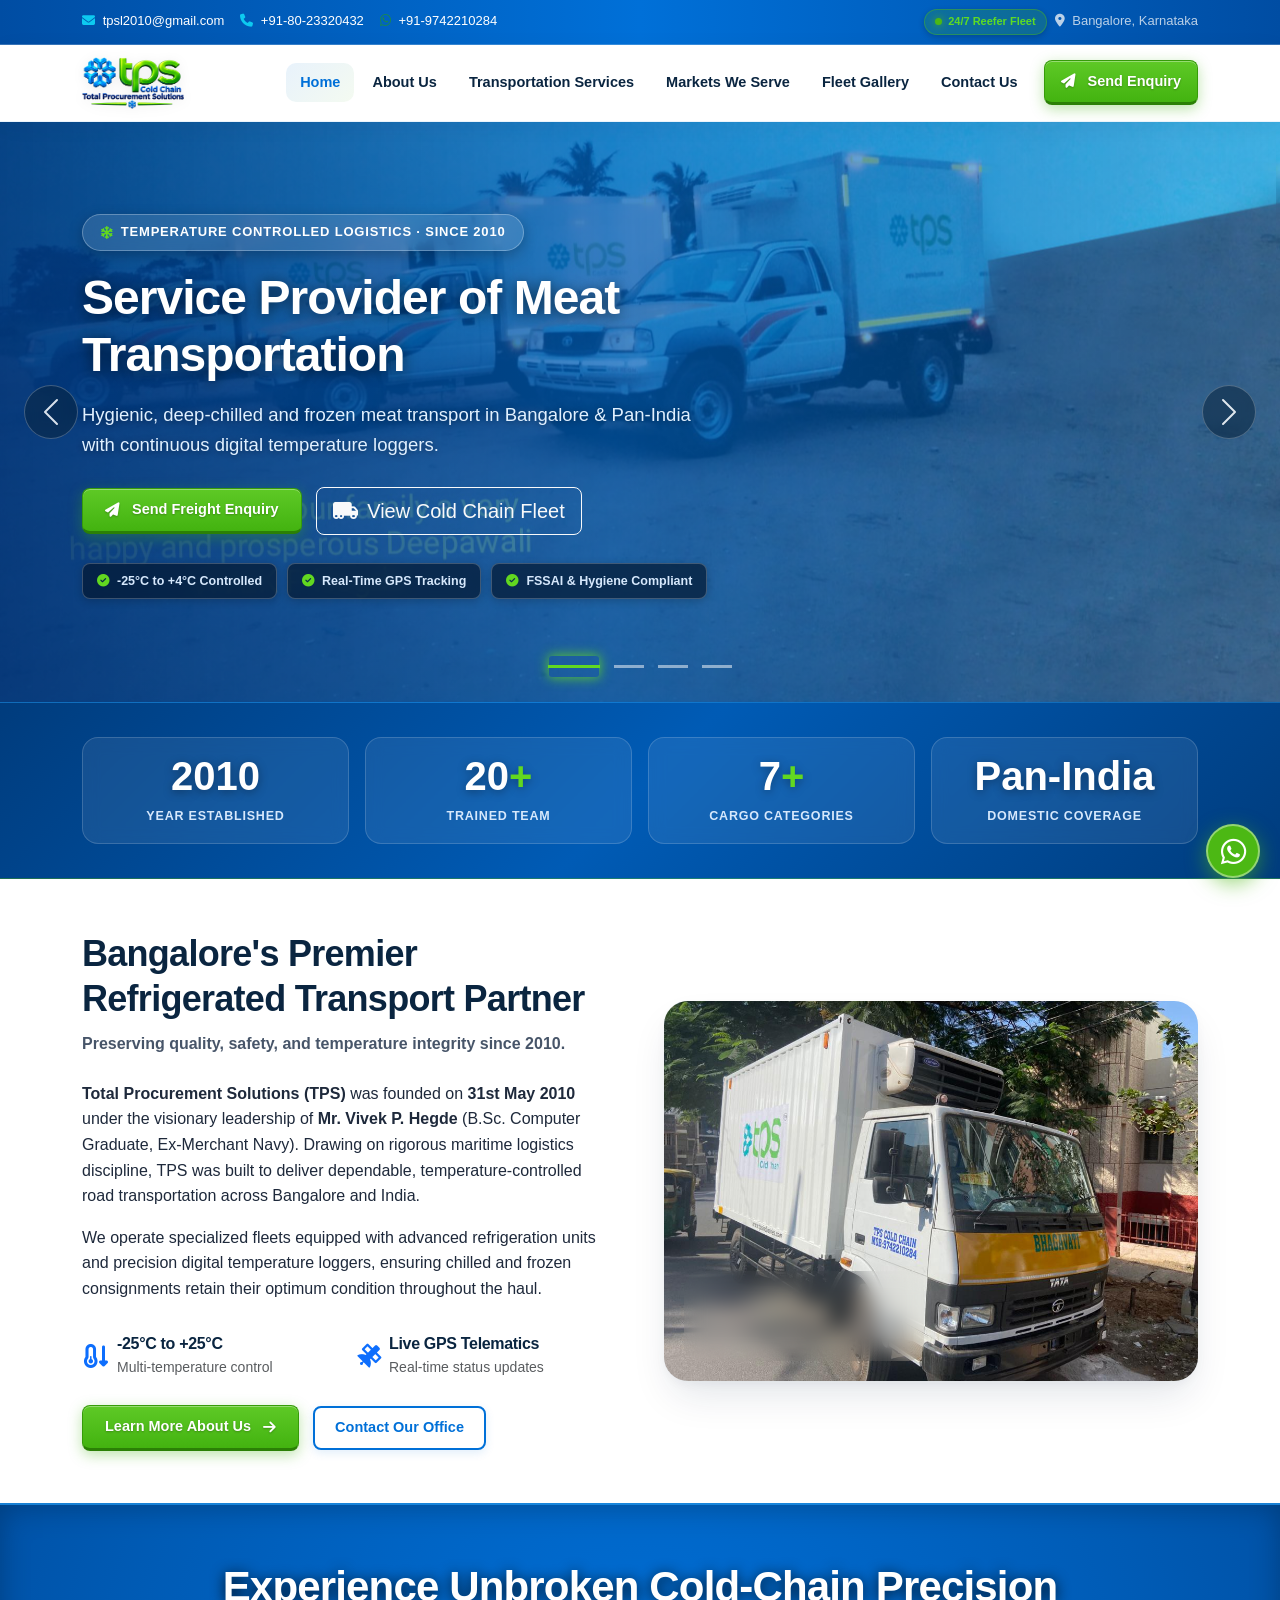
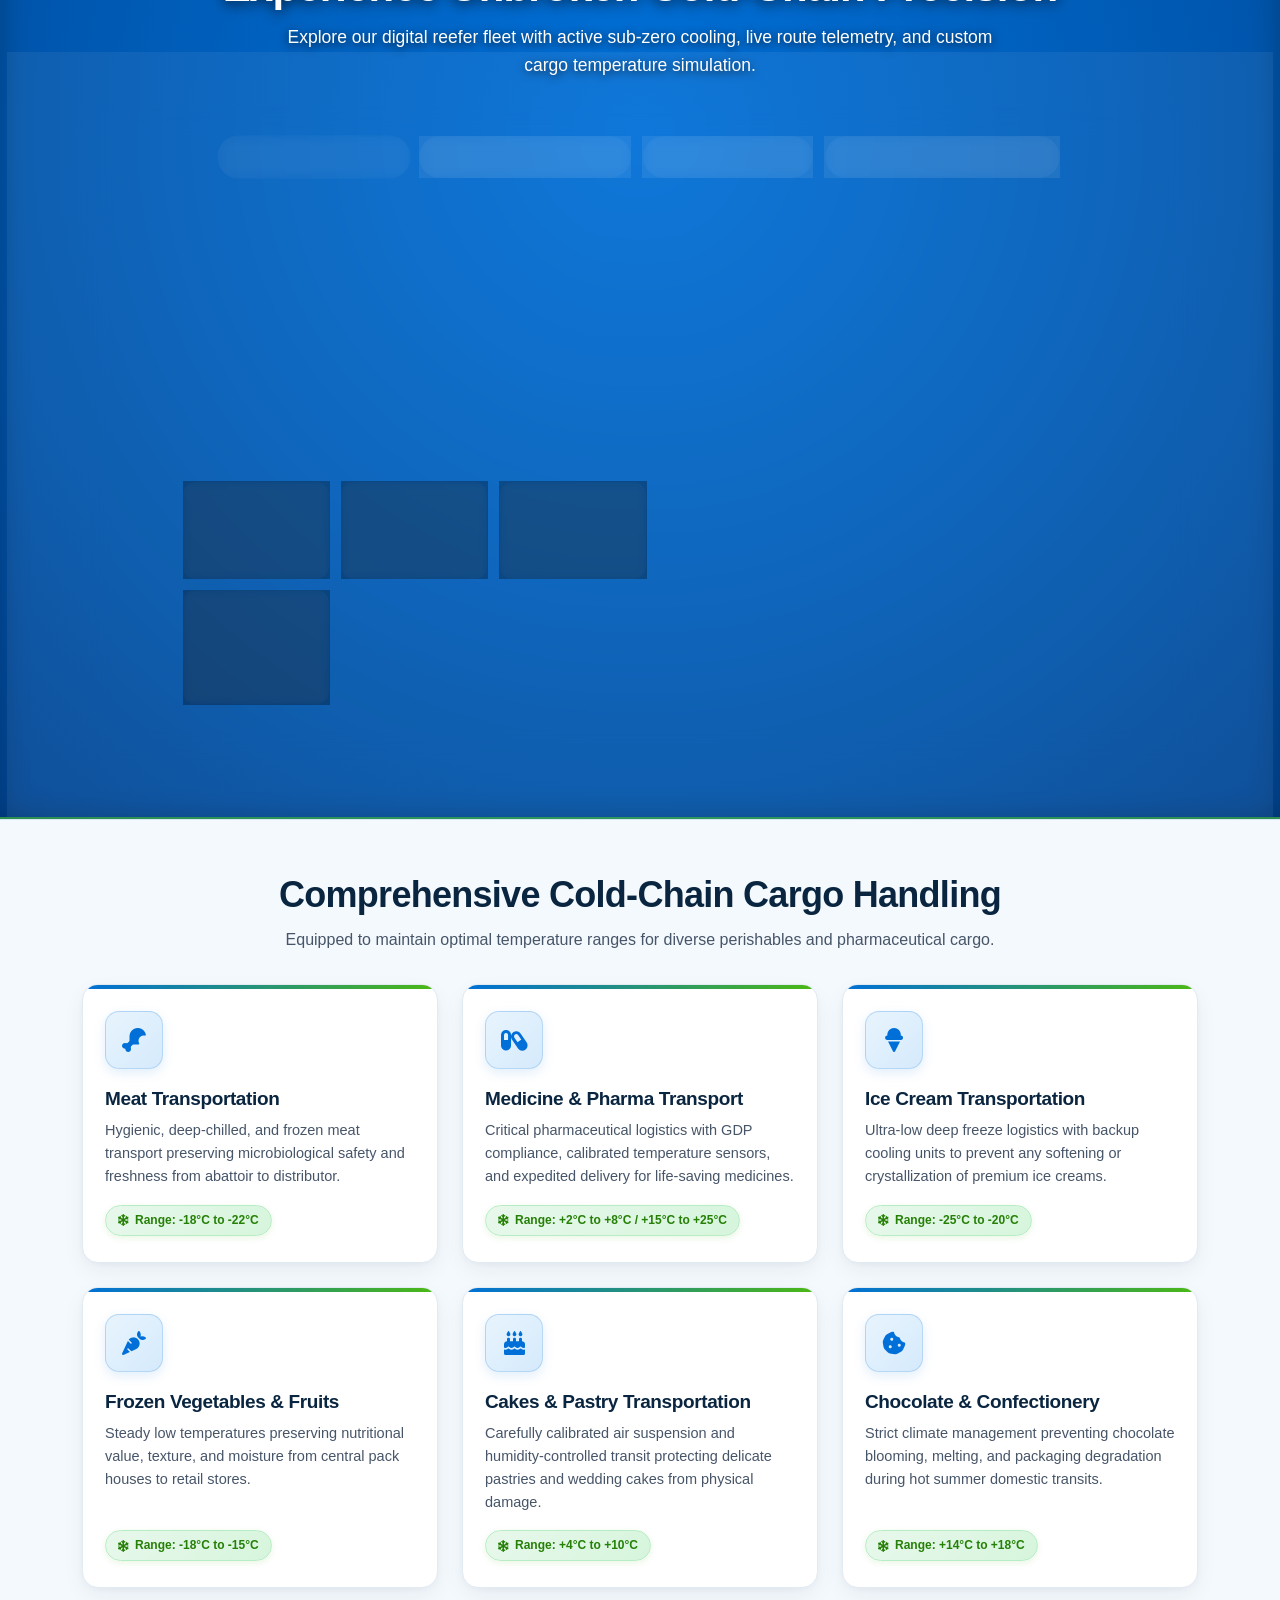
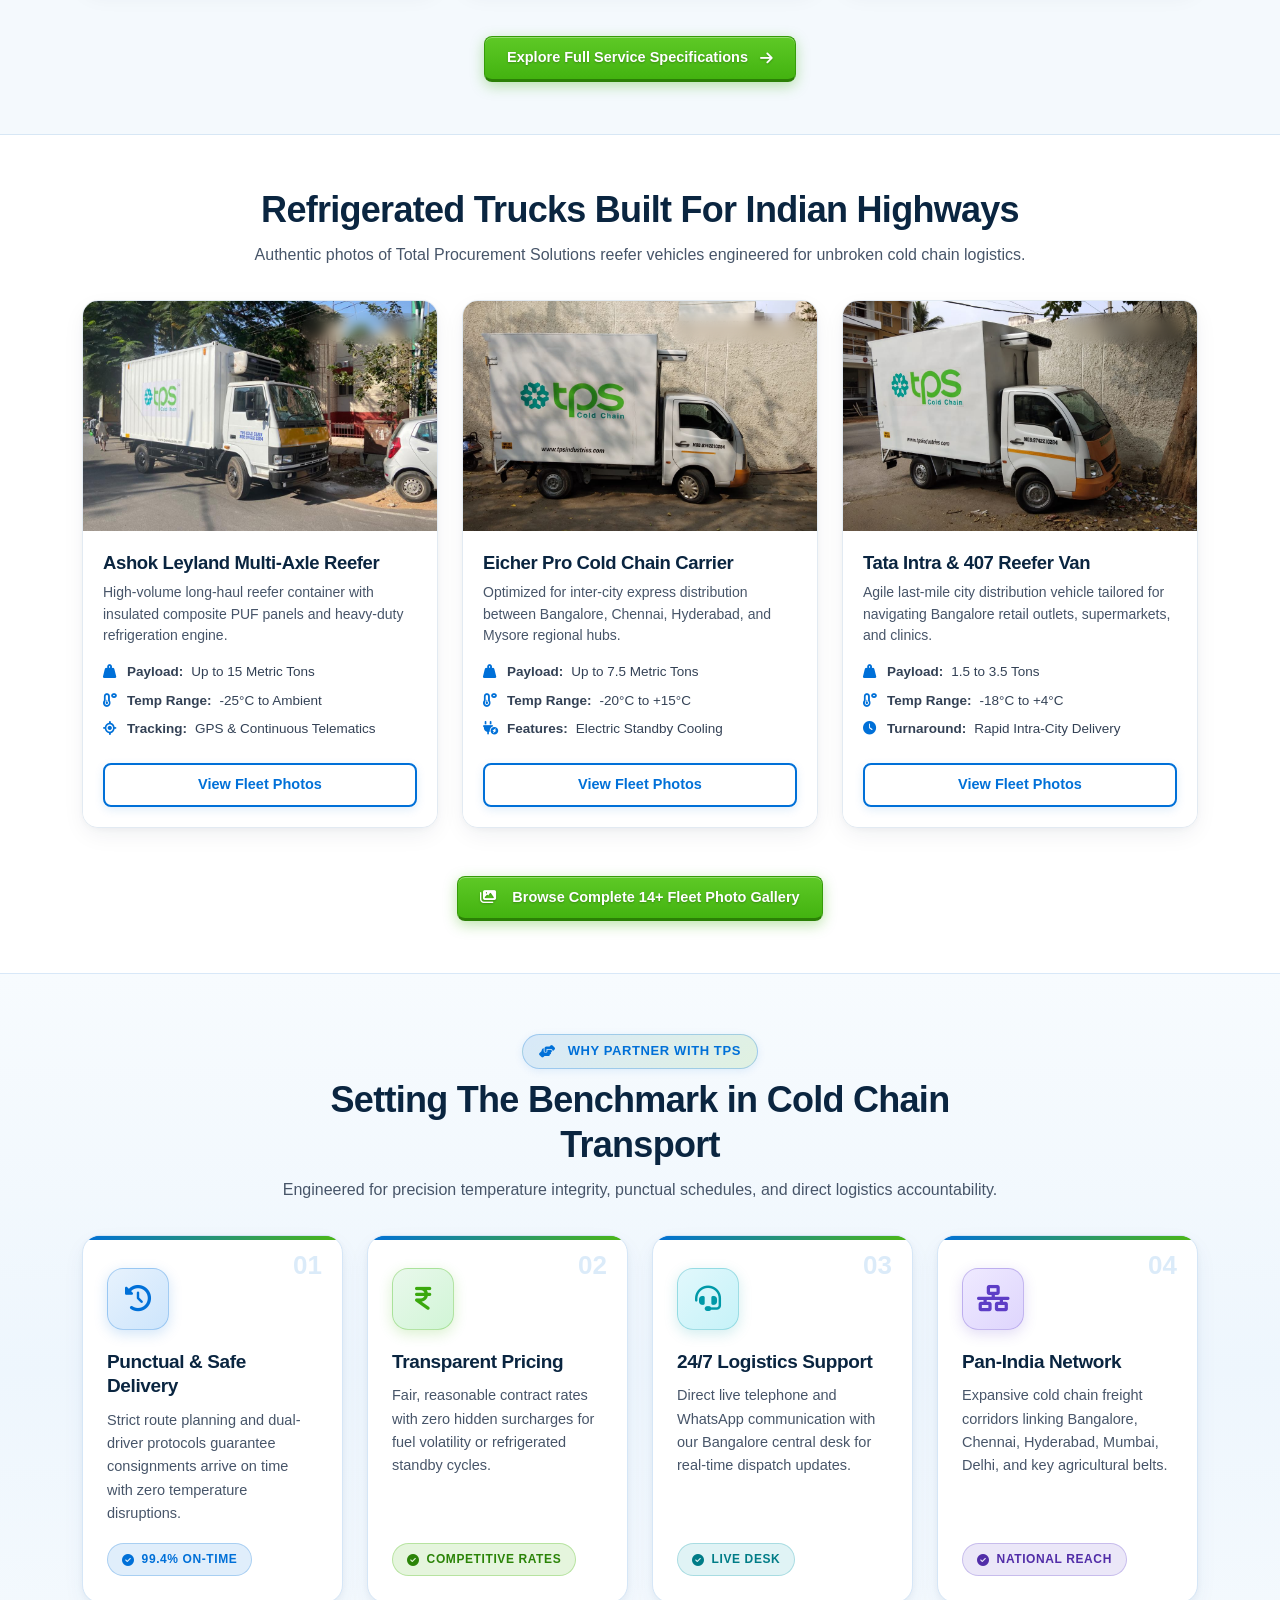
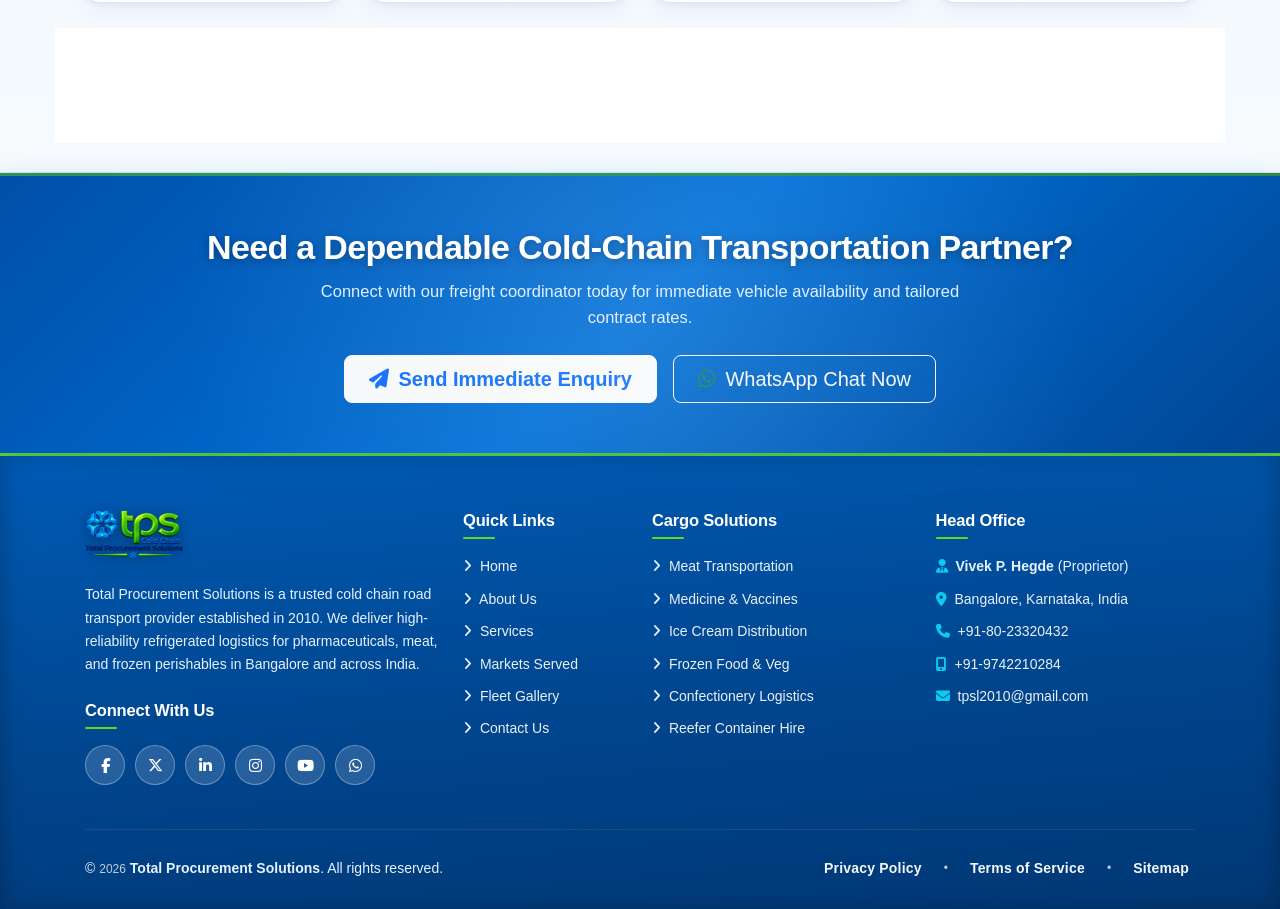
==== index.html @ 43a3ef63 "color changes" ====
<!DOCTYPE html>
<html lang="en">

<head>
    <meta charset="utf-8">
    <meta name="viewport" content="width=device-width, initial-scale=1, maximum-scale=5">
    <title>Transportation Services Bangalore | Cold Chain & Medicine Logistics | Total Procurement Solutions</title>
    
    <!-- SEO Meta Tags comparable to tpsindustries.com -->
    <meta name="description"
        content="Total Procurement Solutions is a premier cold-chain transportation service provider in Bangalore, Karnataka. Specialising in temperature-controlled reefer trucks for meat, frozen food, ice cream, chocolates, and medicine transportation across India since 2010.">
    <meta name="keywords"
        content="Total Procurement Solutions, Transportation Services Bangalore, Transportation in bangalore, Transportation Service provider in Bangalore, Medicine Transportation Services in Bangalore India, Medicine Transportation Services in Karnataka, transport services in bangalore, cold chain logistics bangalore, refrigerated truck transport karnataka, reefer truck bangalore, frozen food logistics india, meat transportation services bangalore, ice cream refrigerated transport, pharmaceutical cold storage transport, temperature controlled logistics bangalore">
    <meta name="author" content="Total Procurement Solutions">
    <meta name="robots" content="index, follow">
    <link rel="canonical" href="https://www.tpsindustries.com/">

    <!-- Open Graph / Facebook -->
    <meta property="og:type" content="website">
    <meta property="og:url" content="https://www.tpsindustries.com/">
    <meta property="og:title" content="Transportation Services Bangalore | Total Procurement Solutions">
    <meta property="og:description"
        content="Reliable, temperature-controlled refrigerated truck transportation for frozen food and medicines in Bangalore and Pan-India. Active since 2010.">
    <meta property="og:image" content="images/slide-1.jpg">
    <meta property="og:site_name" content="Total Procurement Solutions">
    <meta property="og:locale" content="en_US">

    <!-- Twitter Cards -->
    <meta name="twitter:card" content="summary_large_image">
    <meta name="twitter:url" content="https://www.tpsindustries.com/">
    <meta name="twitter:title" content="Transportation Services Bangalore | Total Procurement Solutions">
    <meta name="twitter:description"
        content="Refrigerated fleet services for frozen foods and pharmaceuticals in Bangalore and domestic India.">
    <meta name="twitter:image" content="images/slide-1.jpg">

    <!-- Schema.org JSON-LD Structured Data -->
    <script type="application/ld+json">
    {
      "@context": "https://schema.org",
      "@type": "LogisticsService",
      "name": "Total Procurement Solutions",
      "alternateName": "TPS Industries",
      "image": "https://www.tpsindustries.com/images/slide-1.jpg",
      "logo": "https://www.tpsindustries.com/images/logo.png",
      "@id": "https://www.tpsindustries.com",
      "url": "https://www.tpsindustries.com",
      "telephone": "+91-9742210284",
      "priceRange": "$$",
      "address": {
        "@type": "PostalAddress",
        "streetAddress": "Rajajinagar / Bangalore",
        "addressLocality": "Bangalore",
        "addressRegion": "Karnataka",
        "postalCode": "560010",
        "addressCountry": "IN"
      },
      "geo": {
        "@type": "GeoCoordinates",
        "latitude": 12.9716,
        "longitude": 77.5946
      },
      "openingHoursSpecification": {
        "@type": "OpeningHoursSpecification",
        "dayOfWeek": [
          "Monday", "Tuesday", "Wednesday", "Thursday", "Friday", "Saturday", "Sunday"
        ],
        "opens": "00:00",
        "closes": "23:59"
      },
      "founder": {
        "@type": "Person",
        "name": "Vivek P. Hegde"
      },
      "foundingDate": "2010-05-31",
      "areaServed": {
        "@type": "Country",
        "name": "India"
      },
      "serviceType": [
        "Refrigerated Truck Transportation",
        "Cold Chain Logistics",
        "Meat Transportation Services",
        "Medicine & Pharmaceutical Transportation",
        "Frozen Food Transportation",
        "Ice Cream Transportation"
      ]
    }
    </script>

    <!-- Local Handy CSS Dependencies -->
    <link href="css/bootstrap.min.css" rel="stylesheet">
    <link href="css/font-awesome.min.css" rel="stylesheet">
    <link href="css/carousel.css" rel="stylesheet">
    <link href="css/style.css" rel="stylesheet">
    <link href="css/responsive.css" rel="stylesheet">
</head>

<body>
    <!-- Site Preloader -->
    <div id="tpsPreloader">
        <div class="preloader-brand-box">
            <div class="preloader-icon-wrap">
                <div class="preloader-spinner-ring"></div>
                <i class="fa-solid fa-truck-moving preloader-truck-icon"></i>
            </div>
            <div class="preloader-brand-title">Total Procurement Solutions</div>
            <div class="preloader-brand-sub"><i class="fa-solid fa-snowflake me-1"></i> Temperature Controlled Cold Chain</div>
        </div>
    </div>

    <!-- Top Contact Bar -->
    <header class="topbar">
        <div class="container d-flex flex-wrap justify-content-between align-items-center gap-2">
            <div class="d-flex flex-wrap align-items-center gap-3">
                <span><i class="fa-solid fa-envelope text-info me-1"></i> <a href="mailto:tpsl2010@gmail.com">tpsl2010@gmail.com</a></span>
                <span><i class="fa-solid fa-phone text-info me-1"></i> <a href="tel:+918023320432">+91-80-23320432</a></span>
                <span><i class="fa-brands fa-whatsapp text-success me-1"></i> <a href="https://api.whatsapp.com/send?phone=919742210284&text=Hello%21+I+found+your+website+and+am+interested+in+your+cold+chain+truck+services." target="_blank">+91-9742210284</a></span>
            </div>
            <div class="d-flex align-items-center gap-2">
                <span class="badge-live"><span class="dot"></span> 24/7 Reefer Fleet</span>
                <span class="d-none d-lg-inline text-light opacity-75"><i class="fa-solid fa-location-dot me-1"></i> Bangalore, Karnataka</span>
            </div>
        </div>
    </header>

    <!-- Sticky Navigation Bar -->
    <nav class="navbar navbar-expand-lg sticky-top bg-white">
        <div class="container">
            <a class="navbar-brand" href="index.html">
                <img src="images/logo.png" alt="Total Procurement Solutions" width="180" height="52">
            </a>
            <button class="navbar-toggler border-0 shadow-none" type="button" data-bs-toggle="collapse" data-bs-target="#nav" aria-label="Toggle navigation">
                <span class="navbar-toggler-icon"></span>
            </button>
            <div class="collapse navbar-collapse" id="nav">
                <ul class="navbar-nav ms-auto align-items-lg-center gap-lg-1">
                    <li class="nav-item"><a class="nav-link active" href="index.html"><i class="fa-solid fa-house-chimney me-2 text-primary d-lg-none"></i>Home</a></li>
                    <li class="nav-item"><a class="nav-link" href="about.html"><i class="fa-solid fa-building me-2 text-primary d-lg-none"></i>About Us</a></li>
                    <li class="nav-item"><a class="nav-link" href="services.html"><i class="fa-solid fa-truck-fast me-2 text-primary d-lg-none"></i>Transportation Services</a></li>
                    <li class="nav-item"><a class="nav-link" href="markets.html"><i class="fa-solid fa-route me-2 text-primary d-lg-none"></i>Markets We Serve</a></li>
                    <li class="nav-item"><a class="nav-link" href="gallery.html"><i class="fa-solid fa-images me-2 text-primary d-lg-none"></i>Fleet Gallery</a></li>
                    <li class="nav-item"><a class="nav-link" href="contact.html"><i class="fa-solid fa-headset me-2 text-primary d-lg-none"></i>Contact Us</a></li>
                    <li class="nav-item nav-item-btn ms-lg-2 mt-2 mt-lg-0">
                        <button class="btn btn-tps btn-sm px-3" data-bs-toggle="modal" data-bs-target="#enquiryModal">
                            <i class="fa-solid fa-paper-plane me-1"></i> Send Enquiry
                        </button>
                    </li>
                </ul>
                <div class="d-lg-none mobile-nav-contact">
                    <a href="tel:+919742210284" class="btn btn-outline-primary"><i class="fa-solid fa-phone me-1"></i> Call Desk</a>
                    <a href="https://api.whatsapp.com/send?phone=919742210284&text=Hello%21+I+found+your+website+and+am+interested+in+your+cold+chain+truck+services." target="_blank" class="btn btn-outline-success"><i class="fa-brands fa-whatsapp me-1"></i> WhatsApp</a>
                </div>
            </div>
        </div>
    </nav>

    <!-- Hero Carousel with Authentic Truck Banner Photos -->
    <section id="hero" class="carousel slide " data-bs-ride="carousel" data-bs-interval="2000">
        <div class="carousel-indicators">
            <button type="button" data-bs-target="#hero" data-bs-slide-to="0" class="active" aria-current="true" aria-label="Slide 1"></button>
            <button type="button" data-bs-target="#hero" data-bs-slide-to="1" aria-label="Slide 2"></button>
            <button type="button" data-bs-target="#hero" data-bs-slide-to="2" aria-label="Slide 3"></button>
            <button type="button" data-bs-target="#hero" data-bs-slide-to="3" aria-label="Slide 4"></button>
        </div>
        <div class="carousel-inner">
            <!-- Slide 1 -->
            <div class="carousel-item active">
                <div class="carousel-slide-item slide-s1">
                    <div class="container">
                        <div class="hero-cap">
                            <div class="hero-badge">
                                <i class="fa-solid fa-snowflake"></i> Temperature Controlled Logistics · Since 2010
                            </div>
                            <h1>Service Provider of Meat Transportation</h1>
                            <p>Hygienic, deep-chilled and frozen meat transport in Bangalore & Pan-India with continuous digital temperature loggers.</p>
                            <div class="hero-btn-group">
                                <a class="btn btn-tps btn-lg" href="contact.html">
                                    <i class="fa-solid fa-paper-plane me-1"></i> Send Freight Enquiry
                                </a>
                                <a class="btn btn-outline-light btn-lg" href="services.html">
                                    <i class="fa-solid fa-truck-moving me-1"></i> View Cold Chain Fleet
                                </a>
                            </div>
                            <div class="hero-feature-tags">
                                <span class="hero-feature-tag"><i class="fa-solid fa-circle-check"></i> -25°C to +4°C Controlled</span>
                                <span class="hero-feature-tag"><i class="fa-solid fa-circle-check"></i> Real-Time GPS Tracking</span>
                                <span class="hero-feature-tag"><i class="fa-solid fa-circle-check"></i> FSSAI & Hygiene Compliant</span>
                            </div>
                        </div>
                    </div>
                </div>
            </div>

            <!-- Slide 2 -->
            <div class="carousel-item">
                <div class="carousel-slide-item slide-s2">
                    <div class="container">
                        <div class="hero-cap">
                            <div class="hero-badge">
                                <i class="fa-solid fa-truck-fast"></i> Unbroken Cold Chain Delivery
                            </div>
                            <h2>Frozen Food & Ice Cream Logistics</h2>
                            <p>Preserving freshness for ice cream, frozen vegetables, bakery items, cakes, and chocolates with specialized insulated reefer containers.</p>
                            <div class="hero-btn-group">
                                <a class="btn btn-tps btn-lg" href="#enquiryModal" data-bs-toggle="modal">
                                    <i class="fa-solid fa-paper-plane me-1"></i> Send Freight Enquiry
                                </a>
                                <a class="btn btn-outline-light btn-lg" href="gallery.html">
                                    <i class="fa-solid fa-images me-1"></i> Inspect Our Trucks
                                </a>
                            </div>
                            <div class="hero-feature-tags">
                                <span class="hero-feature-tag"><i class="fa-solid fa-circle-check"></i> Multi-Temperature Compartments</span>
                                <span class="hero-feature-tag"><i class="fa-solid fa-circle-check"></i> Zero Temperature Spikes</span>
                                <span class="hero-feature-tag"><i class="fa-solid fa-circle-check"></i> On-Time Distribution</span>
                            </div>
                        </div>
                    </div>
                </div>
            </div>

            <!-- Slide 3 -->
            <div class="carousel-item">
                <div class="carousel-slide-item slide-s3">
                    <div class="container">
                        <div class="hero-cap">
                            <div class="hero-badge">
                                <i class="fa-solid fa-capsules"></i> Certified Pharma Logistics
                            </div>
                            <h2>Reliable Medicine Transportation</h2>
                            <p>Safe, prompt delivery of temperature-sensitive pharmaceuticals, vaccines, and biologics in high-spec refrigerated vehicles.</p>
                            <div class="hero-btn-group">
                                <a class="btn btn-tps btn-lg" href="contact.html">
                                    <i class="fa-solid fa-phone me-1"></i> Call Logistics Desk
                                </a>
                                <a class="btn btn-outline-light btn-lg" href="services.html">
                                    <i class="fa-solid fa-shield-virus me-1"></i> Pharma Transport Specs
                                </a>
                            </div>
                            <div class="hero-feature-tags">
                                <span class="hero-feature-tag"><i class="fa-solid fa-circle-check"></i> 2°C to 8°C Pharma Range</span>
                                <span class="hero-feature-tag"><i class="fa-solid fa-circle-check"></i> Automated Data Loggers</span>
                                <span class="hero-feature-tag"><i class="fa-solid fa-circle-check"></i> Trained Handling Crew</span>
                            </div>
                        </div>
                    </div>
                </div>
            </div>

            <!-- Slide 4 -->
            <div class="carousel-item">
                <div class="carousel-slide-item slide-s4">
                    <div class="container">
                        <div class="hero-cap">
                            <div class="hero-badge">
                                <i class="fa-solid fa-shield-heart"></i> Total Customer Satisfaction
                            </div>
                            <h2>Punctual, Safe, & Affordable Transport</h2>
                            <p>Reasonable pricing, prompt communication, and an expansive domestic distribution network spanning Bangalore, Karnataka, and beyond.</p>
                            <div class="hero-btn-group">
                                <a class="btn btn-tps btn-lg" href="contact.html">
                                    <i class="fa-solid fa-headset me-1"></i> Connect With Us
                                </a>
                                <a class="btn btn-outline-light btn-lg" href="markets.html">
                                    <i class="fa-solid fa-map-location-dot me-1"></i> Explore Routes
                                </a>
                            </div>
                            <div class="hero-feature-tags">
                                <span class="hero-feature-tag"><i class="fa-solid fa-circle-check"></i> 100% Punctuality Focus</span>
                                <span class="hero-feature-tag"><i class="fa-solid fa-circle-check"></i> Transparent Pricing</span>
                                <span class="hero-feature-tag"><i class="fa-solid fa-circle-check"></i> Pan-India Coverage</span>
                            </div>
                        </div>
                    </div>
                </div>
            </div>
        </div>
        <button class="carousel-control-prev" type="button" data-bs-target="#hero" data-bs-slide="prev" aria-label="Previous">
            <span class="carousel-control-prev-icon" aria-hidden="true"></span>
        </button>
        <button class="carousel-control-next" type="button" data-bs-target="#hero" data-bs-slide="next" aria-label="Next">
            <span class="carousel-control-next-icon" aria-hidden="true"></span>
        </button>
    </section>

    <!-- Stats Counter Bar -->
    <div class="stats-strip">
        <div class="container">
            <div class="row text-center g-3">
                <div class="col-6 col-md-3">
                    <div class="stat-box">
                        <b><span data-counter="2010">2010</span></b>
                        <span class="stat-label">Year Established</span>
                    </div>
                </div>
                <div class="col-6 col-md-3">
                    <div class="stat-box">
                        <b><span data-counter="20">20</span><span class="accent-text">+</span></b>
                        <span class="stat-label">Trained Team</span>
                    </div>
                </div>
                <div class="col-6 col-md-3">
                    <div class="stat-box">
                        <b><span data-counter="7">7</span><span class="accent-text">+</span></b>
                        <span class="stat-label">Cargo Categories</span>
                    </div>
                </div>
                <div class="col-6 col-md-3">
                    <div class="stat-box">
                        <b>Pan-India</b>
                        <span class="stat-label">Domestic Coverage</span>
                    </div>
                </div>
            </div>
        </div>
    </div>

    <!-- About Section with Real Truck Photo & Action Spacing -->
    <section class="sec">
        <div class="container">
            <div class="row align-items-center g-5">
                <div class="col-lg-6">
                    <div class="sec-head text-start mb-4">
                        <h2>Bangalore's Premier Refrigerated Transport Partner</h2>
                        <p class="lead text-secondary fw-semibold">Preserving quality, safety, and temperature integrity since 2010.</p>
                    </div>
                    <p><strong>Total Procurement Solutions (TPS)</strong> was founded on <strong>31st May 2010</strong> under the visionary leadership of <strong>Mr. Vivek P. Hegde</strong> (B.Sc. Computer Graduate, Ex-Merchant Navy). Drawing on rigorous maritime logistics discipline, TPS was built to deliver dependable, temperature-controlled road transportation across Bangalore and India.</p>
                    <p>We operate specialized fleets equipped with advanced refrigeration units and precision digital temperature loggers, ensuring chilled and frozen consignments retain their optimum condition throughout the haul.</p>
                    
                    <div class="row g-3 my-2">
                        <div class="col-sm-6">
                            <div class="d-flex align-items-center gap-2">
                                <i class="fa-solid fa-temperature-arrow-down text-primary fs-4"></i>
                                <div>
                                    <h6 class="mb-0 fw-bold">-25°C to +25°C</h6>
                                    <small class="text-muted">Multi-temperature control</small>
                                </div>
                            </div>
                        </div>
                        <div class="col-sm-6">
                            <div class="d-flex align-items-center gap-2">
                                <i class="fa-solid fa-satellite text-primary fs-4"></i>
                                <div>
                                    <h6 class="mb-0 fw-bold">Live GPS Telematics</h6>
                                    <small class="text-muted">Real-time status updates</small>
                                </div>
                            </div>
                        </div>
                    </div>

                    <!-- Clean Responsive Action Buttons with Proper Spacing -->
                    <div class="about-actions-group">
                        <a href="about.html" class="btn btn-tps">
                            Learn More About Us <i class="fa-solid fa-arrow-right ms-1"></i>
                        </a>
                        <a href="contact.html" class="btn btn-outline-tps">
                            Contact Our Office
                        </a>
                    </div>
                </div>
                <div class="col-lg-6">
                    <div class="about-spotlight-img">
                        <img src="images/truck-1.jpg" alt="TPS Refrigerated Fleet Truck" class="img-fluid">
                        <div class="about-experience-badge">
                            <b>14+</b>
                            <span>Years of Cold Chain Excellence</span>
                        </div>
                    </div>
                </div>
            </div>
        </div>
    </section>

    <!-- Interactive 3D Reefer Cold-Chain Showcase (Tasteful 3D Webpage Element) -->
    <section class="tps-3d-section">
        <div class="container text-center">
            <h2 class="tps-3d-title" style="color: #ffffff !important; text-shadow: 0 2px 14px rgba(0,0,0,0.85) !important;">Experience Unbroken Cold-Chain Precision</h2>
            <p class="tps-3d-desc" style="color: #ffffff !important; opacity: 1 !important; text-shadow: 0 2px 10px rgba(0,0,0,0.85) !important;">Explore our digital reefer fleet with active sub-zero cooling, live route telemetry, and custom cargo temperature simulation.</p>

            <div class="reefer-3d-container">
                <!-- Interactive Cargo Mode Buttons -->
                <div class="reefer-modes-wrap">
                    <button type="button" class="reefer-mode-btn active" data-mode="meat">
                        <i class="fa-solid fa-drumstick-bite"></i> Frozen Meat (-18°C)
                    </button>
                    <button type="button" class="reefer-mode-btn" data-mode="pharma">
                        <i class="fa-solid fa-capsules"></i> Pharmaceuticals (+4°C)
                    </button>
                    <button type="button" class="reefer-mode-btn" data-mode="icecream">
                        <i class="fa-solid fa-ice-cream"></i> Ice Cream (-25°C)
                    </button>
                    <button type="button" class="reefer-mode-btn" data-mode="confectionery">
                        <i class="fa-solid fa-cookie-bite"></i> Chocolates & Dairy (+15°C)
                    </button>
                </div>

                <!-- 3D Reefer Live Telematics Display Card -->
                <div class="row g-4 align-items-center justify-content-center text-start">
                    <div class="col-lg-6">
                        <div class="reefer-3d-card" id="reeferCard">
                            <div class="reefer-3d-header">
                                <span class="telematics-pill">
                                    <i class="fa-solid fa-satellite-dish me-1"></i> Telematics Live
                                </span>
                                <span class="text-light small">
                                    <i class="fa-solid fa-location-crosshairs text-info me-1"></i> GPS Feed: Active
                                </span>
                            </div>

                            <div class="cargo-active-title" id="reeferCargoDisplay">Frozen Meat & Poultry</div>
                            <div class="cargo-active-sub" id="reeferStatusDisplay">Sub-Zero Deep Chill Active</div>

                            <div class="temp-huge-gauge" id="reeferTempDisplay">-18°C</div>
                            <div class="text-white-50 small mb-3">
                                Target Tolerance: <strong class="text-white" id="reeferRangeDisplay">-18°C to -22°C</strong> (Zero Thermal Fluctuation)
                            </div>

                            <div class="reefer-metrics-grid">
                                <div class="reefer-metric-box">
                                    <small>Air Circulation</small>
                                    <strong>Continuous Blower</strong>
                                </div>
                                <div class="reefer-metric-box">
                                    <small>Insulation Spec</small>
                                    <strong>100mm PUF Skin</strong>
                                </div>
                                <div class="reefer-metric-box">
                                    <small>Transit Corridor</small>
                                    <strong>Bangalore Hub</strong>
                                </div>
                                <div class="reefer-metric-box">
                                    <small>Logger Telemetry</small>
                                    <strong>60s Interval Sync</strong>
                                </div>
                            </div>
                        </div>
                    </div>

                    <div class="col-lg-5 text-center text-lg-start">
                        <div class="p-3">
                            <h4 class="text-white fw-bold mb-3">Live Fleet Digital Telematics</h4>
                            <p class="text-light opacity-90 small mb-4">
                                Every Total Procurement Solutions refrigerated vehicle operates with multi-probe electronic thermal loggers and remote GPS transponders. Monitor and safeguard high-value consignments from pickup to delivery.
                            </p>
                            <button class="btn btn-tps px-4" data-bs-toggle="modal" data-bs-target="#enquiryModal">
                                <i class="fa-solid fa-paper-plane me-1"></i> Send Immediate Freight Enquiry
                            </button>
                        </div>
                    </div>
                </div>
            </div>
        </div>
    </section>

    <!-- Services Section -->
    <section class="sec alt">
        <div class="container">
            <div class="sec-head">
                <h2>Comprehensive Cold-Chain Cargo Handling</h2>
                <p>Equipped to maintain optimal temperature ranges for diverse perishables and pharmaceutical cargo.</p>
            </div>
            <div class="row g-4">
                <!-- Meat Transportation -->
                <div class="col-sm-6 col-lg-4 col-xl-4">
                    <div class="card-s">
                        <div class="ico"><i class="fa-solid fa-drumstick-bite"></i></div>
                        <h5>Meat Transportation</h5>
                        <p>Hygienic, deep-chilled, and frozen meat transport preserving microbiological safety and freshness from abattoir to distributor.</p>
                        <span class="temp-badge"><i class="fa-solid fa-snowflake"></i> Range: -18°C to -22°C</span>
                    </div>
                </div>
                <!-- Medicine Transportation -->
                <div class="col-sm-6 col-lg-4 col-xl-4">
                    <div class="card-s">
                        <div class="ico"><i class="fa-solid fa-capsules"></i></div>
                        <h5>Medicine & Pharma Transport</h5>
                        <p>Critical pharmaceutical logistics with GDP compliance, calibrated temperature sensors, and expedited delivery for life-saving medicines.</p>
                        <span class="temp-badge"><i class="fa-solid fa-snowflake"></i> Range: +2°C to +8°C / +15°C to +25°C</span>
                    </div>
                </div>
                <!-- Ice Cream Transportation -->
                <div class="col-sm-6 col-lg-4 col-xl-4">
                    <div class="card-s">
                        <div class="ico"><i class="fa-solid fa-ice-cream"></i></div>
                        <h5>Ice Cream Transportation</h5>
                        <p>Ultra-low deep freeze logistics with backup cooling units to prevent any softening or crystallization of premium ice creams.</p>
                        <span class="temp-badge"><i class="fa-solid fa-snowflake"></i> Range: -25°C to -20°C</span>
                    </div>
                </div>
                <!-- Frozen Vegetables -->
                <div class="col-sm-6 col-lg-4 col-xl-4">
                    <div class="card-s">
                        <div class="ico"><i class="fa-solid fa-carrot"></i></div>
                        <h5>Frozen Vegetables & Fruits</h5>
                        <p>Steady low temperatures preserving nutritional value, texture, and moisture from central pack houses to retail stores.</p>
                        <span class="temp-badge"><i class="fa-solid fa-snowflake"></i> Range: -18°C to -15°C</span>
                    </div>
                </div>
                <!-- Cakes & Bakery -->
                <div class="col-sm-6 col-lg-4 col-xl-4">
                    <div class="card-s">
                        <div class="ico"><i class="fa-solid fa-cake-candles"></i></div>
                        <h5>Cakes & Pastry Transportation</h5>
                        <p>Carefully calibrated air suspension and humidity-controlled transit protecting delicate pastries and wedding cakes from physical damage.</p>
                        <span class="temp-badge"><i class="fa-solid fa-snowflake"></i> Range: +4°C to +10°C</span>
                    </div>
                </div>
                <!-- Chocolate Transportation -->
                <div class="col-sm-6 col-lg-4 col-xl-4">
                    <div class="card-s">
                        <div class="ico"><i class="fa-solid fa-cookie-bite"></i></div>
                        <h5>Chocolate & Confectionery</h5>
                        <p>Strict climate management preventing chocolate blooming, melting, and packaging degradation during hot summer domestic transits.</p>
                        <span class="temp-badge"><i class="fa-solid fa-snowflake"></i> Range: +14°C to +18°C</span>
                    </div>
                </div>
            </div>
            <div class="text-center mt-5">
                <a href="services.html" class="btn btn-tps btn-lg">Explore Full Service Specifications <i class="fa-solid fa-arrow-right ms-1"></i></a>
            </div>
        </div>
    </section>

    <!-- Dedicated Truck Fleet Spotlight -->
    <section class="sec">
        <div class="container">
            <div class="sec-head">
                <h2>Refrigerated Trucks Built For Indian Highways</h2>
                <p>Authentic photos of Total Procurement Solutions reefer vehicles engineered for unbroken cold chain logistics.</p>
            </div>
            <div class="row g-4">
                <!-- Truck 1 -->
                <div class="col-md-6 col-lg-4">
                    <div class="truck-card">
                        <div class="truck-img-wrapper">
                            <img src="images/truck-2.jpg" alt="Heavy Reefer Truck TPS" loading="lazy">
                            <span class="truck-badge"><i class="fa-solid fa-truck"></i> Heavy Reefer</span>
                        </div>
                        <div class="truck-card-body">
                            <h5>Ashok Leyland Multi-Axle Reefer</h5>
                            <p>High-volume long-haul reefer container with insulated composite PUF panels and heavy-duty refrigeration engine.</p>
                            <ul class="truck-specs-list">
                                <li><i class="fa-solid fa-weight-hanging"></i> <strong>Payload:</strong> Up to 15 Metric Tons</li>
                                <li><i class="fa-solid fa-temperature-low"></i> <strong>Temp Range:</strong> -25°C to Ambient</li>
                                <li><i class="fa-solid fa-location-crosshairs"></i> <strong>Tracking:</strong> GPS & Continuous Telematics</li>
                            </ul>
                            <a href="gallery.html" class="btn btn-outline-tps btn-sm mt-auto">View Fleet Photos</a>
                        </div>
                    </div>
                </div>
                <!-- Truck 2 -->
                <div class="col-md-6 col-lg-4">
                    <div class="truck-card">
                        <div class="truck-img-wrapper">
                            <img src="images/truck-3.jpg" alt="Medium Refrigerated Truck TPS" loading="lazy">
                            <span class="truck-badge"><i class="fa-solid fa-truck-ramp-box"></i> Medium Reefer</span>
                        </div>
                        <div class="truck-card-body">
                            <h5>Eicher Pro Cold Chain Carrier</h5>
                            <p>Optimized for inter-city express distribution between Bangalore, Chennai, Hyderabad, and Mysore regional hubs.</p>
                            <ul class="truck-specs-list">
                                <li><i class="fa-solid fa-weight-hanging"></i> <strong>Payload:</strong> Up to 7.5 Metric Tons</li>
                                <li><i class="fa-solid fa-temperature-low"></i> <strong>Temp Range:</strong> -20°C to +15°C</li>
                                <li><i class="fa-solid fa-plug-circle-bolt"></i> <strong>Features:</strong> Electric Standby Cooling</li>
                            </ul>
                            <a href="gallery.html" class="btn btn-outline-tps btn-sm mt-auto">View Fleet Photos</a>
                        </div>
                    </div>
                </div>
                <!-- Truck 3 -->
                <div class="col-md-6 col-lg-4">
                    <div class="truck-card">
                        <div class="truck-img-wrapper">
                            <img src="images/truck-4.jpg" alt="Express Delivery Reefer Van TPS" loading="lazy">
                            <span class="truck-badge"><i class="fa-solid fa-truck-fast"></i> City Delivery</span>
                        </div>
                        <div class="truck-card-body">
                            <h5>Tata Intra & 407 Reefer Van</h5>
                            <p>Agile last-mile city distribution vehicle tailored for navigating Bangalore retail outlets, supermarkets, and clinics.</p>
                            <ul class="truck-specs-list">
                                <li><i class="fa-solid fa-weight-hanging"></i> <strong>Payload:</strong> 1.5 to 3.5 Tons</li>
                                <li><i class="fa-solid fa-temperature-low"></i> <strong>Temp Range:</strong> -18°C to +4°C</li>
                                <li><i class="fa-solid fa-clock"></i> <strong>Turnaround:</strong> Rapid Intra-City Delivery</li>
                            </ul>
                            <a href="gallery.html" class="btn btn-outline-tps btn-sm mt-auto">View Fleet Photos</a>
                        </div>
                    </div>
                </div>
            </div>
            <div class="text-center mt-5">
                <a href="gallery.html" class="btn btn-tps">
                    <i class="fa-solid fa-images me-2"></i> Browse Complete 14+ Fleet Photo Gallery
                </a>
            </div>
        </div>
    </section>

    <!-- "Why Partner With Us" Section (Upgraded Modern Design) -->
    <section class="why-partner-section" id="whyPartner">
        <div class="container">
            <div class="sec-head">
                <div class="why-partner-pill-badge mb-2">
                    <i class="fa-solid fa-handshake-angle me-1"></i> Why Partner With TPS
                </div>
                <h2>Setting The Benchmark in Cold Chain Transport</h2>
                <p>Engineered for precision temperature integrity, punctual schedules, and direct logistics accountability.</p>
            </div>
            <div class="row g-4">
                <!-- Card 1 -->
                <div class="col-12 col-md-6 col-lg-3">
                    <div class="why-partner-card">
                        <span class="why-partner-step">01</span>
                        <div class="why-partner-icon blue">
                            <i class="fa-solid fa-clock-rotate-left"></i>
                        </div>
                        <h5>Punctual & Safe Delivery</h5>
                        <p>Strict route planning and dual-driver protocols guarantee consignments arrive on time with zero temperature disruptions.</p>
                        <span class="why-partner-badge blue"><i class="fa-solid fa-circle-check"></i> 99.4% On-Time</span>
                    </div>
                </div>
                <!-- Card 2 -->
                <div class="col-12 col-md-6 col-lg-3">
                    <div class="why-partner-card">
                        <span class="why-partner-step">02</span>
                        <div class="why-partner-icon green">
                            <i class="fa-solid fa-indian-rupee-sign"></i>
                        </div>
                        <h5>Transparent Pricing</h5>
                        <p>Fair, reasonable contract rates with zero hidden surcharges for fuel volatility or refrigerated standby cycles.</p>
                        <span class="why-partner-badge green"><i class="fa-solid fa-circle-check"></i> Competitive Rates</span>
                    </div>
                </div>
                <!-- Card 3 -->
                <div class="col-12 col-md-6 col-lg-3">
                    <div class="why-partner-card">
                        <span class="why-partner-step">03</span>
                        <div class="why-partner-icon cyan">
                            <i class="fa-solid fa-headset"></i>
                        </div>
                        <h5>24/7 Logistics Support</h5>
                        <p>Direct live telephone and WhatsApp communication with our Bangalore central desk for real-time dispatch updates.</p>
                        <span class="why-partner-badge cyan"><i class="fa-solid fa-circle-check"></i> Live Desk</span>
                    </div>
                </div>
                <!-- Card 4 -->
                <div class="col-12 col-md-6 col-lg-3">
                    <div class="why-partner-card">
                        <span class="why-partner-step">04</span>
                        <div class="why-partner-icon purple">
                            <i class="fa-solid fa-network-wired"></i>
                        </div>
                        <h5>Pan-India Network</h5>
                        <p>Expansive cold chain freight corridors linking Bangalore, Chennai, Hyderabad, Mumbai, Delhi, and key agricultural belts.</p>
                        <span class="why-partner-badge purple"><i class="fa-solid fa-circle-check"></i> National Reach</span>
                    </div>
                </div>
            </div>

            <!-- Partner Guarantees & Credentials Strip -->
            <div class="why-partner-trust-strip mt-5">
                <div class="row g-3 align-items-center justify-content-center text-center">
                    <div class="col-6 col-md-3">
                        <div class="trust-pill-item">
                            <i class="fa-solid fa-certificate text-primary"></i>
                            <span>FSSAI & GDP Compliant</span>
                        </div>
                    </div>
                    <div class="col-6 col-md-3">
                        <div class="trust-pill-item">
                            <i class="fa-solid fa-snowflake text-info"></i>
                            <span>-25°C to +25°C Control</span>
                        </div>
                    </div>
                    <div class="col-6 col-md-3">
                        <div class="trust-pill-item">
                            <i class="fa-solid fa-satellite-dish text-success"></i>
                            <span>24/7 GPS & Thermal IoT</span>
                        </div>
                    </div>
                    <div class="col-6 col-md-3">
                        <div class="trust-pill-item">
                            <i class="fa-solid fa-truck-fast text-primary"></i>
                            <span>Sanitized Cold Reefer</span>
                        </div>
                    </div>
                </div>
            </div>
        </div>
    </section>

    <!-- Quick Call to Action -->
    <section class="cta-sec">
        <div class="container">
            <h3>Need a Dependable Cold-Chain Transportation Partner?</h3>
            <p>Connect with our freight coordinator today for immediate vehicle availability and tailored contract rates.</p>
            <div class="d-flex flex-wrap justify-content-center gap-3">
                <button class="btn btn-light btn-lg text-primary fw-bold px-4" data-bs-toggle="modal" data-bs-target="#enquiryModal">
                    <i class="fa-solid fa-paper-plane me-1"></i> Send Immediate Enquiry
                </button>
                <a class="btn btn-outline-light btn-lg px-4" href="https://api.whatsapp.com/send?phone=919742210284&text=Hello%21+I+found+your+website+and+am+interested+in+your+cold+chain+services." target="_blank">
                    <i class="fa-brands fa-whatsapp me-1 text-success"></i> WhatsApp Chat Now
                </a>
            </div>
        </div>
    </section>

    <!-- Comprehensive Footer (Reduced Left Spacing) -->
    <footer class="footer">
        <div class="container">
            <div class="row g-4">
                <!-- Column 1: Company Profile & Social Icons -->
                <div class="col-lg-4 col-md-6">
                    <div class="footer-logo">
                        <img src="images/logo.png" alt="Total Procurement Solutions" width="180" height="52">
                    </div>
                    <p>Total Procurement Solutions is a trusted cold chain road transport provider established in 2010. We deliver high-reliability refrigerated logistics for pharmaceuticals, meat, and frozen perishables in Bangalore and across India.</p>
                    
                    <h6 class="mt-4 mb-3">Connect With Us</h6>
                    <div class="footer-social-wrap">
                        <a href="https://facebook.com" target="_blank" class="social-icon-btn fb" aria-label="Facebook"><i class="fa-brands fa-facebook-f"></i></a>
                        <a href="https://twitter.com" target="_blank" class="social-icon-btn tw" aria-label="Twitter / X"><i class="fa-brands fa-x-twitter"></i></a>
                        <a href="https://linkedin.com" target="_blank" class="social-icon-btn in" aria-label="LinkedIn"><i class="fa-brands fa-linkedin-in"></i></a>
                        <a href="https://instagram.com" target="_blank" class="social-icon-btn ig" aria-label="Instagram"><i class="fa-brands fa-instagram"></i></a>
                        <a href="https://youtube.com" target="_blank" class="social-icon-btn yt" aria-label="YouTube"><i class="fa-brands fa-youtube"></i></a>
                        <a href="https://api.whatsapp.com/send?phone=919742210284&text=Hello%21+I+need+information+on+TPS+transportation+services." target="_blank" class="social-icon-btn wa" aria-label="WhatsApp"><i class="fa-brands fa-whatsapp"></i></a>
                    </div>
                </div>

                <!-- Column 2: Quick Navigation -->
                <div class="col-lg-2 col-md-6 col-6">
                    <h6>Quick Links</h6>
                    <ul>
                        <li><a href="index.html"><i class="fa-solid fa-angle-right me-1"></i> Home</a></li>
                        <li><a href="about.html"><i class="fa-solid fa-angle-right me-1"></i> About Us</a></li>
                        <li><a href="services.html"><i class="fa-solid fa-angle-right me-1"></i> Services</a></li>
                        <li><a href="markets.html"><i class="fa-solid fa-angle-right me-1"></i> Markets Served</a></li>
                        <li><a href="gallery.html"><i class="fa-solid fa-angle-right me-1"></i> Fleet Gallery</a></li>
                        <li><a href="contact.html"><i class="fa-solid fa-angle-right me-1"></i> Contact Us</a></li>
                    </ul>
                </div>

                <!-- Column 3: Cold Chain Services -->
                <div class="col-lg-3 col-md-6 col-6">
                    <h6>Cargo Solutions</h6>
                    <ul>
                        <li><a href="services.html"><i class="fa-solid fa-angle-right me-1"></i> Meat Transportation</a></li>
                        <li><a href="services.html"><i class="fa-solid fa-angle-right me-1"></i> Medicine & Vaccines</a></li>
                        <li><a href="services.html"><i class="fa-solid fa-angle-right me-1"></i> Ice Cream Distribution</a></li>
                        <li><a href="services.html"><i class="fa-solid fa-angle-right me-1"></i> Frozen Food & Veg</a></li>
                        <li><a href="services.html"><i class="fa-solid fa-angle-right me-1"></i> Confectionery Logistics</a></li>
                        <li><a href="services.html"><i class="fa-solid fa-angle-right me-1"></i> Reefer Container Hire</a></li>
                    </ul>
                </div>

                <!-- Column 4: Contact & Office -->
                <div class="col-lg-3 col-md-6">
                    <h6>Head Office</h6>
                    <ul class="mb-3">
                        <li><i class="fa-solid fa-user-tie text-info me-2"></i><strong>Vivek P. Hegde</strong> (Proprietor)</li>
                        <li><i class="fa-solid fa-location-dot text-info me-2"></i>Bangalore, Karnataka, India</li>
                        <li><i class="fa-solid fa-phone text-info me-2"></i><a href="tel:+918023320432">+91-80-23320432</a></li>
                        <li><i class="fa-solid fa-mobile-screen text-info me-2"></i><a href="tel:+919742210284">+91-9742210284</a></li>
                        <li><i class="fa-solid fa-envelope text-info me-2"></i><a href="mailto:tpsl2010@gmail.com">tpsl2010@gmail.com</a></li>
                    </ul>
                </div>
            </div>

            <hr class="border-secondary opacity-25 my-4">

            <div class="d-flex flex-wrap justify-content-between align-items-center gap-3 small footer-bottom-bar">
                <p class="mb-0 copyright-text">© <span id="yr">2026</span> <strong>Total Procurement Solutions</strong>. All rights reserved.</p>
                <div class="d-flex gap-3 footer-legal-links">
                    <a href="about.html" class="legal-link">Privacy Policy</a>
                    <span class="legal-sep">•</span>
                    <a href="about.html" class="legal-link">Terms of Service</a>
                    <span class="legal-sep">•</span>
                    <a href="contact.html" class="legal-link">Sitemap</a>
                </div>
            </div>
        </div>
    </footer>

    <!-- Fixed Floating Action Group (Always Fully Visible Above Bottom Screen) -->
    <div class="floating-actions-group">
        <button id="backToTop" class="back-to-top" title="Scroll to top" aria-label="Scroll to top">
            <i class="fa-solid fa-arrow-up"></i>
        </button>
        <a class="wa-float" href="https://api.whatsapp.com/send?phone=919742210284&text=Hello%21+I+found+your+website+https%3A%2F%2Fwww.tpsindustries.com+and+am+interested+in+your+cold+chain+truck+services." target="_blank" aria-label="Chat on WhatsApp">
            <i class="fa-brands fa-whatsapp"></i>
        </a>
    </div>

    <!-- Send Freight Enquiry Modal -->
    <div class="modal fade" id="enquiryModal" tabindex="-1" aria-labelledby="enquiryModalLabel" aria-hidden="true">
        <div class="modal-dialog modal-dialog-centered modal-lg">
            <form class="modal-content border-0 shadow-lg" onsubmit="return tpsEnquiry(event)">
                <div class="modal-header bg-primary text-white">
                    <h5 class="modal-title" id="enquiryModalLabel"><i class="fa-solid fa-paper-plane me-2"></i> Send Freight Enquiry</h5>
                    <button type="button" class="btn-close btn-close-white" data-bs-dismiss="modal" aria-label="Close"></button>
                </div>
                <div class="modal-body p-4">
                    <div class="row g-3">
                        <div class="col-md-6">
                            <label class="form-label fw-semibold">Your Name / Company *</label>
                            <input type="text" class="form-control" placeholder="e.g. Acme Pharma Ltd." required>
                        </div>
                        <div class="col-md-6">
                            <label class="form-label fw-semibold">Phone / WhatsApp *</label>
                            <input type="tel" class="form-control" placeholder="+91 9742210284" required>
                        </div>
                        <div class="col-md-6">
                            <label class="form-label fw-semibold">Pickup City *</label>
                            <input type="text" class="form-control" placeholder="e.g. Bangalore" required>
                        </div>
                        <div class="col-md-6">
                            <label class="form-label fw-semibold">Destination City *</label>
                            <input type="text" class="form-control" placeholder="e.g. Hyderabad / Chennai / Pan-India" required>
                        </div>
                        <div class="col-md-6">
                            <label class="form-label fw-semibold">Cargo Type *</label>
                            <select class="form-select" required>
                                <option value="">Select Cargo Category...</option>
                                <option value="meat">Meat & Poultry (-18°C)</option>
                                <option value="medicine">Pharmaceuticals / Vaccines (2°C - 8°C)</option>
                                <option value="icecream">Ice Cream (-25°C)</option>
                                <option value="frozen">Frozen Vegetables / Foods (-18°C)</option>
                                <option value="choc">Chocolates / Dairy (+15°C)</option>
                                <option value="other">Other Perishables</option>
                            </select>
                        </div>
                        <div class="col-md-6">
                            <label class="form-label fw-semibold">Required Vehicle Size</label>
                            <select class="form-select">
                                <option value="small">Small Reefer Van (1 - 3 Tons)</option>
                                <option value="medium">Medium Reefer Truck (5 - 9 Tons)</option>
                                <option value="heavy">Heavy Container Truck (12 - 20 Tons)</option>
                                <option value="suggest">Let TPS Recommend</option>
                            </select>
                        </div>
                        <div class="col-12">
                            <label class="form-label fw-semibold">Additional Details</label>
                            <textarea class="form-control" rows="3" placeholder="Approximate dispatch date, frequency, special temperature requirements..."></textarea>
                        </div>
                    </div>
                    <div id="enqMsg"></div>
                </div>
                <div class="modal-footer bg-light">
                    <button type="button" class="btn btn-secondary" data-bs-dismiss="modal">Close</button>
                    <button type="submit" class="btn btn-tps">Send Enquiry</button>
                </div>
            </form>
        </div>
    </div>

    <!-- Local Handy Scripts -->
    <script src="js/bootstrap.bundle.min.js"></script>
    <script src="js/main.js"></script>
</body>

</html>
---- css/carousel.css ----
/* ==========================================================================
   Total Procurement Solutions (TPS) - Dedicated Carousel Styles
   Responsive, Smooth Cinematic Transitions, Ultra-Crisp Mobile Layout
   ========================================================================== */

#hero,
#fleetCarousel {
    position: relative;
    background: #004ba3;
    overflow: hidden;
}

/* Individual Slide Items */
.carousel-slide-item {
    min-height: 580px;
    position: relative;
    display: flex;
    align-items: center;
    background-size: cover;
    background-position: center center;
    background-repeat: no-repeat;
    color: #ffffff;
}

/* Multi-layer contrast overlay ensures crisp text readability over authentic truck photos */
.carousel-slide-item::before {
    content: "";
    position: absolute;
    inset: 0;
    background: linear-gradient(
        90deg,
        rgba(0, 55, 125, 0.92) 0%,
        rgba(0, 95, 185, 0.74) 48%,
        rgba(0, 112, 216, 0.38) 100%
    );
    z-index: 1;
}

/* Slide background images */
.slide-s1 {
    background-image: url('../images/slide-1.jpg');
}

.slide-s2 {
    background-image: url('../images/slide-2.jpg');
}

.slide-s3 {
    background-image: url('../images/slide-3.jpg');
}

.slide-s4 {
    background-image: url('../images/slide-4.jpg');
}

/* Content container */
.carousel-slide-item .container {
    position: relative;
    z-index: 2;
    padding-top: 60px;
    padding-bottom: 70px;
}

.hero-cap {
    max-width: 680px;
}

.hero-badge {
    display: inline-flex;
    align-items: center;
    gap: 8px;
    background: rgba(255, 255, 255, 0.12);
    backdrop-filter: blur(10px);
    -webkit-backdrop-filter: blur(10px);
    border: 1px solid rgba(255, 255, 255, 0.28);
    color: #ffffff;
    padding: 7px 18px;
    border-radius: 30px;
    font-size: 13px;
    font-weight: 700;
    letter-spacing: 0.8px;
    text-transform: uppercase;
    margin-bottom: 18px;
    box-shadow: 0 4px 14px rgba(0, 0, 0, 0.25);
}

.hero-badge i {
    color: #62d820;
}

.hero-cap h1,
.hero-cap h2 {
    color: #ffffff;
    font-size: clamp(28px, 4.2vw, 48px);
    font-weight: 900;
    line-height: 1.2;
    margin-bottom: 16px;
    text-shadow: 0 2px 14px rgba(0, 0, 0, 0.6);
    letter-spacing: -0.02em;
}

.hero-cap p {
    font-size: clamp(15px, 1.8vw, 18.5px);
    color: #e0f0ff;
    margin-bottom: 28px;
    line-height: 1.6;
    text-shadow: 0 1px 6px rgba(0, 0, 0, 0.4);
    max-width: 640px;
}

.hero-btn-group {
    display: flex;
    flex-wrap: wrap;
    gap: 14px;
    align-items: center;
}

.hero-feature-tags {
    display: flex;
    flex-wrap: wrap;
    gap: 10px;
    margin-top: 28px;
}

.hero-feature-tag {
    background: rgba(3, 19, 41, 0.65);
    backdrop-filter: blur(8px);
    -webkit-backdrop-filter: blur(8px);
    border: 1px solid rgba(255, 255, 255, 0.22);
    border-radius: 8px;
    padding: 7px 14px;
    font-size: 12.5px;
    font-weight: 600;
    color: #d6e8fc;
    display: inline-flex;
    align-items: center;
    gap: 7px;
    box-shadow: 0 2px 8px rgba(0, 0, 0, 0.2);
}

.hero-feature-tag i {
    color: #62d820;
}

/* Indicators */
.carousel-indicators {
    margin-bottom: 24px;
    z-index: 5;
    gap: 8px;
}

.carousel-indicators button {
    width: 32px;
    height: 5px;
    border-radius: 4px;
    border: none;
    background-color: rgba(255, 255, 255, 0.4);
    transition: all 0.3s cubic-bezier(0.16, 1, 0.3, 1);
    opacity: 0.7;
}

.carousel-indicators button.active {
    width: 52px;
    background-color: #62d820;
    box-shadow: 0 0 12px rgba(98, 216, 32, 0.8);
    opacity: 1;
}

/* Arrows */
.carousel-control-prev,
.carousel-control-next {
    width: 54px;
    height: 54px;
    top: 50%;
    transform: translateY(-50%);
    background: rgba(10, 37, 64, 0.65);
    backdrop-filter: blur(8px);
    -webkit-backdrop-filter: blur(8px);
    border-radius: 50%;
    border: 1px solid rgba(255, 255, 255, 0.28);
    margin: 0 24px;
    opacity: 0.85;
    z-index: 5;
    transition: var(--transition);
}

.carousel-control-prev:hover,
.carousel-control-next:hover {
    background: var(--primary);
    border-color: #ffffff;
    box-shadow: 0 6px 20px rgba(0, 112, 216, 0.45);
    opacity: 1;
    transform: translateY(-50%) scale(1.08);
}

/* Fleet Gallery Caption in Logo Color Blue */
.carousel-caption {
    background: rgba(0, 80, 168, 0.90) !important;
    backdrop-filter: blur(8px);
    -webkit-backdrop-filter: blur(8px);
    border: 1px solid rgba(255, 255, 255, 0.25) !important;
    border-radius: 12px !important;
    padding: 16px !important;
}

/* Responsive adjustments */
@media (max-width: 991.98px) {
    .carousel-slide-item {
        min-height: 500px;
    }
    .carousel-slide-item::before {
        background: linear-gradient(
            180deg,
            rgba(0, 55, 125, 0.92) 0%,
            rgba(0, 85, 175, 0.82) 55%,
            rgba(0, 112, 216, 0.60) 100%
        );
    }
    .carousel-control-prev,
    .carousel-control-next {
        display: none;
    }
}

@media (max-width: 767.98px) {
    .carousel-slide-item {
        min-height: 480px;
    }
    .carousel-slide-item .container {
        padding-top: 40px;
        padding-bottom: 50px;
    }
    .hero-badge {
        font-size: 11px;
        padding: 5px 13px;
        margin-bottom: 14px;
        letter-spacing: 0.5px;
    }
    .hero-cap h1,
    .hero-cap h2 {
        font-size: clamp(22px, 5.8vw, 30px);
        margin-bottom: 12px;
        line-height: 1.25;
    }
    .hero-cap p {
        font-size: 14px;
        margin-bottom: 20px;
        line-height: 1.55;
    }
    .hero-btn-group {
        flex-direction: column;
        width: 100%;
        gap: 10px;
    }
    .hero-btn-group .btn {
        width: 100%;
        justify-content: center;
        padding: 12px 18px;
        font-size: 14px;
    }
    .hero-feature-tags {
        margin-top: 18px;
        gap: 6px;
    }
    .hero-feature-tag {
        font-size: 11px;
        padding: 5px 10px;
        border-radius: 6px;
    }
    .carousel-indicators {
        margin-bottom: 14px;
    }
    .carousel-indicators button {
        width: 24px;
        height: 4px;
    }
    .carousel-indicators button.active {
        width: 38px;
    }
}

@media (max-width: 480px) {
    .carousel-slide-item {
        min-height: 450px;
    }
    .carousel-slide-item .container {
        padding-top: 32px;
        padding-bottom: 44px;
    }
}
---- css/style.css ----
/* ==========================================================================
   Total Procurement Solutions (TPS) - Main Stylesheet
   Modern High-End Cold-Chain Logistics Design System
   Brand Logo Color Harmony (Royal Ice Blue & Electric Lime),
   Guaranteed High-Contrast Visibility, Crisp Typography & Ultra-Attractive Responsive UI
   ========================================================================== */

:root {
    /* Brand Theme Colors matched directly from TPS 3D Logo */
    --primary: #0070d8;              /* Royal Ice Blue from TPS logo text & snowflake */
    --primary-dark: #004ba3;         /* Deep royal blue */
    --primary-light: #29a8ff;        /* Vibrant ice blue */
    --primary-glow: rgba(0, 112, 216, 0.35);

    --accent: #4cb814;               /* Electric Lime Green from 'tp' and 's' letterforms */
    --accent-bright: #62d820;        /* Vivid lime highlight */
    --accent-dark: #378f0b;          /* Embossed 3D bevel bottom */
    --accent-glow: rgba(76, 184, 20, 0.4);

    --secondary: #0a2540;            /* Deep navy for prominent typography */
    --secondary-dark: #061628;       /* Midnight marine for topbar and dark hub */

    --ice: #f4f9fd;                  /* Clean subtle cold-chain ice background */
    --ice-border: #d7e7f5;           /* Crisp cold-chain border */
    --dark: #041426;

    --body-text: #1e293b;            /* High-contrast dark charcoal text */
    --muted-text: #475569;           /* High-contrast slate */
    --card-bg: #ffffff;
    --border-color: #e2eaf2;

    /* Modern Multi-Layer Elevation & Lighting Shadows */
    --shadow-sm: 0 2px 8px rgba(10, 37, 64, 0.05);
    --shadow-md: 0 8px 24px -4px rgba(10, 37, 64, 0.08), 0 2px 6px -1px rgba(10, 37, 64, 0.04);
    --shadow-lg: 0 20px 40px -8px rgba(10, 37, 64, 0.12), 0 4px 12px -2px rgba(10, 37, 64, 0.05);
    --shadow-hover: 0 22px 45px -8px rgba(0, 112, 216, 0.22), 0 8px 20px -4px rgba(10, 37, 64, 0.08);
    --shadow-glow: 0 0 24px rgba(76, 184, 20, 0.35);

    /* Backwards compatibility aliases */
    --shadow-3d-sm: 0 4px 12px rgba(10, 37, 64, 0.06);
    --shadow-3d-md: 0 10px 28px -4px rgba(10, 37, 64, 0.09);
    --shadow-3d-lg: 0 20px 40px -6px rgba(0, 112, 216, 0.18);
    --shadow-3d-glow: 0 0 22px rgba(76, 184, 20, 0.32);

    --radius-sm: 8px;
    --radius-md: 16px;
    --radius-lg: 24px;
    --transition: all 0.28s cubic-bezier(0.16, 1, 0.3, 1);
}

/* Global Resets & Typography */
html {
    scroll-behavior: smooth;
    max-width: 100%;
    overflow-x: clip;
}

body {
    font-family: -apple-system, BlinkMacSystemFont, "Segoe UI", Roboto, "Helvetica Neue", Arial, sans-serif;
    color: var(--body-text);
    background-color: #ffffff;
    line-height: 1.6;
    max-width: 100%;
    overflow-x: clip;
    position: relative;
    -webkit-font-smoothing: antialiased;
    -moz-osx-font-smoothing: grayscale;
}

h1, h2, h3, h4, h5, h6 {
    color: var(--secondary);
    font-weight: 800;
    line-height: 1.25;
    letter-spacing: -0.02em;
}

a {
    color: var(--primary);
    text-decoration: none;
    transition: var(--transition);
}

a:hover {
    color: var(--primary-dark);
}

img {
    max-width: 100%;
    height: auto;
    display: block;
}

/* Subtitle Elimination: User requested NO sub-title */
.badge-sub,
.brand-subtitle,
.sec-head .badge-sub {
    display: none !important;
}

/* --------------------------------------------------------------------------
   Top Bar
   -------------------------------------------------------------------------- */
.topbar {
    background: linear-gradient(90deg, #004da3 0%, #0070d8 50%, #004da3 100%);
    color: #ffffff;
    font-size: 13px;
    padding: 9px 0;
    border-bottom: 1px solid rgba(255, 255, 255, 0.22);
}

.topbar a {
    color: #ffffff;
    transition: var(--transition);
    text-decoration: none;
    font-weight: 500;
}

.topbar a:hover {
    color: #ffffff;
    text-shadow: 0 0 10px rgba(255, 255, 255, 0.85);
}

.topbar .badge-live {
    background: rgba(76, 184, 20, 0.18);
    color: #5edb24;
    border: 1px solid rgba(76, 184, 20, 0.45);
    font-size: 11px;
    padding: 3px 10px;
    border-radius: 20px;
    font-weight: 700;
    display: inline-flex;
    align-items: center;
    gap: 6px;
    box-shadow: 0 2px 6px rgba(0, 0, 0, 0.2);
}

.topbar .badge-live .dot {
    width: 7px;
    height: 7px;
    background: #4cb814;
    border-radius: 50%;
    box-shadow: 0 0 8px #4cb814;
    animation: pulseDot 1.6s infinite;
}

@keyframes pulseDot {
    0%, 100% { opacity: 1; transform: scale(1); }
    50% { opacity: 0.4; transform: scale(0.7); }
}

/* --------------------------------------------------------------------------
   Navbar - Sticky on all responsive views with Glassmorphism
   -------------------------------------------------------------------------- */
.navbar.sticky-top {
    position: -webkit-sticky !important;
    position: sticky !important;
    top: 0 !important;
    z-index: 1030 !important;
    width: 100% !important;
    background: rgba(255, 255, 255, 0.96) !important;
    backdrop-filter: blur(14px);
    -webkit-backdrop-filter: blur(14px);
    padding: 12px 0;
    border-bottom: 1px solid rgba(0, 112, 216, 0.08);
    box-shadow: 0 4px 20px rgba(10, 37, 64, 0.06);
    transition: var(--transition);
}

.navbar.sticky-top.navbar-scrolled {
    box-shadow: 0 8px 30px rgba(10, 37, 64, 0.12) !important;
    background: rgba(255, 255, 255, 0.98) !important;
    padding: 9px 0;
}

.navbar-brand {
    display: flex;
    align-items: center;
    padding: 0;
    margin: 0;
}

.navbar-brand img {
    height: 52px;
    width: auto;
    object-fit: contain;
    filter: drop-shadow(0 2px 6px rgba(0, 0, 0, 0.08));
    transition: transform 0.2s ease;
}

.navbar-brand:hover img {
    transform: scale(1.03);
}

.navbar .nav-link {
    font-weight: 600;
    font-size: 14.5px;
    color: var(--secondary);
    padding: 8px 14px !important;
    border-radius: 10px;
    transition: var(--transition);
    position: relative;
}

.navbar .nav-link:hover {
    color: var(--primary) !important;
    background-color: var(--ice);
    transform: translateY(-1px);
}

.navbar .nav-link.active {
    color: var(--primary) !important;
    background: linear-gradient(135deg, rgba(0, 112, 216, 0.09) 0%, rgba(76, 184, 20, 0.06) 100%);
    font-weight: 700;
}

/* Modern Hamburger Toggle Button */
.navbar-toggler {
    padding: 8px 12px;
    border-radius: 10px;
    border: 1px solid rgba(0, 112, 216, 0.25) !important;
    background: rgba(0, 112, 216, 0.06) !important;
    transition: var(--transition);
}

.navbar-toggler:hover,
.navbar-toggler:focus {
    background: rgba(0, 112, 216, 0.12) !important;
    box-shadow: 0 0 0 3px rgba(0, 112, 216, 0.18) !important;
}

/* --------------------------------------------------------------------------
   Tactile & Modern Action Buttons
   -------------------------------------------------------------------------- */
.btn-tps {
    background: linear-gradient(180deg, #5ec926 0%, #43b310 100%);
    color: #ffffff !important;
    font-weight: 700;
    font-size: 14.5px;
    padding: 10px 22px;
    border-radius: var(--radius-sm);
    border: 1px solid #369c09;
    border-bottom: 3px solid #2b8006;
    box-shadow: 0 4px 14px rgba(67, 179, 16, 0.35), inset 0 1px 0 rgba(255, 255, 255, 0.35);
    transition: all 0.2s cubic-bezier(0.16, 1, 0.3, 1);
    display: inline-flex;
    align-items: center;
    justify-content: center;
    gap: 8px;
    text-shadow: 0 1px 2px rgba(0, 0, 0, 0.25);
    cursor: pointer;
}

.btn-tps:hover {
    background: linear-gradient(180deg, #68d62c 0%, #48c012 100%);
    transform: translateY(-2px);
    box-shadow: 0 8px 22px rgba(67, 179, 16, 0.45), inset 0 1px 0 rgba(255, 255, 255, 0.45);
}

.btn-tps:active {
    transform: translateY(1px);
    border-bottom-width: 1px;
    box-shadow: 0 2px 6px rgba(67, 179, 16, 0.3);
}

.btn-outline-tps {
    background: #ffffff;
    color: var(--primary) !important;
    border: 2px solid var(--primary);
    font-weight: 700;
    font-size: 14.5px;
    padding: 9px 20px;
    border-radius: var(--radius-sm);
    box-shadow: 0 3px 10px rgba(0, 112, 216, 0.12);
    transition: var(--transition);
    display: inline-flex;
    align-items: center;
    justify-content: center;
    gap: 8px;
    cursor: pointer;
}

.btn-outline-tps:hover {
    background: var(--primary);
    color: #ffffff !important;
    transform: translateY(-2px);
    box-shadow: 0 6px 20px rgba(0, 112, 216, 0.28);
}

/* --------------------------------------------------------------------------
   Page Header / Breadcrumb Hero
   -------------------------------------------------------------------------- */
.page-hero {
    background: linear-gradient(135deg, #003e82 0%, #0070d8 55%, #1ba0fc 100%);
    color: #ffffff;
    padding: 48px 0;
    position: relative;
    overflow: hidden;
    box-shadow: 0 6px 24px rgba(0, 112, 216, 0.2);
}

.page-hero::before {
    content: "";
    position: absolute;
    inset: 0;
    background: radial-gradient(circle at 80% 20%, rgba(255, 255, 255, 0.15) 0%, transparent 60%);
    pointer-events: none;
}

.page-hero h1 {
    color: #ffffff;
    font-size: clamp(26px, 3.8vw, 40px);
    font-weight: 800;
    margin-bottom: 8px;
    text-shadow: 0 2px 10px rgba(0, 0, 0, 0.35);
}

.page-hero .breadcrumb {
    margin: 0;
    font-size: 14px;
}

.page-hero a {
    color: #c4e0ff;
    text-decoration: none;
}

.page-hero a:hover {
    color: #ffffff;
    text-decoration: underline;
}

.breadcrumb-item.active {
    color: #ffffff;
    font-weight: 600;
}

.breadcrumb-item + .breadcrumb-item::before {
    color: rgba(255, 255, 255, 0.5);
}

/* --------------------------------------------------------------------------
   Sections & Headings - Balanced Spacing & Visual Rhythm
   -------------------------------------------------------------------------- */
.sec {
    padding: 52px 0;
    position: relative;
    background: #ffffff !important;
    color: var(--body-text) !important;
}

.sec.alt {
    padding: 52px 0;
    background: var(--ice) !important;
    border-top: 1px solid var(--ice-border);
    border-bottom: 1px solid var(--ice-border);
    color: var(--body-text) !important;
}

.sec-head {
    text-align: center;
    max-width: 780px;
    margin: 0 auto 32px auto;
}

.sec-head h2 {
    font-size: clamp(24px, 3.2vw, 36px);
    font-weight: 800;
    color: var(--secondary) !important;
    margin-bottom: 10px;
    letter-spacing: -0.02em;
}

.sec-head p {
    font-size: 16px;
    color: var(--muted-text) !important;
    margin: 0;
    line-height: 1.6;
}

/* --------------------------------------------------------------------------
   Stats Strip - Elevated Modern Glass Cards
   -------------------------------------------------------------------------- */
.stats-strip {
    background: linear-gradient(135deg, #003c7d 0%, #005bb5 50%, #003c7d 100%);
    color: #ffffff;
    padding: 34px 0;
    border-top: 1px solid rgba(41, 168, 255, 0.4);
    border-bottom: 1px solid rgba(76, 184, 20, 0.4);
    box-shadow: 0 8px 25px rgba(0, 112, 216, 0.22);
    position: relative;
    overflow: hidden;
}

.stat-box {
    padding: 16px 12px;
    border-radius: var(--radius-md);
    background: rgba(255, 255, 255, 0.08);
    border: 1px solid rgba(255, 255, 255, 0.16);
    backdrop-filter: blur(8px);
    -webkit-backdrop-filter: blur(8px);
    transition: var(--transition);
}

.stat-box:hover {
    transform: translateY(-4px);
    background: rgba(255, 255, 255, 0.13);
    border-color: rgba(255, 255, 255, 0.32);
    box-shadow: 0 8px 20px rgba(0, 0, 0, 0.2);
}

.stat-box b {
    display: block;
    font-size: clamp(28px, 3.4vw, 40px);
    font-weight: 900;
    color: #ffffff;
    line-height: 1.1;
    margin-bottom: 4px;
    text-shadow: 0 2px 10px rgba(0, 0, 0, 0.35);
}

.stat-box b span.accent-text {
    color: var(--accent-bright);
}

.stat-box span.stat-label {
    color: #d6e8fc;
    font-size: 12.5px;
    font-weight: 700;
    text-transform: uppercase;
    letter-spacing: 0.8px;
}

/* --------------------------------------------------------------------------
   Cards & Service Items - Modern High-Contrast & Interactive Elevation
   -------------------------------------------------------------------------- */
.card-s {
    background: #ffffff !important;
    border: 1px solid var(--border-color) !important;
    border-radius: var(--radius-md);
    padding: 26px 22px;
    transition: var(--transition);
    display: flex;
    flex-direction: column;
    height: 100%;
    position: relative;
    overflow: hidden;
    box-shadow: var(--shadow-md) !important;
    opacity: 1 !important;
    visibility: visible !important;
}

.card-s::before {
    content: "";
    position: absolute;
    top: 0;
    left: 0;
    right: 0;
    height: 4px;
    background: linear-gradient(90deg, var(--primary), var(--accent));
    transition: height 0.25s ease;
}

.card-s:hover {
    transform: translateY(-6px);
    box-shadow: var(--shadow-hover) !important;
    border-color: #a4d2fb !important;
}

.card-s:hover::before {
    height: 6px;
}

.card-s .ico {
    width: 58px;
    height: 58px;
    border-radius: 14px;
    background: linear-gradient(135deg, #e8f4fd 0%, #d5eafc 100%);
    color: var(--primary);
    display: grid;
    place-items: center;
    font-size: 24px;
    margin-bottom: 18px;
    border: 1px solid rgba(0, 112, 216, 0.2);
    box-shadow: 0 4px 12px rgba(0, 112, 216, 0.12);
    transition: var(--transition);
}

.card-s:hover .ico {
    background: linear-gradient(135deg, var(--primary), var(--primary-dark));
    color: #ffffff;
    transform: scale(1.08) rotate(2deg);
    box-shadow: 0 8px 18px rgba(0, 112, 216, 0.35);
}

.card-s h5 {
    font-size: 19px;
    font-weight: 800;
    color: var(--secondary) !important;
    margin-bottom: 8px;
}

.card-s p {
    color: var(--muted-text) !important;
    font-size: 14.5px;
    line-height: 1.6;
    margin-bottom: 16px;
    flex-grow: 1;
}

.card-s .temp-badge {
    display: inline-flex;
    align-items: center;
    gap: 6px;
    font-size: 12px;
    font-weight: 700;
    background: linear-gradient(135deg, #e8f8ec 0%, #d6f5dc 100%);
    color: #268007;
    border: 1px solid #b7edc5;
    padding: 5px 12px;
    border-radius: 20px;
    width: fit-content;
    box-shadow: 0 2px 6px rgba(76, 184, 20, 0.12);
}

/* --------------------------------------------------------------------------
   Truck Fleet Showcase Cards
   -------------------------------------------------------------------------- */
.truck-card {
    background: #ffffff !important;
    border-radius: var(--radius-md);
    border: 1px solid var(--border-color) !important;
    overflow: hidden;
    transition: var(--transition);
    height: 100%;
    display: flex;
    flex-direction: column;
    box-shadow: var(--shadow-md) !important;
    opacity: 1 !important;
    visibility: visible !important;
}

.truck-card:hover {
    transform: translateY(-6px);
    box-shadow: var(--shadow-hover) !important;
    border-color: #a4d2fb !important;
}

.truck-img-wrapper {
    position: relative;
    height: 230px;
    overflow: hidden;
    background: #dbe7f2;
}

.truck-img-wrapper img {
    width: 100% !important;
    height: 100% !important;
    object-fit: cover !important;
    display: block !important;
    opacity: 1 !important;
    visibility: visible !important;
    transition: transform 0.45s ease;
}

.truck-card:hover .truck-img-wrapper img {
    transform: scale(1.06);
}

.truck-badge {
    position: absolute;
    top: 12px;
    right: 12px;
    background: rgba(10, 37, 64, 0.88);
    backdrop-filter: blur(6px);
    -webkit-backdrop-filter: blur(6px);
    color: #ffffff;
    font-size: 12px;
    font-weight: 700;
    padding: 5px 12px;
    border-radius: 20px;
    display: inline-flex;
    align-items: center;
    gap: 6px;
    box-shadow: 0 3px 10px rgba(0, 0, 0, 0.35);
    border: 1px solid rgba(255, 255, 255, 0.15);
}

.truck-badge i {
    color: var(--accent-bright);
}

.truck-card-body {
    padding: 20px;
    flex-grow: 1;
    display: flex;
    flex-direction: column;
    background: #ffffff !important;
}

.truck-card-body h5 {
    font-size: 18.5px;
    font-weight: 800;
    color: var(--secondary) !important;
    margin-bottom: 8px;
}

.truck-card-body p {
    font-size: 14px;
    color: var(--muted-text) !important;
    margin-bottom: 14px;
    line-height: 1.55;
}

.truck-specs-list {
    list-style: none;
    padding: 0;
    margin: 0 0 16px 0;
    font-size: 13.5px;
    color: #334155 !important;
}

.truck-specs-list li {
    display: flex;
    align-items: center;
    gap: 8px;
    margin-bottom: 7px;
}

.truck-specs-list li i {
    color: var(--primary);
    width: 16px;
}

/* --------------------------------------------------------------------------
   About Feature Spotlight
   -------------------------------------------------------------------------- */
.about-spotlight-img {
    border-radius: var(--radius-lg);
    overflow: hidden;
    box-shadow: var(--shadow-lg);
    position: relative;
    background: #e2ecf5;
}

.about-spotlight-img img {
    width: 100% !important;
    height: 380px !important;
    object-fit: cover !important;
    display: block !important;
    opacity: 1 !important;
    visibility: visible !important;
    transition: transform 0.4s ease;
}

.about-spotlight-img:hover img {
    transform: scale(1.03);
}

.about-experience-badge {
    position: absolute;
    bottom: 20px;
    left: 20px;
    background: rgba(0, 48, 105, 0.92);
    backdrop-filter: blur(10px);
    -webkit-backdrop-filter: blur(10px);
    border: 1px solid rgba(255, 255, 255, 0.25);
    color: #ffffff;
    padding: 16px 22px;
    border-radius: var(--radius-md);
    box-shadow: 0 10px 28px rgba(0, 40, 100, 0.45);
    transition: var(--transition);
}

.about-experience-badge:hover {
    transform: translateY(-4px);
    box-shadow: 0 14px 32px rgba(0, 112, 216, 0.5);
}

.about-experience-badge b {
    font-size: 28px;
    display: block;
    color: var(--accent-bright);
    line-height: 1;
    margin-bottom: 2px;
}

.about-experience-badge span {
    font-size: 13px;
    color: #d6e8fc;
    font-weight: 600;
}

/* --------------------------------------------------------------------------
   "Why Partner With Us" Section - Upgraded High-Impact Design
   -------------------------------------------------------------------------- */
.why-partner-section {
    background: linear-gradient(180deg, #f7fbfe 0%, #eef6fd 50%, #f7fbfe 100%) !important;
    padding: 60px 0;
    position: relative;
    border-top: 1px solid #d8e8f8;
    border-bottom: 1px solid #d8e8f8;
}

.why-partner-pill-badge {
    display: inline-flex;
    align-items: center;
    gap: 8px;
    background: linear-gradient(135deg, rgba(0, 112, 216, 0.12) 0%, rgba(76, 184, 20, 0.12) 100%);
    color: var(--primary);
    border: 1px solid rgba(0, 112, 216, 0.28);
    font-size: 13px;
    font-weight: 700;
    padding: 6px 16px;
    border-radius: 30px;
    margin-bottom: 12px;
    text-transform: uppercase;
    letter-spacing: 0.6px;
    box-shadow: 0 2px 8px rgba(0, 112, 216, 0.1);
}

.why-partner-card {
    background: #ffffff !important;
    border-radius: 18px;
    border: 1px solid #d5e6f7 !important;
    padding: 32px 24px 26px 24px;
    height: 100%;
    transition: all 0.3s cubic-bezier(0.16, 1, 0.3, 1);
    display: flex;
    flex-direction: column;
    position: relative;
    overflow: hidden;
    box-shadow: 0 8px 24px -4px rgba(0, 80, 170, 0.08), 0 2px 6px rgba(0, 0, 0, 0.04) !important;
    opacity: 1 !important;
    visibility: visible !important;
}

.why-partner-card::before {
    content: "";
    position: absolute;
    top: 0;
    left: 0;
    width: 100%;
    height: 4.5px;
    background: linear-gradient(90deg, #0070d8, #4cb814);
    transition: height 0.25s ease;
}

.why-partner-card:hover {
    transform: translateY(-8px);
    border-color: #0070d8 !important;
    box-shadow: 0 20px 42px -6px rgba(0, 112, 216, 0.22), 0 6px 16px rgba(0, 0, 0, 0.06) !important;
}

.why-partner-card:hover::before {
    height: 7px;
}

.why-partner-step {
    position: absolute;
    top: 16px;
    right: 20px;
    font-size: 26px;
    font-weight: 900;
    color: rgba(0, 112, 216, 0.14);
    font-family: -apple-system, BlinkMacSystemFont, "Segoe UI", sans-serif;
    line-height: 1;
    pointer-events: none;
    transition: color 0.25s ease;
}

.why-partner-card:hover .why-partner-step {
    color: rgba(0, 112, 216, 0.3);
}

.why-partner-icon {
    width: 62px;
    height: 62px;
    border-radius: 16px;
    display: grid;
    place-items: center;
    font-size: 26px;
    margin-bottom: 20px;
    transition: transform 0.3s cubic-bezier(0.16, 1, 0.3, 1);
}

.why-partner-card:hover .why-partner-icon {
    transform: scale(1.12) rotate(3deg);
}

.why-partner-icon.blue {
    background: linear-gradient(135deg, #e7f2fd 0%, #cde5fc 100%);
    color: #0070d8;
    border: 1px solid rgba(0, 112, 216, 0.28);
    box-shadow: 0 4px 14px rgba(0, 112, 216, 0.18);
}

.why-partner-icon.green {
    background: linear-gradient(135deg, #e9f8ec 0%, #d1f5d6 100%);
    color: #3aa80d;
    border: 1px solid rgba(76, 184, 20, 0.32);
    box-shadow: 0 4px 14px rgba(76, 184, 20, 0.2);
}

.why-partner-icon.cyan {
    background: linear-gradient(135deg, #e1f8fc 0%, #c6f2f8 100%);
    color: #0099a8;
    border: 1px solid rgba(0, 153, 168, 0.28);
    box-shadow: 0 4px 14px rgba(0, 153, 168, 0.18);
}

.why-partner-icon.purple {
    background: linear-gradient(135deg, #efeaff 0%, #ded5fd 100%);
    color: #5d3dc6;
    border: 1px solid rgba(93, 61, 198, 0.28);
    box-shadow: 0 4px 14px rgba(93, 61, 198, 0.18);
}

.why-partner-card h5 {
    font-size: 19px;
    font-weight: 800;
    color: #0a2540 !important;
    margin-bottom: 10px;
    line-height: 1.3;
    transition: color 0.2s ease;
}

.why-partner-card:hover h5 {
    color: #0070d8 !important;
}

.why-partner-card p {
    font-size: 14.5px;
    color: #475569 !important;
    line-height: 1.6;
    margin-bottom: 18px;
    flex-grow: 1;
}

.why-partner-badge {
    display: inline-flex;
    align-items: center;
    gap: 7px;
    font-size: 12px;
    font-weight: 700;
    text-transform: uppercase;
    letter-spacing: 0.6px;
    padding: 6px 14px;
    border-radius: 20px;
    width: fit-content;
}

.why-partner-badge.blue {
    background: rgba(0, 112, 216, 0.12);
    color: #0070d8;
    border: 1px solid rgba(0, 112, 216, 0.25);
}

.why-partner-badge.green {
    background: rgba(76, 184, 20, 0.14);
    color: #2b8408;
    border: 1px solid rgba(76, 184, 20, 0.3);
}

.why-partner-badge.cyan {
    background: rgba(0, 153, 168, 0.12);
    color: #007c87;
    border: 1px solid rgba(0, 153, 168, 0.25);
}

.why-partner-badge.purple {
    background: rgba(93, 61, 198, 0.12);
    color: #512da8;
    border: 1px solid rgba(93, 61, 198, 0.25);
}

/* Partner Trust Value Strip */
.why-partner-trust-strip {
    background: rgba(255, 255, 255, 0.92);
    backdrop-filter: blur(10px);
    -webkit-backdrop-filter: blur(10px);
    border: 1px solid rgba(0, 112, 216, 0.18);
    border-radius: 16px;
    padding: 18px 22px;
    box-shadow: 0 4px 18px rgba(0, 70, 150, 0.08);
}

.trust-pill-item {
    display: flex;
    align-items: center;
    justify-content: center;
    gap: 10px;
    font-size: 14px;
    font-weight: 700;
    color: #0a2540;
}

.trust-pill-item i {
    font-size: 17px;
}

/* --------------------------------------------------------------------------
   Interactive 3D Cold-Chain Telematics Showcase
   Headings starting from 'Experience' & 'Explore' strictly crisp WHITE
   -------------------------------------------------------------------------- */
.tps-3d-section {
    background: radial-gradient(circle at 50% 25%, #0070d8 0%, #005bb5 55%, #004593 100%);
    color: #ffffff;
    padding: 56px 0;
    position: relative;
    overflow: hidden;
    border-top: 2.5px solid rgba(41, 168, 255, 0.6);
    border-bottom: 2.5px solid rgba(76, 184, 20, 0.6);
    box-shadow: inset 0 2px 30px rgba(0, 0, 0, 0.25);
}

.tps-3d-title,
.tps-3d-section h2 {
    color: #ffffff !important;
    font-size: clamp(26px, 3.8vw, 42px) !important;
    font-weight: 800 !important;
    text-shadow: 0 2px 14px rgba(0, 0, 0, 0.85) !important;
    margin-bottom: 10px !important;
    letter-spacing: -0.02em;
}

.tps-3d-desc,
.tps-3d-section p {
    color: #ffffff !important;
    font-size: clamp(15px, 1.8vw, 17.5px) !important;
    line-height: 1.6 !important;
    text-shadow: 0 1px 8px rgba(0, 0, 0, 0.7) !important;
    opacity: 0.96 !important;
    max-width: 740px;
    margin: 0 auto 28px auto !important;
}

/* 3D Reefer Simulator Showcase Box */
.reefer-3d-container {
    background: rgba(255, 255, 255, 0.06);
    border: 1px solid rgba(255, 255, 255, 0.2);
    border-radius: var(--radius-lg);
    padding: 28px;
    backdrop-filter: blur(12px);
    -webkit-backdrop-filter: blur(12px);
    box-shadow: 0 20px 50px rgba(0, 0, 0, 0.45), inset 0 1px 0 rgba(255, 255, 255, 0.25);
}

.reefer-modes-wrap {
    display: flex;
    flex-wrap: wrap;
    justify-content: center;
    gap: 12px;
    margin-bottom: 28px;
}

.reefer-mode-btn {
    background: rgba(255, 255, 255, 0.08);
    color: #d6e8fc;
    border: 1px solid rgba(255, 255, 255, 0.22);
    padding: 9px 18px;
    border-radius: 30px;
    font-size: 13.5px;
    font-weight: 700;
    cursor: pointer;
    transition: var(--transition);
    display: inline-flex;
    align-items: center;
    gap: 8px;
    backdrop-filter: blur(6px);
}

.reefer-mode-btn:hover {
    background: rgba(0, 112, 216, 0.35);
    color: #ffffff;
    border-color: var(--primary-light);
    transform: translateY(-2px);
}

.reefer-mode-btn.active {
    background: linear-gradient(135deg, var(--primary), var(--accent));
    color: #ffffff;
    border-color: #ffffff;
    box-shadow: 0 4px 18px rgba(76, 184, 20, 0.45);
    transform: scale(1.04);
}

/* 3D Truck Reefer Display Card */
.reefer-3d-card {
    background: linear-gradient(145deg, rgba(0, 112, 216, 0.95), rgba(0, 75, 155, 0.98));
    border: 1px solid rgba(41, 168, 255, 0.6);
    border-radius: var(--radius-md);
    padding: 26px;
    position: relative;
    overflow: hidden;
    box-shadow: 0 18px 40px rgba(0, 70, 150, 0.4), inset 0 1px 0 rgba(255, 255, 255, 0.3);
    transition: var(--transition);
}

.reefer-3d-card:hover {
    box-shadow: 0 22px 46px rgba(0, 70, 150, 0.5), 0 0 25px rgba(0, 112, 216, 0.5);
}

.reefer-3d-header {
    display: flex;
    justify-content: space-between;
    align-items: center;
    padding-bottom: 16px;
    border-bottom: 1px solid rgba(255, 255, 255, 0.14);
    margin-bottom: 20px;
}

.telematics-pill {
    background: rgba(76, 184, 20, 0.22);
    color: var(--accent-bright);
    border: 1px solid rgba(76, 184, 20, 0.55);
    font-size: 12px;
    font-weight: 700;
    padding: 5px 13px;
    border-radius: 20px;
    display: inline-flex;
    align-items: center;
    gap: 6px;
    box-shadow: 0 2px 8px rgba(0, 0, 0, 0.25);
}

.temp-huge-gauge {
    font-size: clamp(40px, 6vw, 60px);
    font-weight: 900;
    color: var(--accent-bright);
    text-shadow: 0 0 22px rgba(98, 216, 32, 0.6), 0 0 8px rgba(98, 216, 32, 0.4);
    line-height: 1;
    margin: 10px 0;
    letter-spacing: -1px;
}

.cargo-active-title {
    font-size: 19px;
    font-weight: 800;
    color: #ffffff;
    margin-bottom: 4px;
}

.cargo-active-sub {
    font-size: 13.5px;
    color: #a8d0fc;
}

.reefer-metrics-grid {
    display: grid;
    grid-template-columns: repeat(auto-fit, minmax(130px, 1fr));
    gap: 12px;
    margin-top: 22px;
}

.reefer-metric-box {
    background: rgba(0, 0, 0, 0.3);
    border: 1px solid rgba(255, 255, 255, 0.12);
    padding: 12px 14px;
    border-radius: 12px;
    text-align: left;
    backdrop-filter: blur(4px);
}

.reefer-metric-box small {
    display: block;
    font-size: 11px;
    text-transform: uppercase;
    color: #90c2f8;
    letter-spacing: 0.6px;
    margin-bottom: 2px;
}

.reefer-metric-box strong {
    font-size: 14.5px;
    color: #ffffff;
}

/* --------------------------------------------------------------------------
   CTA Section
   -------------------------------------------------------------------------- */
.cta-sec {
    background: linear-gradient(135deg, #0050a8 0%, #0070d8 50%, #004593 100%);
    color: #ffffff;
    padding: 50px 0;
    text-align: center;
    border-top: 3px solid rgba(76, 184, 20, 0.6);
    box-shadow: 0 10px 30px rgba(0, 112, 216, 0.28);
    position: relative;
    overflow: hidden;
}

.cta-sec::before {
    content: "";
    position: absolute;
    inset: 0;
    background: radial-gradient(circle at 50% 50%, rgba(255, 255, 255, 0.12) 0%, transparent 70%);
    pointer-events: none;
}

.cta-sec h3 {
    color: #ffffff !important;
    font-size: clamp(24px, 3.2vw, 34px);
    font-weight: 800;
    margin-bottom: 10px;
    text-shadow: 0 2px 10px rgba(0, 0, 0, 0.35);
}

.cta-sec p {
    font-size: 16.5px;
    color: #e0f0ff !important;
    max-width: 680px;
    margin: 0 auto 24px auto;
    line-height: 1.6;
}

/* --------------------------------------------------------------------------
   Clean Footer & Social Media Icons
   -------------------------------------------------------------------------- */
.footer {
    background: linear-gradient(175deg, #005bb5 0%, #004791 50%, #003774 100%);
    color: #ffffff;
    padding: 54px 0 26px;
    border-top: 3.5px solid var(--accent-bright);
    box-shadow: inset 0 2px 25px rgba(0, 0, 0, 0.25);
}

.footer .container {
    padding-left: 15px;
    padding-right: 15px;
}

.footer-logo {
    display: inline-block;
    margin-bottom: 16px;
}

.footer-logo img {
    height: 50px;
    width: auto;
    object-fit: contain;
    filter: drop-shadow(0 2px 6px rgba(0, 0, 0, 0.35));
}

.footer p {
    font-size: 14px;
    line-height: 1.65;
    margin-bottom: 18px;
    color: #e6f2fd;
}

.footer h6 {
    color: #ffffff;
    font-size: 16.5px;
    font-weight: 800;
    margin-bottom: 16px;
    position: relative;
    padding-bottom: 9px;
    letter-spacing: -0.01em;
}

.footer h6::after {
    content: "";
    position: absolute;
    bottom: 0;
    left: 0;
    width: 32px;
    height: 2.5px;
    background: var(--accent-bright);
    border-radius: 2px;
}

.footer ul {
    list-style: none;
    padding: 0 !important;
    margin: 0 !important;
}

.footer ul li {
    margin-bottom: 10px;
    font-size: 14px;
    color: #e6f2fd;
}

.footer ul li a {
    color: #ffffff;
    text-decoration: none;
    transition: var(--transition);
    display: inline-block;
    opacity: 0.92;
}

.footer ul li a:hover {
    color: var(--accent-bright);
    opacity: 1;
    text-shadow: 0 0 10px rgba(98, 216, 32, 0.6);
    transform: translateX(4px);
}

.footer-social-wrap {
    display: flex;
    flex-wrap: wrap;
    gap: 10px;
    margin-top: 16px;
    margin-bottom: 20px;
}

.social-icon-btn {
    width: 40px;
    height: 40px;
    border-radius: 50%;
    background: rgba(255, 255, 255, 0.15);
    color: #ffffff !important;
    display: grid;
    place-items: center;
    font-size: 15px;
    border: 1px solid rgba(255, 255, 255, 0.3);
    transition: var(--transition);
}

.social-icon-btn:hover {
    transform: translateY(-3px) scale(1.08);
    box-shadow: 0 6px 16px rgba(0, 0, 0, 0.35);
}

.social-icon-btn.fb:hover { background: #1877f2; border-color: #1877f2; }
.social-icon-btn.tw:hover { background: #1da1f2; border-color: #1da1f2; }
.social-icon-btn.in:hover { background: #0077b5; border-color: #0077b5; }
.social-icon-btn.ig:hover { background: linear-gradient(45deg, #f09433, #e6683c, #dc2743, #cc2366, #bc1888); border-color: transparent; }
.social-icon-btn.yt:hover { background: #ff0000; border-color: #ff0000; }
.social-icon-btn.wa:hover { background: #4cb814; border-color: #4cb814; }

/* --------------------------------------------------------------------------
   CRITICAL REQUIREMENT: Privacy Policy, Terms of Service, Sitemap in PURE WHITE
   -------------------------------------------------------------------------- */
.footer-legal-links,
.footer .d-flex.gap-3 {
    display: inline-flex;
    align-items: center;
    gap: 12px;
}

.footer-legal-links a,
.footer-legal-links .legal-link,
.footer .d-flex.gap-3 a,
.footer a.legal-link {
    color: #ffffff !important;
    font-weight: 600 !important;
    text-decoration: none !important;
    letter-spacing: 0.2px;
    opacity: 0.96;
    transition: var(--transition);
    padding: 3px 6px;
    border-radius: 4px;
    display: inline-block;
}

.footer-legal-links a:hover,
.footer-legal-links .legal-link:hover,
.footer .d-flex.gap-3 a:hover,
.footer a.legal-link:hover {
    color: #ffffff !important;
    opacity: 1 !important;
    text-decoration: underline !important;
    text-shadow: 0 0 12px rgba(255, 255, 255, 0.95);
    background: rgba(255, 255, 255, 0.12);
}

.footer-legal-links span,
.footer-legal-links .legal-sep,
.footer .d-flex.gap-3 span,
.footer span.legal-sep {
    color: rgba(255, 255, 255, 0.75) !important;
    font-size: 12px;
    user-select: none;
}

/* --------------------------------------------------------------------------
   Gallery Page Filter & Grid
   -------------------------------------------------------------------------- */
.gallery-nav-pills {
    display: flex;
    flex-wrap: wrap;
    justify-content: center;
    gap: 10px;
    margin-bottom: 30px;
}

.gallery-nav-pills .filter-btn {
    border: 1px solid var(--border-color);
    background: #ffffff;
    color: var(--secondary);
    font-weight: 700;
    font-size: 14px;
    padding: 9px 22px;
    border-radius: 30px;
    cursor: pointer;
    box-shadow: 0 2px 6px rgba(0, 0, 0, 0.05);
    transition: var(--transition);
}

.gallery-nav-pills .filter-btn:hover,
.gallery-nav-pills .filter-btn.active {
    background: var(--primary);
    color: #ffffff;
    border-color: var(--primary);
    box-shadow: 0 4px 14px rgba(0, 112, 216, 0.28);
    transform: translateY(-1px);
}

.gallery-item-wrap {
    position: relative;
    border-radius: var(--radius-md);
    overflow: hidden;
    box-shadow: var(--shadow-md);
    cursor: pointer;
    transition: var(--transition);
    background: #dbe7f2;
    height: 240px;
}

.gallery-item-wrap img {
    width: 100% !important;
    height: 100% !important;
    object-fit: cover !important;
    display: block !important;
    opacity: 1 !important;
    visibility: visible !important;
    transition: transform 0.45s ease;
}

.gallery-item-wrap:hover {
    transform: translateY(-5px);
    box-shadow: var(--shadow-hover);
}

.gallery-item-wrap:hover img {
    transform: scale(1.08);
}

.gallery-item-overlay {
    position: absolute;
    inset: 0;
    background: linear-gradient(180deg, transparent 40%, rgba(0, 45, 100, 0.94) 100%);
    display: flex;
    flex-direction: column;
    justify-content: flex-end;
    padding: 16px;
    color: #ffffff;
    opacity: 0;
    transition: var(--transition);
}

.gallery-item-wrap:hover .gallery-item-overlay {
    opacity: 1;
}

.gallery-item-overlay h6 {
    color: #ffffff !important;
    font-size: 15.5px;
    margin: 0;
    font-weight: 700;
}

.gallery-item-overlay span {
    font-size: 12px;
    color: var(--accent-bright);
}

/* --------------------------------------------------------------------------
   Contact Info & Enquiry Forms
   -------------------------------------------------------------------------- */
.contact-info-card {
    background: #ffffff !important;
    border-radius: var(--radius-md);
    border: 1px solid var(--border-color);
    padding: 30px;
    height: 100%;
    box-shadow: var(--shadow-md);
}

.contact-info-card .info-row {
    display: flex;
    align-items: flex-start;
    gap: 16px;
    margin-bottom: 22px;
}

.contact-info-card .info-row:last-child {
    margin-bottom: 0;
}

.contact-info-card .icon-box {
    width: 48px;
    height: 48px;
    border-radius: 12px;
    background: linear-gradient(135deg, #e8f4fd 0%, #d8ecfc 100%);
    color: var(--primary);
    display: grid;
    place-items: center;
    font-size: 20px;
    flex-shrink: 0;
    border: 1px solid rgba(0, 112, 216, 0.2);
    box-shadow: 0 3px 10px rgba(0, 112, 216, 0.12);
}

.form-styled {
    background: #ffffff !important;
    border-radius: var(--radius-md);
    border: 1px solid var(--border-color);
    padding: 32px;
    box-shadow: var(--shadow-md);
}

.form-styled .form-control,
.form-styled .form-select {
    padding: 11px 16px;
    border-radius: var(--radius-sm);
    border: 1px solid #ced4da;
    font-size: 14.5px;
    color: #1e293b;
    transition: var(--transition);
}

.form-styled .form-control:focus,
.form-styled .form-select:focus {
    border-color: var(--primary);
    box-shadow: 0 0 0 3px rgba(0, 112, 216, 0.2);
    outline: none;
}
---- css/responsive.css ----
/* ==========================================================================
   Total Procurement Solutions (TPS) - Dedicated Responsive Stylesheet
   Modern Mobile-First Design, 1.5s Preloader, Luxury Mobile Drawer Navigation,
   App-Style Touch Depth & Strict High-Contrast Color Harmony
   ========================================================================== */

/* Strict Viewport Protection using overflow-x: clip */
html,
body {
    width: 100% !important;
    max-width: 100% !important;
    overflow-x: clip !important;
    position: relative;
    margin: 0;
    padding: 0;
    -webkit-text-size-adjust: 100%;
}

*,
*::before,
*::after {
    box-sizing: border-box;
}

/* --------------------------------------------------------------------------
   Preloader Animation - Exactly 1.5s Display Time (Vibrant TPS Logo Palette)
   -------------------------------------------------------------------------- */
#tpsPreloader {
    position: fixed;
    top: 0;
    left: 0;
    width: 100%;
    height: 100%;
    background: radial-gradient(circle at center, #0070d8 0%, #004ba3 100%);
    z-index: 999999;
    display: flex;
    flex-direction: column;
    justify-content: center;
    align-items: center;
    transition: opacity 0.35s ease, visibility 0.35s ease;
}

#tpsPreloader.loaded {
    opacity: 0;
    visibility: hidden;
    pointer-events: none;
}

.preloader-brand-box {
    text-align: center;
    color: #ffffff;
    padding: 24px;
}

.preloader-icon-wrap {
    position: relative;
    width: 80px;
    height: 80px;
    margin: 0 auto 20px;
    display: grid;
    place-items: center;
}

.preloader-spinner-ring {
    position: absolute;
    inset: 0;
    border: 3px solid rgba(0, 112, 216, 0.2);
    border-top: 3px solid #0070d8;
    border-right: 3px solid #4cb814;
    border-radius: 50%;
    animation: preloaderSpin 0.9s linear infinite;
}

.preloader-truck-icon {
    font-size: 30px;
    color: #ffffff;
    animation: preloaderBounce 1.2s ease-in-out infinite;
}

.preloader-brand-title {
    font-size: 19px;
    font-weight: 800;
    letter-spacing: 0.8px;
    color: #ffffff;
    margin-bottom: 6px;
    text-transform: uppercase;
}

.preloader-brand-sub {
    font-size: 12.5px;
    color: #5edb24;
    font-weight: 700;
    letter-spacing: 0.8px;
}

@keyframes preloaderSpin {
    0% { transform: rotate(0deg); }
    100% { transform: rotate(360deg); }
}

@keyframes preloaderBounce {
    0%, 100% { transform: translateY(0); }
    50% { transform: translateY(-5px); }
}

/* --------------------------------------------------------------------------
   Sticky Floating Action Group (WhatsApp & Back to Top)
   -------------------------------------------------------------------------- */
.floating-actions-group {
    position: fixed !important;
    right: 20px !important;
    bottom: max(22px, calc(18px + env(safe-area-inset-bottom))) !important;
    z-index: 9999 !important;
    display: flex;
    flex-direction: column;
    gap: 12px;
    align-items: center;
    pointer-events: auto;
}

.wa-float {
    width: 54px;
    height: 54px;
    border-radius: 50%;
    background: #4cb814;
    color: #ffffff !important;
    display: grid;
    place-items: center;
    font-size: 29px;
    box-shadow: 0 6px 20px rgba(76, 184, 20, 0.55);
    text-decoration: none;
    transition: transform 0.22s ease, box-shadow 0.22s ease;
    border: 2px solid rgba(255, 255, 255, 0.4);
    position: relative;
}

.wa-float:hover {
    transform: scale(1.1) translateY(-2px);
    box-shadow: 0 8px 26px rgba(76, 184, 20, 0.7);
}

.back-to-top {
    width: 44px;
    height: 44px;
    border-radius: 50%;
    background: #0070d8;
    color: #ffffff;
    display: none;
    place-items: center;
    font-size: 16px;
    border: 1px solid rgba(255, 255, 255, 0.35);
    box-shadow: 0 4px 16px rgba(0, 112, 216, 0.45);
    cursor: pointer;
    transition: all 0.22s ease;
}

.back-to-top.show {
    display: grid;
}

.back-to-top:hover {
    background: #0050a8;
    transform: translateY(-3px) scale(1.08);
    box-shadow: 0 8px 20px rgba(0, 112, 216, 0.65);
}

/* --------------------------------------------------------------------------
   Action Buttons Spacing Fix in About Section
   -------------------------------------------------------------------------- */
.about-actions-group {
    display: flex;
    flex-wrap: wrap;
    gap: 14px;
    align-items: center;
    margin-top: 22px;
    padding-top: 4px;
}

@media (max-width: 575.98px) {
    .about-actions-group {
        flex-direction: column;
        width: 100%;
        gap: 10px;
    }
    .about-actions-group .btn {
        width: 100%;
        text-align: center;
        justify-content: center;
        margin: 0 !important;
    }
}

/* --------------------------------------------------------------------------
   "Why Partner With Us" Section - Bento-Style 3D Cards
   -------------------------------------------------------------------------- */
.why-partner-section {
    background: linear-gradient(180deg, #f7fbfe 0%, #eef6fd 50%, #f7fbfe 100%) !important;
    padding: 60px 0;
    position: relative;
    border-top: 1px solid #d8e8f8;
    border-bottom: 1px solid #d8e8f8;
}

.why-partner-pill-badge {
    display: inline-flex;
    align-items: center;
    gap: 8px;
    background: linear-gradient(135deg, rgba(0, 112, 216, 0.12) 0%, rgba(76, 184, 20, 0.12) 100%);
    color: #0070d8;
    border: 1px solid rgba(0, 112, 216, 0.28);
    font-size: 13px;
    font-weight: 700;
    padding: 6px 16px;
    border-radius: 30px;
    margin-bottom: 12px;
    text-transform: uppercase;
    letter-spacing: 0.6px;
    box-shadow: 0 2px 8px rgba(0, 112, 216, 0.1);
}

.why-partner-card {
    background: #ffffff !important;
    border-radius: 18px;
    border: 1px solid #d5e6f7 !important;
    padding: 32px 24px 26px 24px;
    height: 100%;
    transition: all 0.3s cubic-bezier(0.16, 1, 0.3, 1);
    display: flex;
    flex-direction: column;
    position: relative;
    overflow: hidden;
    box-shadow: 0 8px 24px -4px rgba(0, 80, 170, 0.08), 0 2px 6px rgba(0, 0, 0, 0.04) !important;
    opacity: 1 !important;
    visibility: visible !important;
}

.why-partner-card:hover {
    transform: translateY(-8px);
    border-color: #0070d8 !important;
    box-shadow: 0 20px 42px -6px rgba(0, 112, 216, 0.22), 0 6px 16px rgba(0, 0, 0, 0.06) !important;
}

.why-partner-card::after {
    content: "";
    position: absolute;
    top: 0;
    left: 0;
    width: 100%;
    height: 4.5px;
    background: linear-gradient(90deg, #0070d8, #4cb814);
    transition: height 0.22s ease;
}

.why-partner-card:hover::after {
    height: 7px;
}

.why-partner-step {
    position: absolute;
    top: 16px;
    right: 20px;
    font-size: 26px;
    font-weight: 900;
    color: rgba(0, 112, 216, 0.14);
    font-family: -apple-system, BlinkMacSystemFont, "Segoe UI", sans-serif;
    line-height: 1;
    pointer-events: none;
    transition: color 0.25s ease;
}

.why-partner-card:hover .why-partner-step {
    color: rgba(0, 112, 216, 0.3);
}

.why-partner-icon {
    width: 62px;
    height: 62px;
    border-radius: 16px;
    display: grid;
    place-items: center;
    font-size: 26px;
    margin-bottom: 20px;
    transition: transform 0.3s cubic-bezier(0.16, 1, 0.3, 1);
}

.why-partner-card:hover .why-partner-icon {
    transform: scale(1.12) rotate(3deg);
}

.why-partner-icon.blue {
    background: linear-gradient(135deg, #e7f2fd 0%, #cde5fc 100%);
    color: #0070d8;
    border: 1px solid rgba(0, 112, 216, 0.28);
    box-shadow: 0 4px 14px rgba(0, 112, 216, 0.18);
}

.why-partner-icon.green {
    background: linear-gradient(135deg, #e9f8ec 0%, #d1f5d6 100%);
    color: #3aa80d;
    border: 1px solid rgba(76, 184, 20, 0.32);
    box-shadow: 0 4px 14px rgba(76, 184, 20, 0.2);
}

.why-partner-icon.cyan {
    background: linear-gradient(135deg, #e1f8fc 0%, #c6f2f8 100%);
    color: #0099a8;
    border: 1px solid rgba(0, 153, 168, 0.28);
    box-shadow: 0 4px 14px rgba(0, 153, 168, 0.18);
}

.why-partner-icon.purple {
    background: linear-gradient(135deg, #efeaff 0%, #ded5fd 100%);
    color: #5d3dc6;
    border: 1px solid rgba(93, 61, 198, 0.28);
    box-shadow: 0 4px 14px rgba(93, 61, 198, 0.18);
}

.why-partner-card h5 {
    font-size: 19px;
    font-weight: 800;
    color: #0a2540 !important;
    margin-bottom: 10px;
    line-height: 1.3;
    transition: color 0.2s ease;
}

.why-partner-card:hover h5 {
    color: #0070d8 !important;
}

.why-partner-card p {
    font-size: 14.5px;
    color: #475569 !important;
    line-height: 1.6;
    margin-bottom: 18px;
    flex-grow: 1;
}

.why-partner-badge {
    display: inline-flex;
    align-items: center;
    gap: 7px;
    font-size: 12px;
    font-weight: 700;
    text-transform: uppercase;
    letter-spacing: 0.6px;
    padding: 6px 14px;
    border-radius: 20px;
    width: fit-content;
}

.why-partner-badge.blue {
    background: rgba(0, 112, 216, 0.12);
    color: #0070d8;
    border: 1px solid rgba(0, 112, 216, 0.25);
}

.why-partner-badge.green {
    background: rgba(76, 184, 20, 0.14);
    color: #2b8408;
    border: 1px solid rgba(76, 184, 20, 0.3);
}

.why-partner-badge.cyan {
    background: rgba(0, 153, 168, 0.12);
    color: #007c87;
    border: 1px solid rgba(0, 153, 168, 0.25);
}

.why-partner-badge.purple {
    background: rgba(93, 61, 198, 0.12);
    color: #512da8;
    border: 1px solid rgba(93, 61, 198, 0.25);
}

/* Partner Trust Value Strip */
.why-partner-trust-strip {
    background: rgba(255, 255, 255, 0.92);
    backdrop-filter: blur(10px);
    -webkit-backdrop-filter: blur(10px);
    border: 1px solid rgba(0, 112, 216, 0.18);
    border-radius: 16px;
    padding: 18px 22px;
    box-shadow: 0 4px 18px rgba(0, 70, 150, 0.08);
}

.trust-pill-item {
    display: flex;
    align-items: center;
    justify-content: center;
    gap: 10px;
    font-size: 14px;
    font-weight: 700;
    color: #0a2540;
}

.trust-pill-item i {
    font-size: 17px;
}

/* --------------------------------------------------------------------------
   Mobile Navbar Styling - Modern Mobile App Drawer Look
   -------------------------------------------------------------------------- */
@media (max-width: 991.98px) {
    .navbar.sticky-top {
        padding: 8px 0 !important;
    }

    .navbar-collapse {
        background: rgba(255, 255, 255, 0.98) !important;
        backdrop-filter: blur(16px);
        -webkit-backdrop-filter: blur(16px);
        border: 1px solid rgba(0, 112, 216, 0.15);
        border-radius: var(--radius-md);
        padding: 16px 14px;
        margin-top: 10px;
        box-shadow: 0 15px 35px rgba(10, 37, 64, 0.18);
    }

    .navbar-collapse .navbar-nav {
        padding: 0;
    }

    .navbar-nav .nav-item {
        margin-bottom: 4px;
    }

    .navbar-nav .nav-link {
        display: flex;
        align-items: center;
        justify-content: space-between;
        font-size: 15px;
        font-weight: 600;
        padding: 11px 16px !important;
        border-radius: 10px;
        color: #0a2540;
    }

    .navbar-nav .nav-link:hover {
        background: rgba(0, 112, 216, 0.08);
        color: var(--primary) !important;
    }

    .navbar-nav .nav-link.active {
        background: linear-gradient(90deg, rgba(0, 112, 216, 0.12), rgba(76, 184, 20, 0.08));
        color: var(--primary) !important;
        font-weight: 700;
    }

    .navbar-nav .nav-item-btn {
        margin-top: 14px !important;
        padding-top: 10px;
        border-top: 1px solid rgba(0, 0, 0, 0.08);
    }

    .navbar-nav .nav-item-btn .btn {
        width: 100%;
        display: inline-flex;
        align-items: center;
        justify-content: center;
        padding: 12px 18px;
        font-size: 15px;
        border-radius: 10px;
    }

    .mobile-nav-contact {
        display: flex;
        gap: 8px;
        margin-top: 12px;
        padding-top: 12px;
        border-top: 1px solid rgba(0, 0, 0, 0.08);
    }

    .mobile-nav-contact .btn {
        flex: 1;
        font-size: 13px;
        font-weight: 700;
        padding: 9px 8px;
        border-radius: 8px;
        display: inline-flex;
        align-items: center;
        justify-content: center;
    }
}

/* --------------------------------------------------------------------------
   Mobile View Adjustments (320px - 768px)
   -------------------------------------------------------------------------- */
@media (max-width: 767.98px) {
    /* Prevent iOS auto-zoom on inputs */
    input, select, textarea {
        font-size: 16px !important;
    }

    .topbar {
        font-size: 11.5px;
        padding: 6px 0;
    }

    .topbar .container {
        justify-content: center !important;
        text-align: center;
        gap: 6px !important;
    }

    .topbar .container > div {
        justify-content: center !important;
        gap: 8px !important;
    }

    .navbar-brand img {
        height: 44px;
        width: auto;
    }

    .sec {
        padding: 38px 0;
    }

    .sec.alt {
        padding: 38px 0;
    }

    .sec-head {
        margin-bottom: 24px;
    }

    .why-partner-section {
        padding: 38px 0;
    }

    .tps-3d-section {
        padding: 40px 0;
    }

    /* Modern 2x2 Stats Strip Layout on Mobile */
    .stats-strip {
        padding: 24px 0;
    }

    .stat-box {
        padding: 14px 10px;
        margin-bottom: 8px;
    }

    .stat-box b {
        font-size: 28px;
    }

    .stat-box span.stat-label {
        font-size: 11.5px;
    }

    /* High-Touch Mobile Cards */
    .card-s,
    .truck-card,
    .why-partner-card,
    .reefer-3d-card {
        border-radius: var(--radius-md);
        box-shadow: 0 6px 20px rgba(0, 70, 160, 0.1), 0 2px 6px rgba(0, 0, 0, 0.05) !important;
        transition: transform 0.2s ease, box-shadow 0.2s ease !important;
    }

    .card-s:active,
    .truck-card:active,
    .why-partner-card:active,
    .reefer-3d-card:active {
        transform: scale(0.98) !important;
        box-shadow: 0 10px 24px rgba(0, 112, 216, 0.2) !important;
    }

    .why-partner-card {
        padding: 26px 20px 22px;
    }

    .why-partner-step {
        font-size: 22px;
        top: 14px;
        right: 16px;
    }

    .why-partner-trust-strip {
        padding: 14px 10px;
        border-radius: 12px;
    }

    .trust-pill-item {
        font-size: 11.5px;
        gap: 6px;
    }

    .trust-pill-item i {
        font-size: 14px;
    }

    /* 3D Tactile Buttons on Mobile */
    .btn-tps {
        box-shadow: 0 3px 0 #378f0b, 0 6px 14px rgba(76, 184, 20, 0.35) !important;
    }

    .btn-tps:active {
        transform: translateY(2px) !important;
        box-shadow: 0 1px 0 #378f0b, 0 3px 8px rgba(76, 184, 20, 0.35) !important;
    }

    .reefer-3d-container {
        padding: 18px 14px;
        border-radius: var(--radius-md);
    }

    .temp-huge-gauge {
        font-size: 44px;
    }

    .reefer-modes-wrap {
        gap: 8px;
        margin-bottom: 20px;
    }

    .reefer-mode-btn {
        font-size: 12px;
        padding: 7px 14px;
        flex: 1 1 calc(50% - 8px);
        justify-content: center;
    }

    .reefer-metrics-grid {
        grid-template-columns: repeat(2, 1fr);
        gap: 8px;
    }

    .reefer-metric-box {
        padding: 10px 12px;
    }

    /* Mobile Gallery Pills - Smooth horizontal scrolling */
    .gallery-nav-pills {
        display: flex;
        flex-wrap: nowrap;
        overflow-x: auto;
        -webkit-overflow-scrolling: touch;
        justify-content: flex-start;
        padding-bottom: 10px;
        gap: 8px;
        scrollbar-width: none;
    }

    .gallery-nav-pills::-webkit-scrollbar {
        display: none;
    }

    .gallery-nav-pills .filter-btn {
        flex-shrink: 0;
        font-size: 13px;
        padding: 7px 16px;
        white-space: nowrap;
    }

    /* Mobile Floating Action Group */
    .floating-actions-group {
        right: 16px !important;
        bottom: max(18px, calc(16px + env(safe-area-inset-bottom))) !important;
        gap: 10px;
    }

    .wa-float {
        width: 50px;
        height: 50px;
        font-size: 27px;
    }

    .back-to-top {
        width: 42px;
        height: 42px;
        font-size: 15px;
    }

    /* Footer Mobile Enhancements - Centered & Highly Legible */
    .footer {
        padding: 42px 0 24px;
        text-align: center;
    }

    .footer h6::after {
        left: 50%;
        transform: translateX(-50%);
    }

    .footer-social-wrap {
        justify-content: center;
    }

    .footer-bottom-bar,
    .footer .d-flex.flex-wrap.justify-content-between {
        flex-direction: column !important;
        align-items: center !important;
        text-align: center;
        gap: 14px !important;
    }

    .footer-legal-links,
    .footer .d-flex.gap-3 {
        justify-content: center !important;
        flex-wrap: wrap;
        gap: 12px !important;
    }

    .footer-legal-links a,
    .footer .d-flex.gap-3 a {
        font-size: 13px;
        padding: 4px 8px;
        color: #ffffff !important;
    }
}

@media (max-width: 480px) {
    .navbar-brand img {
        height: 40px;
    }

    .topbar .badge-live {
        display: none;
    }

    .reefer-metrics-grid {
        grid-template-columns: 1fr;
    }

    .stat-box b {
        font-size: 25px;
    }
}
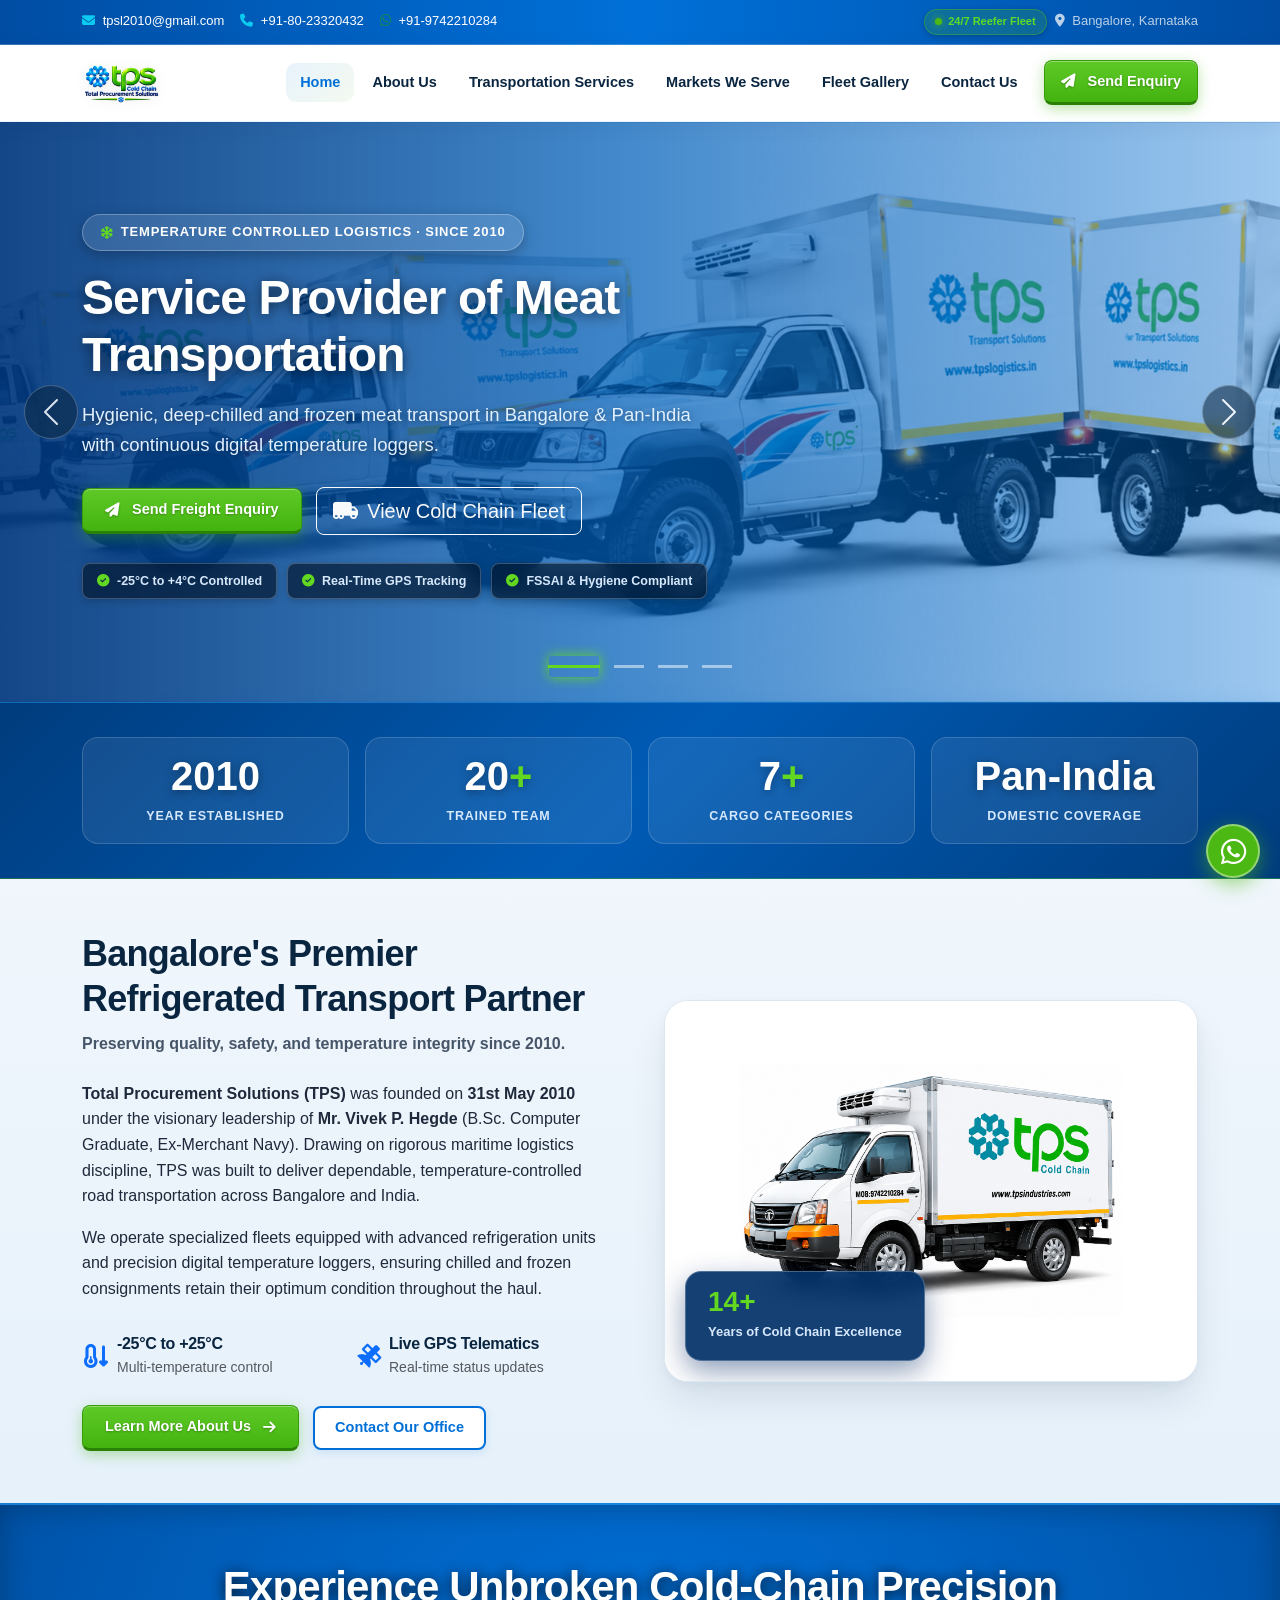
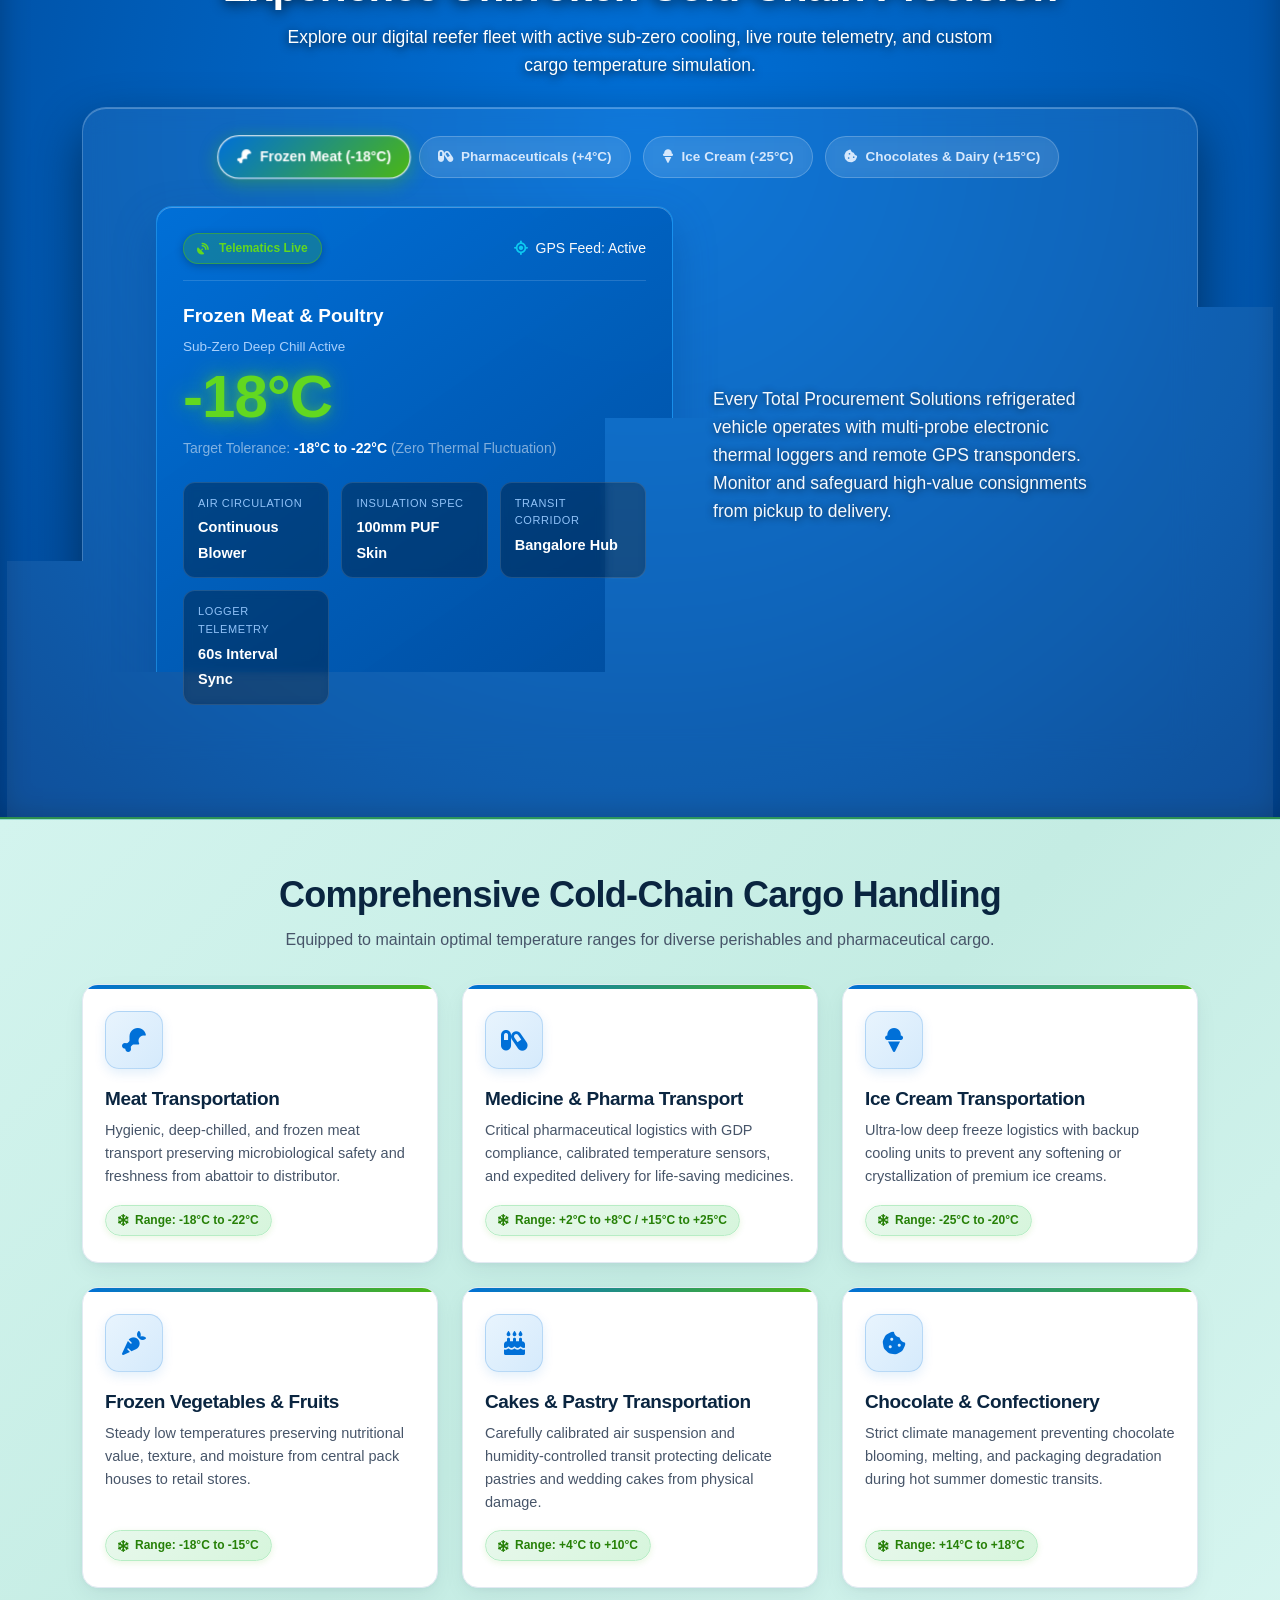
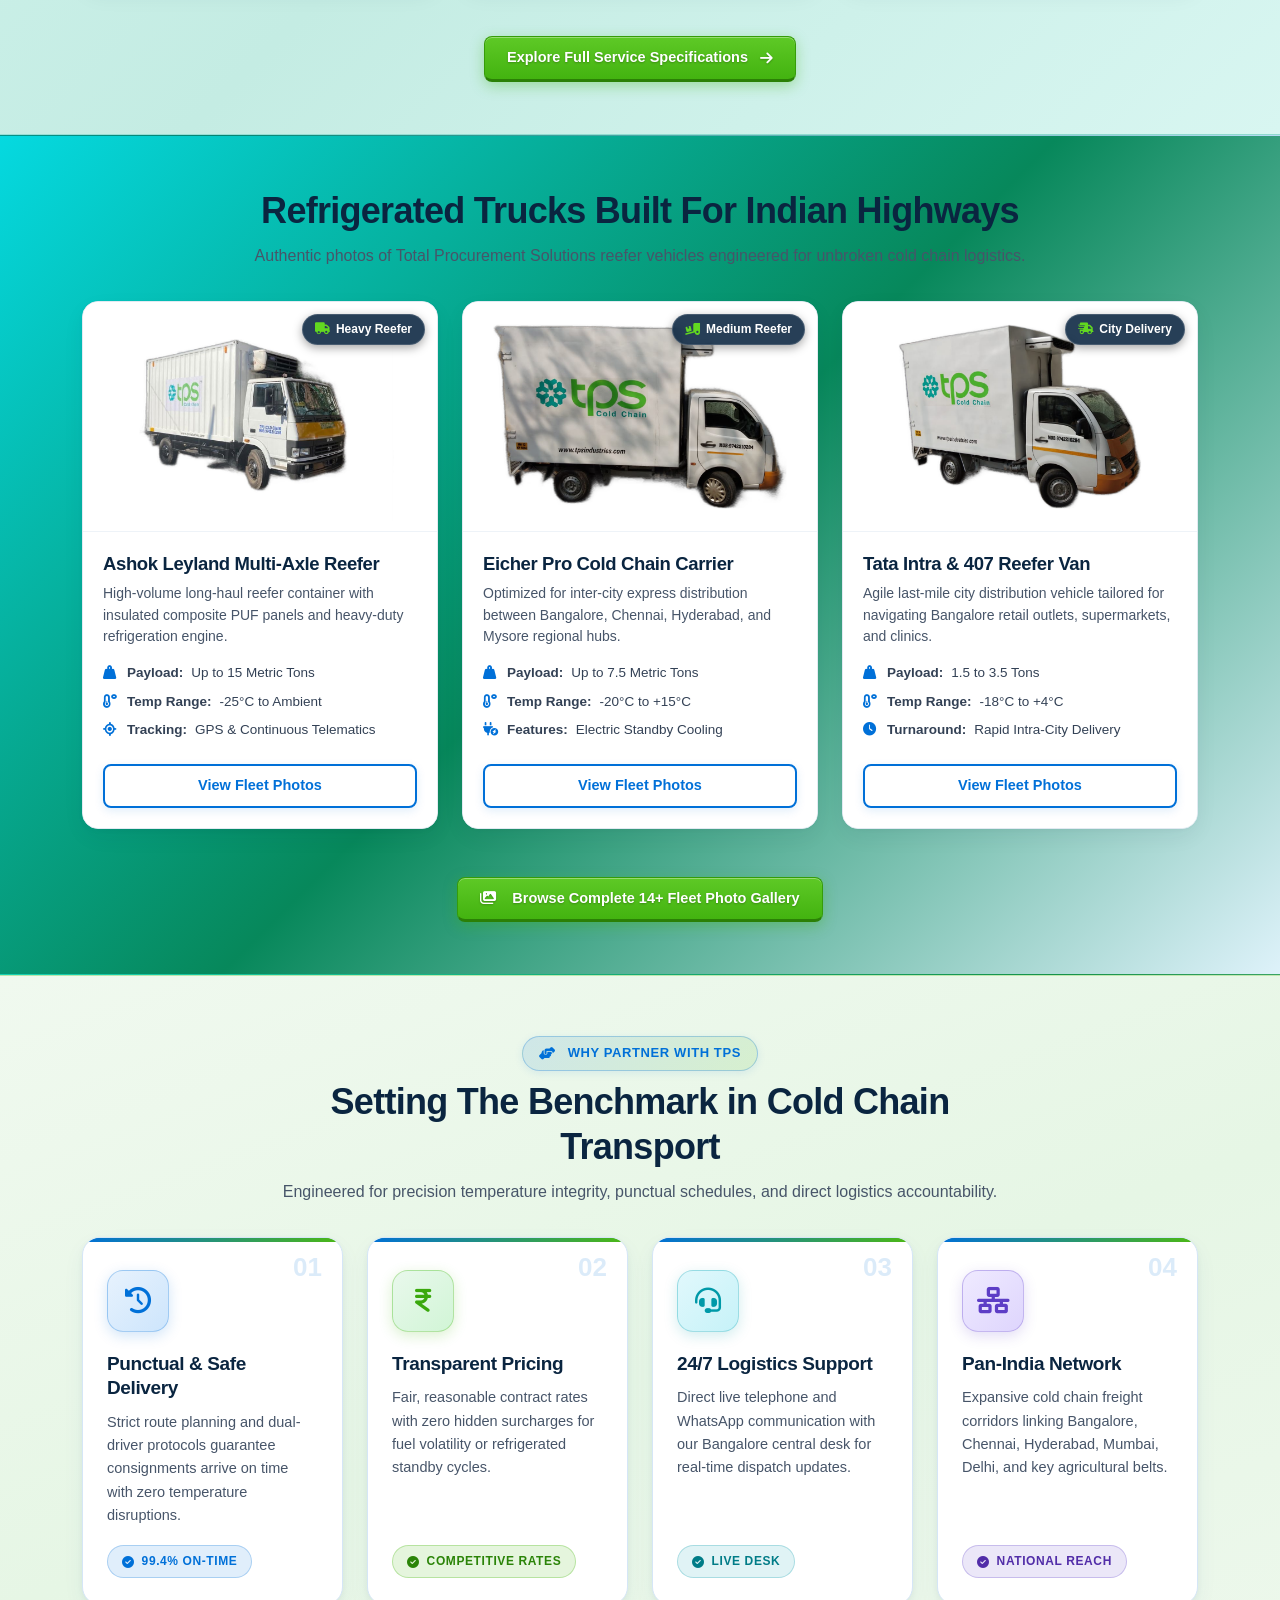
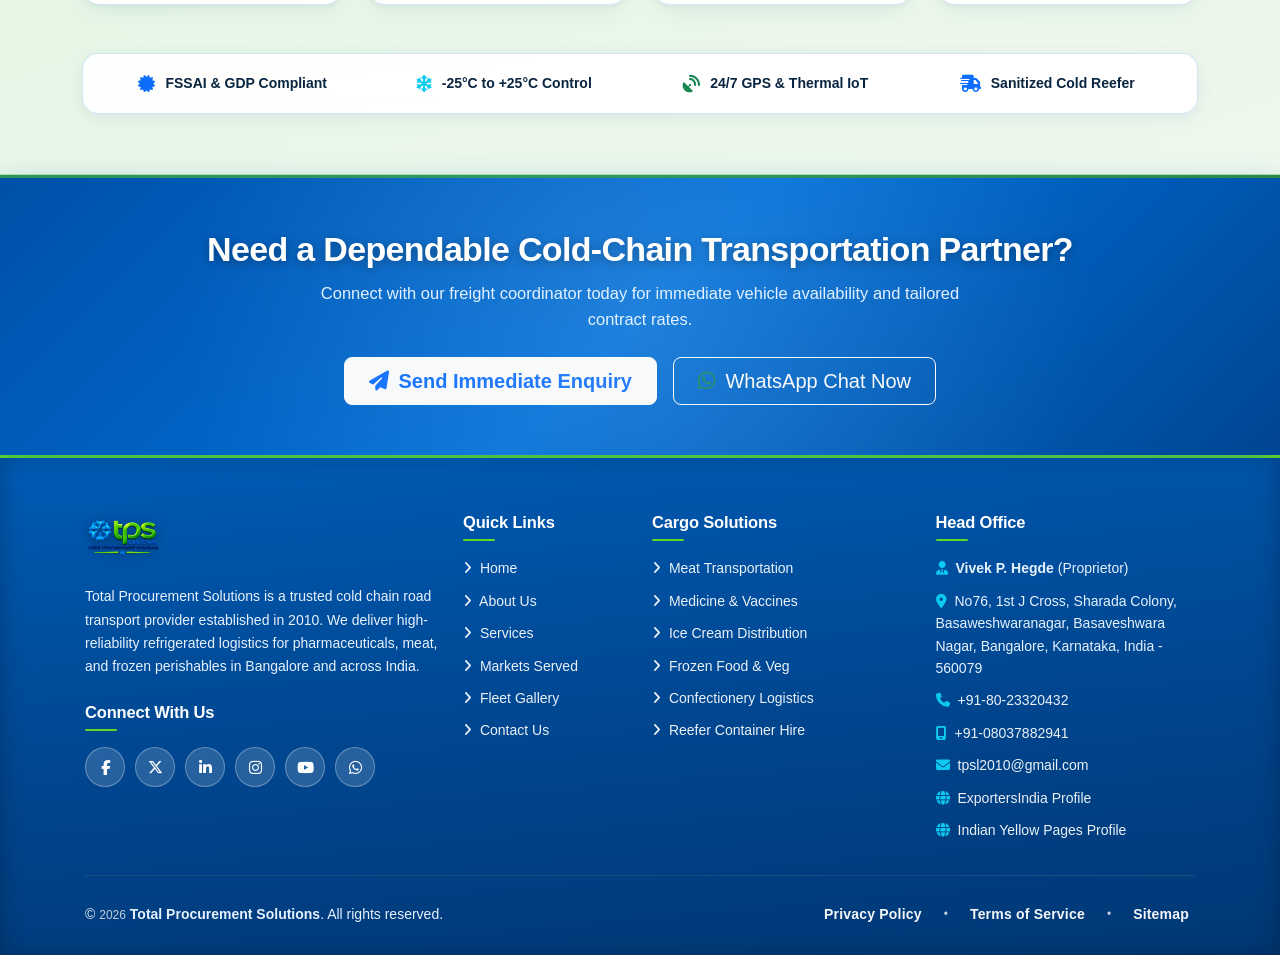
==== commit 3250fcd7: "responsive changes" ====
--- a/index.html
+++ b/index.html
@@ -154,8 +154,8 @@
         </div>
     </nav>
 
-    <!-- Hero Carousel with Authentic Truck Banner Photos -->
-    <section id="hero" class="carousel slide " data-bs-ride="carousel" data-bs-interval="2000">
+    <!-- Desktop Hero Carousel with Authentic Truck Banner Photos -->
+    <section id="hero" class="carousel slide d-none d-lg-block" data-bs-ride="carousel" data-bs-interval="3500">
         <div class="carousel-indicators">
             <button type="button" data-bs-target="#hero" data-bs-slide-to="0" class="active" aria-current="true" aria-label="Slide 1"></button>
             <button type="button" data-bs-target="#hero" data-bs-slide-to="1" aria-label="Slide 2"></button>
@@ -279,6 +279,124 @@
             <span class="carousel-control-prev-icon" aria-hidden="true"></span>
         </button>
         <button class="carousel-control-next" type="button" data-bs-target="#hero" data-bs-slide="next" aria-label="Next">
+            <span class="carousel-control-next-icon" aria-hidden="true"></span>
+        </button>
+    </section>
+
+    <!-- Dedicated Mobile Responsive Hero Carousel (Single Truck with Pure White Background) -->
+    <section id="heroMobile" class="carousel slide d-lg-none hero-mobile-carousel" data-bs-ride="carousel" data-bs-interval="3500">
+        <div class="carousel-indicators">
+            <button type="button" data-bs-target="#heroMobile" data-bs-slide-to="0" class="active" aria-current="true" aria-label="Slide 1"></button>
+            <button type="button" data-bs-target="#heroMobile" data-bs-slide-to="1" aria-label="Slide 2"></button>
+            <button type="button" data-bs-target="#heroMobile" data-bs-slide-to="2" aria-label="Slide 3"></button>
+            <button type="button" data-bs-target="#heroMobile" data-bs-slide-to="3" aria-label="Slide 4"></button>
+        </div>
+        <div class="carousel-inner">
+            <!-- Mobile Slide 1 -->
+            <div class="carousel-item active">
+                <div class="hero-mobile-slide">
+                    <div class="container text-center">
+                        <div class="hero-mobile-truck-wrap">
+                            <img src="images/Slide-3.png" alt="Refrigerated Meat Transport Truck" class="img-fluid hero-mobile-truck-img">
+                        </div>
+                        <div class="hero-mobile-cap">
+                            <span class="hero-mobile-badge"><i class="fa-solid fa-snowflake"></i> Cold Chain Since 2010</span>
+                            <h2 class="hero-mobile-title">Service Provider of Meat Transportation</h2>
+                            <p class="hero-mobile-text">Hygienic, deep-chilled and frozen meat transport in Bangalore & Pan-India with digital temperature loggers.</p>
+                            <div class="hero-mobile-btns">
+                                <a class="btn btn-tps" href="contact.html"><i class="fa-solid fa-paper-plane me-1"></i> Send Enquiry</a>
+                                <a class="btn btn-outline-primary" href="services.html"><i class="fa-solid fa-truck-moving me-1"></i> View Fleet</a>
+                            </div>
+                            <div class="hero-mobile-tags">
+                                <span class="hero-mobile-tag"><i class="fa-solid fa-circle-check"></i> -25°C to +4°C</span>
+                                <span class="hero-mobile-tag"><i class="fa-solid fa-circle-check"></i> Real-Time GPS</span>
+                                <span class="hero-mobile-tag"><i class="fa-solid fa-circle-check"></i> FSSAI Certified</span>
+                            </div>
+                        </div>
+                    </div>
+                </div>
+            </div>
+
+            <!-- Mobile Slide 2 -->
+            <div class="carousel-item">
+                <div class="hero-mobile-slide">
+                    <div class="container text-center">
+                        <div class="hero-mobile-truck-wrap">
+                            <img src="images/Slide-2.png" alt="Frozen Food & Ice Cream Logistics Truck" class="img-fluid hero-mobile-truck-img">
+                        </div>
+                        <div class="hero-mobile-cap">
+                            <span class="hero-mobile-badge"><i class="fa-solid fa-truck-fast"></i> Unbroken Cold Chain</span>
+                            <h2 class="hero-mobile-title">Frozen Food & Ice Cream Logistics</h2>
+                            <p class="hero-mobile-text">Preserving freshness for ice cream, frozen vegetables, bakery items, cakes, and chocolates with specialized containers.</p>
+                            <div class="hero-mobile-btns">
+                                <a class="btn btn-tps" href="#enquiryModal" data-bs-toggle="modal"><i class="fa-solid fa-paper-plane me-1"></i> Send Enquiry</a>
+                                <a class="btn btn-outline-primary" href="gallery.html"><i class="fa-solid fa-images me-1"></i> Inspect Trucks</a>
+                            </div>
+                            <div class="hero-mobile-tags">
+                                <span class="hero-mobile-tag"><i class="fa-solid fa-circle-check"></i> Multi-Temp Zones</span>
+                                <span class="hero-mobile-tag"><i class="fa-solid fa-circle-check"></i> Zero Temp Spikes</span>
+                                <span class="hero-mobile-tag"><i class="fa-solid fa-circle-check"></i> Prompt Delivery</span>
+                            </div>
+                        </div>
+                    </div>
+                </div>
+            </div>
+
+            <!-- Mobile Slide 3 -->
+            <div class="carousel-item">
+                <div class="hero-mobile-slide">
+                    <div class="container text-center">
+                        <div class="hero-mobile-truck-wrap">
+                            <img src="images/Slide-3.png" alt="Pharma & Medicine Transport Truck" class="img-fluid hero-mobile-truck-img">
+                        </div>
+                        <div class="hero-mobile-cap">
+                            <span class="hero-mobile-badge"><i class="fa-solid fa-capsules"></i> Certified Pharma Fleet</span>
+                            <h2 class="hero-mobile-title">Reliable Medicine Transportation</h2>
+                            <p class="hero-mobile-text">Safe, prompt delivery of temperature-sensitive pharmaceuticals and vaccines in high-spec refrigerated vehicles.</p>
+                            <div class="hero-mobile-btns">
+                                <a class="btn btn-tps" href="contact.html"><i class="fa-solid fa-phone me-1"></i> Call Logistics Desk</a>
+                                <a class="btn btn-outline-primary" href="services.html"><i class="fa-solid fa-shield-virus me-1"></i> Pharma Specs</a>
+                            </div>
+                            <div class="hero-mobile-tags">
+                                <span class="hero-mobile-tag"><i class="fa-solid fa-circle-check"></i> 2°C to 8°C Range</span>
+                                <span class="hero-mobile-tag"><i class="fa-solid fa-circle-check"></i> Auto Loggers</span>
+                                <span class="hero-mobile-tag"><i class="fa-solid fa-circle-check"></i> Trained Crew</span>
+                            </div>
+                        </div>
+                    </div>
+                </div>
+            </div>
+
+            <!-- Mobile Slide 4 -->
+            <div class="carousel-item">
+                <div class="hero-mobile-slide">
+                    <div class="container text-center">
+                        <div class="hero-mobile-truck-wrap">
+                            <img src="images/Slide-4.png" alt="Express Reefer Logistics Truck" class="img-fluid hero-mobile-truck-img">
+                        </div>
+                        <div class="hero-mobile-cap">
+                            <span class="hero-mobile-badge"><i class="fa-solid fa-shield-heart"></i> Total Customer Satisfaction</span>
+                            <h2 class="hero-mobile-title">Punctual, Safe, & Affordable Transport</h2>
+                            <p class="hero-mobile-text">Reasonable pricing, prompt dispatch, and expansive domestic coverage across Bangalore and Pan-India corridors.</p>
+                            <div class="hero-mobile-btns">
+                                <a class="btn btn-tps" href="contact.html"><i class="fa-solid fa-headset me-1"></i> Connect With Us</a>
+                                <a class="btn btn-outline-primary" href="markets.html"><i class="fa-solid fa-map-location-dot me-1"></i> Explore Routes</a>
+                            </div>
+                            <div class="hero-mobile-tags">
+                                <span class="hero-mobile-tag"><i class="fa-solid fa-circle-check"></i> 100% Punctual</span>
+                                <span class="hero-mobile-tag"><i class="fa-solid fa-circle-check"></i> Fair Rates</span>
+                                <span class="hero-mobile-tag"><i class="fa-solid fa-circle-check"></i> Pan-India</span>
+                            </div>
+                        </div>
+                    </div>
+                </div>
+            </div>
+        </div>
+
+        <button class="carousel-control-prev" type="button" data-bs-target="#heroMobile" data-bs-slide="prev" aria-label="Previous">
+            <span class="carousel-control-prev-icon" aria-hidden="true"></span>
+        </button>
+        <button class="carousel-control-next" type="button" data-bs-target="#heroMobile" data-bs-slide="next" aria-label="Next">
             <span class="carousel-control-next-icon" aria-hidden="true"></span>
         </button>
     </section>
@@ -360,7 +478,7 @@
                 </div>
                 <div class="col-lg-6">
                     <div class="about-spotlight-img">
-                        <img src="images/truck-1.jpg" alt="TPS Refrigerated Fleet Truck" class="img-fluid">
+                        <img src="images/Slide-3.png" alt="TPS Refrigerated Fleet Truck" class="img-fluid">
                         <div class="about-experience-badge">
                             <b>14+</b>
                             <span>Years of Cold Chain Excellence</span>
@@ -453,7 +571,7 @@
     </section>
 
     <!-- Services Section -->
-    <section class="sec alt">
+    <section class="sec alt cargo-handling-sec" id="cargoHandling">
         <div class="container">
             <div class="sec-head">
                 <h2>Comprehensive Cold-Chain Cargo Handling</h2>
@@ -522,7 +640,7 @@
     </section>
 
     <!-- Dedicated Truck Fleet Spotlight -->
-    <section class="sec">
+    <section class="sec fleet-trucks-sec" id="fleetTrucks" style="background-color:  #310dfd;">
         <div class="container">
             <div class="sec-head">
                 <h2>Refrigerated Trucks Built For Indian Highways</h2>
@@ -533,7 +651,7 @@
                 <div class="col-md-6 col-lg-4">
                     <div class="truck-card">
                         <div class="truck-img-wrapper">
-                            <img src="images/truck-2.jpg" alt="Heavy Reefer Truck TPS" loading="lazy">
+                            <img src="images/truck-2-white.jpg" alt="Heavy Reefer Truck TPS" loading="lazy">
                             <span class="truck-badge"><i class="fa-solid fa-truck"></i> Heavy Reefer</span>
                         </div>
                         <div class="truck-card-body">
@@ -552,7 +670,7 @@
                 <div class="col-md-6 col-lg-4">
                     <div class="truck-card">
                         <div class="truck-img-wrapper">
-                            <img src="images/truck-3.jpg" alt="Medium Refrigerated Truck TPS" loading="lazy">
+                            <img src="images/truck-3-white.png" alt="Medium Refrigerated Truck TPS" loading="lazy">
                             <span class="truck-badge"><i class="fa-solid fa-truck-ramp-box"></i> Medium Reefer</span>
                         </div>
                         <div class="truck-card-body">
@@ -571,7 +689,7 @@
                 <div class="col-md-6 col-lg-4">
                     <div class="truck-card">
                         <div class="truck-img-wrapper">
-                            <img src="images/truck-4.jpg" alt="Express Delivery Reefer Van TPS" loading="lazy">
+                            <img src="images/truck-4-white.png" alt="Express Delivery Reefer Van TPS" loading="lazy">
                             <span class="truck-badge"><i class="fa-solid fa-truck-fast"></i> City Delivery</span>
                         </div>
                         <div class="truck-card-body">
@@ -757,10 +875,12 @@
                     <h6>Head Office</h6>
                     <ul class="mb-3">
                         <li><i class="fa-solid fa-user-tie text-info me-2"></i><strong>Vivek P. Hegde</strong> (Proprietor)</li>
-                        <li><i class="fa-solid fa-location-dot text-info me-2"></i>Bangalore, Karnataka, India</li>
+                        <li><i class="fa-solid fa-location-dot text-info me-2"></i>No76, 1st J Cross, Sharada Colony, Basaweshwaranagar, Basaveshwara Nagar, Bangalore, Karnataka, India - 560079</li>
                         <li><i class="fa-solid fa-phone text-info me-2"></i><a href="tel:+918023320432">+91-80-23320432</a></li>
-                        <li><i class="fa-solid fa-mobile-screen text-info me-2"></i><a href="tel:+919742210284">+91-9742210284</a></li>
+                        <li><i class="fa-solid fa-mobile-screen text-info me-2"></i><a href="tel:+08037882941">+91-08037882941</a></li>
                         <li><i class="fa-solid fa-envelope text-info me-2"></i><a href="mailto:tpsl2010@gmail.com">tpsl2010@gmail.com</a></li>
+                        <li><i class="fa-solid fa-globe text-info me-2"></i><a href="https://www.exportersindia.com/total-procurement-solutions-bangalore/" target="_blank" rel="noopener">ExportersIndia Profile</a></li>
+                        <li><i class="fa-solid fa-globe text-info me-2"></i><a href="https://www.indianyellowpages.com/bangalore/total-procurement-solutions-basaveshwara-nagar-bangalore-806302/" target="_blank" rel="noopener">Indian Yellow Pages Profile</a></li>
                     </ul>
                 </div>
             </div>
@@ -852,6 +972,26 @@
         </div>
     </div>
 
+    <!-- Sticky Mobile Bottom Navigation Bar (Home, About Us, Fleet Gallery, Contact Us) -->
+    <nav class="tps-bottom-nav d-lg-none" aria-label="Mobile Bottom Navigation">
+        <a href="index.html" class="bottom-nav-item active">
+            <i class="fa-solid fa-house"></i>
+            <span>Home</span>
+        </a>
+        <a href="about.html" class="bottom-nav-item">
+            <i class="fa-solid fa-circle-info"></i>
+            <span>About Us</span>
+        </a>
+        <a href="gallery.html" class="bottom-nav-item">
+            <i class="fa-solid fa-images"></i>
+            <span>Fleet Gallery</span>
+        </a>
+        <a href="contact.html" class="bottom-nav-item">
+            <i class="fa-solid fa-headset"></i>
+            <span>Contact Us</span>
+        </a>
+    </nav>
+
     <!-- Local Handy Scripts -->
     <script src="js/bootstrap.bundle.min.js"></script>
     <script src="js/main.js"></script>
--- a/css/carousel.css
+++ b/css/carousel.css
@@ -38,19 +38,19 @@
 
 /* Slide background images */
 .slide-s1 {
-    background-image: url('../images/slide-1.jpg');
+    background-image: url('../images/Slide-1.png');
 }
 
 .slide-s2 {
-    background-image: url('../images/slide-2.jpg');
+    background-image: url('../images/Slide-2.png');
 }
 
 .slide-s3 {
-    background-image: url('../images/slide-3.jpg');
+    background-image: url('../images/Slide-3.png');
 }
 
 .slide-s4 {
-    background-image: url('../images/slide-4.jpg');
+    background-image: url('../images/Slide-4.png');
 }
 
 /* Content container */
@@ -288,3 +288,181 @@
         padding-bottom: 44px;
     }
 }
+
+/* ==========================================================================
+   Dedicated Mobile Hero Carousel (Single Truck on Pure White Background)
+   Strictly NO background color (pure white #ffffff) for seamless presentation
+   ========================================================================== */
+#heroMobile,
+.hero-mobile-carousel {
+    background: #ffffff !important;
+    position: relative;
+    padding: 20px 0 24px 0;
+    border-bottom: 1px solid #e2edf7;
+    overflow: hidden;
+}
+
+#heroMobile .carousel-inner {
+    background: #ffffff !important;
+}
+
+#heroMobile .carousel-item {
+    background: #ffffff !important;
+}
+
+.hero-mobile-slide {
+    background: #ffffff !important;
+    padding: 6px 12px;
+}
+
+.hero-mobile-truck-wrap {
+    background: #ffffff !important;
+    width: 100%;
+    max-width: 380px;
+    margin: 0 auto 16px auto;
+    display: flex;
+    justify-content: center;
+    align-items: center;
+    min-height: 180px;
+}
+
+.hero-mobile-truck-img {
+    max-height: 200px;
+    width: auto;
+    max-width: 100%;
+    object-fit: contain;
+    background: #ffffff !important;
+    filter: drop-shadow(0 12px 24px rgba(0, 75, 163, 0.15));
+    transition: transform 0.3s ease;
+}
+
+.hero-mobile-cap {
+    max-width: 480px;
+    margin: 0 auto;
+    text-align: center;
+}
+
+.hero-mobile-badge {
+    display: inline-flex;
+    align-items: center;
+    gap: 6px;
+    background: #eef6fd;
+    color: var(--primary);
+    border: 1px solid #cbe4fa;
+    padding: 5px 14px;
+    border-radius: 20px;
+    font-size: 11.5px;
+    font-weight: 700;
+    text-transform: uppercase;
+    letter-spacing: 0.5px;
+    margin-bottom: 12px;
+}
+
+.hero-mobile-badge i {
+    color: #4cb814;
+}
+
+.hero-mobile-title {
+    color: var(--secondary) !important;
+    font-size: clamp(21px, 5.6vw, 27px) !important;
+    font-weight: 900 !important;
+    line-height: 1.25;
+    margin-bottom: 10px;
+    letter-spacing: -0.02em;
+}
+
+.hero-mobile-text {
+    color: #475569 !important;
+    font-size: 14px;
+    line-height: 1.55;
+    margin-bottom: 18px;
+    max-width: 440px;
+    margin-left: auto;
+    margin-right: auto;
+}
+
+.hero-mobile-btns {
+    display: flex;
+    gap: 10px;
+    justify-content: center;
+    flex-wrap: wrap;
+    margin-bottom: 12px;
+}
+
+.hero-mobile-btns .btn {
+    padding: 10px 18px;
+    font-size: 13.5px;
+    font-weight: 700;
+    border-radius: 10px;
+    display: inline-flex;
+    align-items: center;
+    justify-content: center;
+}
+
+.hero-mobile-tags {
+    display: flex;
+    justify-content: center;
+    flex-wrap: wrap;
+    gap: 6px;
+    margin-top: 10px;
+}
+
+.hero-mobile-tag {
+    background: #f0f6fc;
+    border: 1px solid #d4e7f8;
+    color: #0050a8;
+    border-radius: 6px;
+    padding: 4px 9px;
+    font-size: 11px;
+    font-weight: 600;
+    display: inline-flex;
+    align-items: center;
+    gap: 5px;
+}
+
+.hero-mobile-tag i {
+    color: #4cb814;
+}
+
+/* Indicators for Mobile Hero */
+#heroMobile .carousel-indicators {
+    position: static;
+    margin: 16px auto 4px auto;
+    gap: 7px;
+}
+
+#heroMobile .carousel-indicators button {
+    width: 22px;
+    height: 4px;
+    border-radius: 3px;
+    background-color: #cbd5e1;
+    border: none;
+    opacity: 0.7;
+    transition: all 0.25s ease;
+}
+
+#heroMobile .carousel-indicators button.active {
+    width: 36px;
+    background-color: var(--primary);
+    opacity: 1;
+}
+
+#heroMobile .carousel-control-prev,
+#heroMobile .carousel-control-next {
+    width: 38px;
+    height: 38px;
+    background: rgba(255, 255, 255, 0.95);
+    border: 1px solid #cfe2f3;
+    border-radius: 50%;
+    top: 25%;
+    opacity: 0.9;
+    box-shadow: 0 4px 12px rgba(0, 0, 0, 0.1);
+    margin: 0 6px;
+}
+
+#heroMobile .carousel-control-prev-icon,
+#heroMobile .carousel-control-next-icon {
+    filter: invert(36%) sepia(91%) saturate(2314%) hue-rotate(193deg) brightness(91%) contrast(104%);
+    width: 16px;
+    height: 16px;
+}
--- a/css/style.css
+++ b/css/style.css
@@ -344,15 +344,27 @@
 .sec {
     padding: 52px 0;
     position: relative;
-    background: #ffffff !important;
+    background: linear-gradient(180deg, #f0f6fc 0%, #e6f1fa 100%) !important;
     color: var(--body-text) !important;
 }
 
-.sec.alt {
+.sec.alt,
+.sect-alt,
+.cargo-handling-sec {
     padding: 52px 0;
-    background: var(--ice) !important;
-    border-top: 1px solid var(--ice-border);
-    border-bottom: 1px solid var(--ice-border);
+    position: relative;
+    background: linear-gradient(135deg, #d3f4ee 0%, #c4ece3 50%, #d8f6f1 100%) !important;
+    border-top: 1px solid rgba(0, 168, 150, 0.25) !important;
+    border-bottom: 1px solid rgba(0, 168, 150, 0.28) !important;
+    color: var(--body-text) !important;
+}
+
+.fleet-trucks-sec {
+    padding: 52px 0;
+    position: relative;
+    background: linear-gradient(135deg, #05d9e0 0%, #07885b 50%, #def2fa 100%) !important;;
+    border-top: 1px solid rgba(0, 112, 216, 0.18) !important;
+    border-bottom: 1px solid rgba(76, 184, 20, 0.22) !important;
     color: var(--body-text) !important;
 }
 
@@ -549,13 +561,19 @@
     position: relative;
     height: 230px;
     overflow: hidden;
-    background: #dbe7f2;
+    background: #ffffff !important;
+    display: flex;
+    align-items: center;
+    justify-content: center;
+    padding: 10px;
+    border-bottom: 1px solid #eef3f8;
 }
 
 .truck-img-wrapper img {
     width: 100% !important;
     height: 100% !important;
-    object-fit: cover !important;
+    object-fit: contain !important;
+    background: #ffffff !important;
     display: block !important;
     opacity: 1 !important;
     visibility: visible !important;
@@ -639,13 +657,19 @@
     overflow: hidden;
     box-shadow: var(--shadow-lg);
     position: relative;
-    background: #e2ecf5;
+    background: #ffffff !important;
+    border: 1px solid #dbe7f2;
+    display: flex;
+    align-items: center;
+    justify-content: center;
 }
 
 .about-spotlight-img img {
     width: 100% !important;
     height: 380px !important;
-    object-fit: cover !important;
+    object-fit: contain !important;
+    background: #ffffff !important;
+    padding: 12px;
     display: block !important;
     opacity: 1 !important;
     visibility: visible !important;
@@ -694,11 +718,11 @@
    "Why Partner With Us" Section - Upgraded High-Impact Design
    -------------------------------------------------------------------------- */
 .why-partner-section {
-    background: linear-gradient(180deg, #f7fbfe 0%, #eef6fd 50%, #f7fbfe 100%) !important;
+    background: linear-gradient(160deg, #f0f9ef 0%, #e6f6e5 50%, #eef8ed 100%) !important;
     padding: 60px 0;
     position: relative;
-    border-top: 1px solid #d8e8f8;
-    border-bottom: 1px solid #d8e8f8;
+    border-top: 1px solid rgba(76, 184, 20, 0.28) !important;
+    border-bottom: 1px solid rgba(76, 184, 20, 0.32) !important;
 }
 
 .why-partner-pill-badge {
@@ -1427,3 +1451,72 @@
     box-shadow: 0 0 0 3px rgba(0, 112, 216, 0.2);
     outline: none;
 }
+
+/* ==========================================================================
+   Sticky Mobile Bottom Navigation Bar (Home, About Us, Fleet Gallery, Contact)
+   ========================================================================== */
+.tps-bottom-nav {
+    position: fixed;
+    bottom: 0;
+    left: 0;
+    right: 0;
+    z-index: 1040;
+    background: rgba(255, 255, 255, 0.97);
+    backdrop-filter: blur(14px);
+    -webkit-backdrop-filter: blur(14px);
+    border-top: 1px solid rgba(0, 112, 216, 0.18);
+    box-shadow: 0 -4px 20px rgba(10, 37, 64, 0.08);
+    display: flex;
+    justify-content: space-around;
+    align-items: center;
+    padding: 7px 8px calc(7px + env(safe-area-inset-bottom, 0px)) 8px;
+}
+
+.bottom-nav-item {
+    display: flex;
+    flex-direction: column;
+    align-items: center;
+    justify-content: center;
+    text-decoration: none;
+    color: #64748b;
+    font-size: 11px;
+    font-weight: 600;
+    transition: all 0.2s cubic-bezier(0.16, 1, 0.3, 1);
+    padding: 4px 10px;
+    border-radius: 10px;
+    min-width: 68px;
+    position: relative;
+}
+
+.bottom-nav-item i {
+    font-size: 18px;
+    margin-bottom: 2px;
+    transition: transform 0.2s ease, color 0.2s ease;
+}
+
+.bottom-nav-item:hover,
+.bottom-nav-item.active {
+    color: var(--primary) !important;
+}
+
+.bottom-nav-item.active i {
+    color: var(--primary) !important;
+    transform: scale(1.15);
+}
+
+.bottom-nav-item.active span {
+    font-weight: 800;
+    color: var(--primary) !important;
+}
+
+.bottom-nav-item.active::after {
+    content: "";
+    position: absolute;
+    bottom: -2px;
+    left: 50%;
+    transform: translateX(-50%);
+    width: 20px;
+    height: 3px;
+    background: var(--accent);
+    border-radius: 3px;
+}
--- a/css/responsive.css
+++ b/css/responsive.css
@@ -194,11 +194,11 @@
    "Why Partner With Us" Section - Bento-Style 3D Cards
    -------------------------------------------------------------------------- */
 .why-partner-section {
-    background: linear-gradient(180deg, #f7fbfe 0%, #eef6fd 50%, #f7fbfe 100%) !important;
+    background: linear-gradient(160deg, #f0f9ef 0%, #e6f6e5 50%, #eef8ed 100%) !important;
     padding: 60px 0;
     position: relative;
-    border-top: 1px solid #d8e8f8;
-    border-bottom: 1px solid #d8e8f8;
+    border-top: 1px solid rgba(76, 184, 20, 0.28) !important;
+    border-bottom: 1px solid rgba(76, 184, 20, 0.32) !important;
 }
 
 .why-partner-pill-badge {
@@ -514,10 +514,23 @@
     }
 
     .sec {
+        background: linear-gradient(180deg, #f0f6fc 0%, #e6f1fa 100%) !important;
         padding: 38px 0;
     }
 
-    .sec.alt {
+    .sec.alt,
+    .sect-alt,
+    .cargo-handling-sec {
+        background: linear-gradient(135deg, #d3f4ee 0%, #c4ece3 50%, #d8f6f1 100%) !important;
+        border-top: 1px solid rgba(0, 168, 150, 0.25) !important;
+        border-bottom: 1px solid rgba(0, 168, 150, 0.28) !important;
+        padding: 38px 0;
+    }
+
+    .fleet-trucks-sec {
+        background: linear-gradient(135deg, #05d9e0 0%, #07885b 50%, #def2fa 100%) !important;
+        border-top: 1px solid rgba(0, 112, 216, 0.18) !important;
+        border-bottom: 1px solid rgba(76, 184, 20, 0.22) !important;
         padding: 38px 0;
     }
 
@@ -525,7 +538,21 @@
         margin-bottom: 24px;
     }
 
+    .truck-img-wrapper {
+        background: #ffffff !important;
+        height: 200px !important;
+        padding: 8px !important;
+    }
+
+    .truck-img-wrapper img {
+        object-fit: contain !important;
+        background: #ffffff !important;
+    }
+
     .why-partner-section {
+        background: linear-gradient(160deg, #f0f9ef 0%, #e6f6e5 50%, #eef8ed 100%) !important;
+        border-top: 1px solid rgba(76, 184, 20, 0.28) !important;
+        border-bottom: 1px solid rgba(76, 184, 20, 0.32) !important;
         padding: 38px 0;
     }
 
@@ -656,10 +683,14 @@
         white-space: nowrap;
     }
 
-    /* Mobile Floating Action Group */
+    /* Mobile Floating Action Group (Positioned above sticky bottom nav bar) */
+    body {
+        padding-bottom: calc(62px + env(safe-area-inset-bottom, 0px)) !important;
+    }
+
     .floating-actions-group {
         right: 16px !important;
-        bottom: max(18px, calc(16px + env(safe-area-inset-bottom))) !important;
+        bottom: max(76px, calc(70px + env(safe-area-inset-bottom))) !important;
         gap: 10px;
     }
 
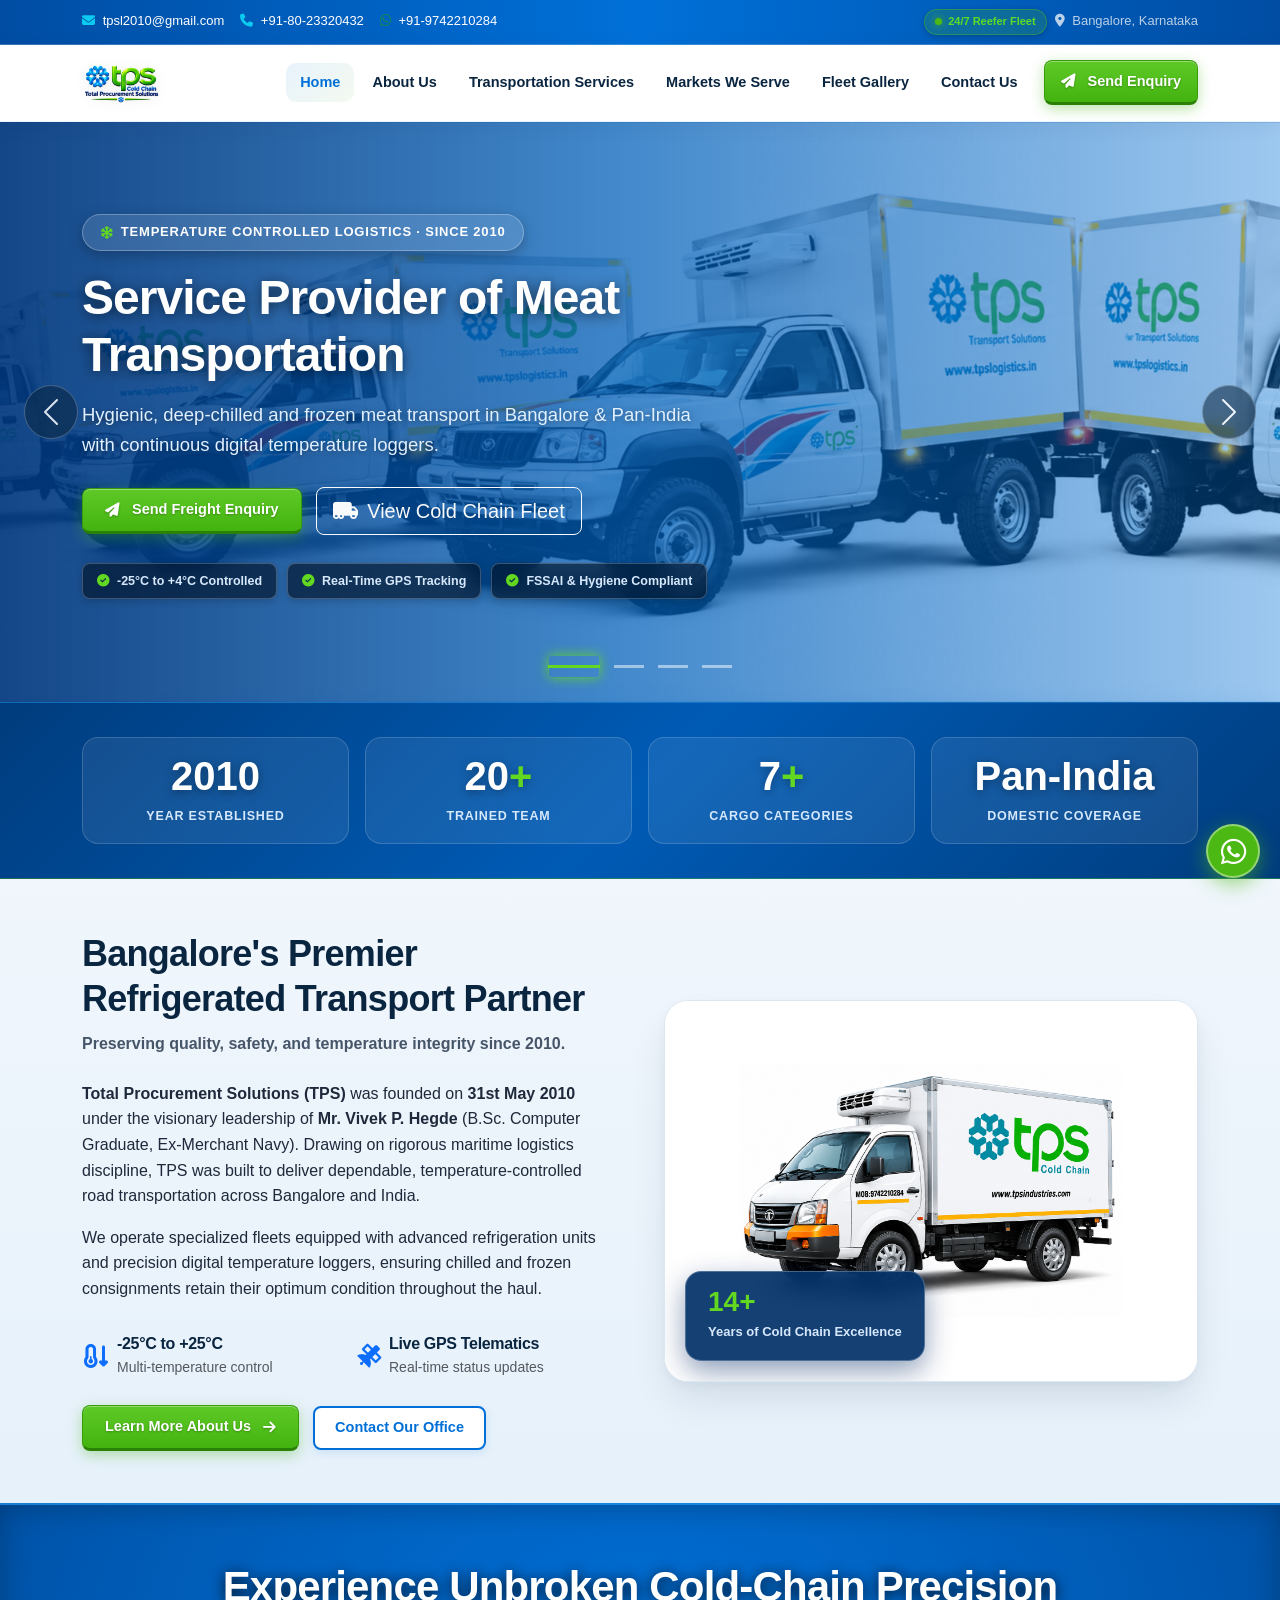
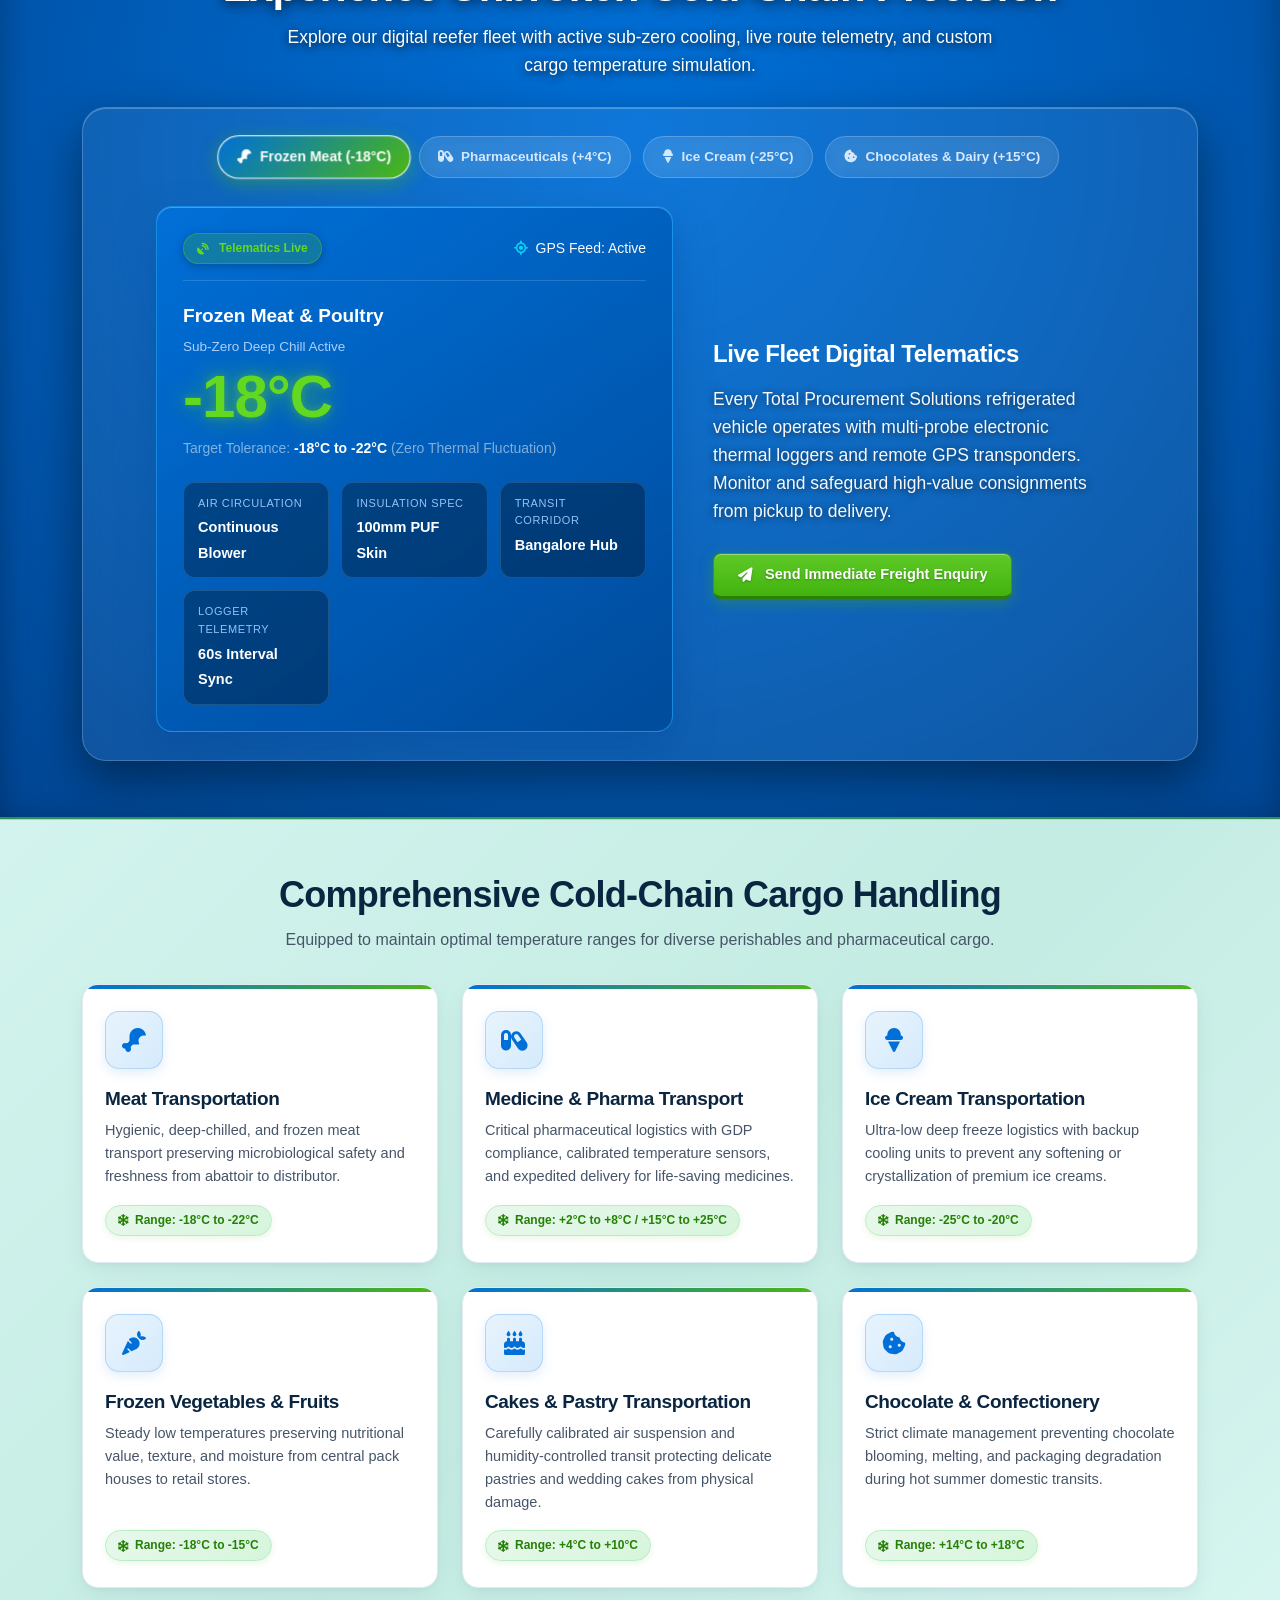
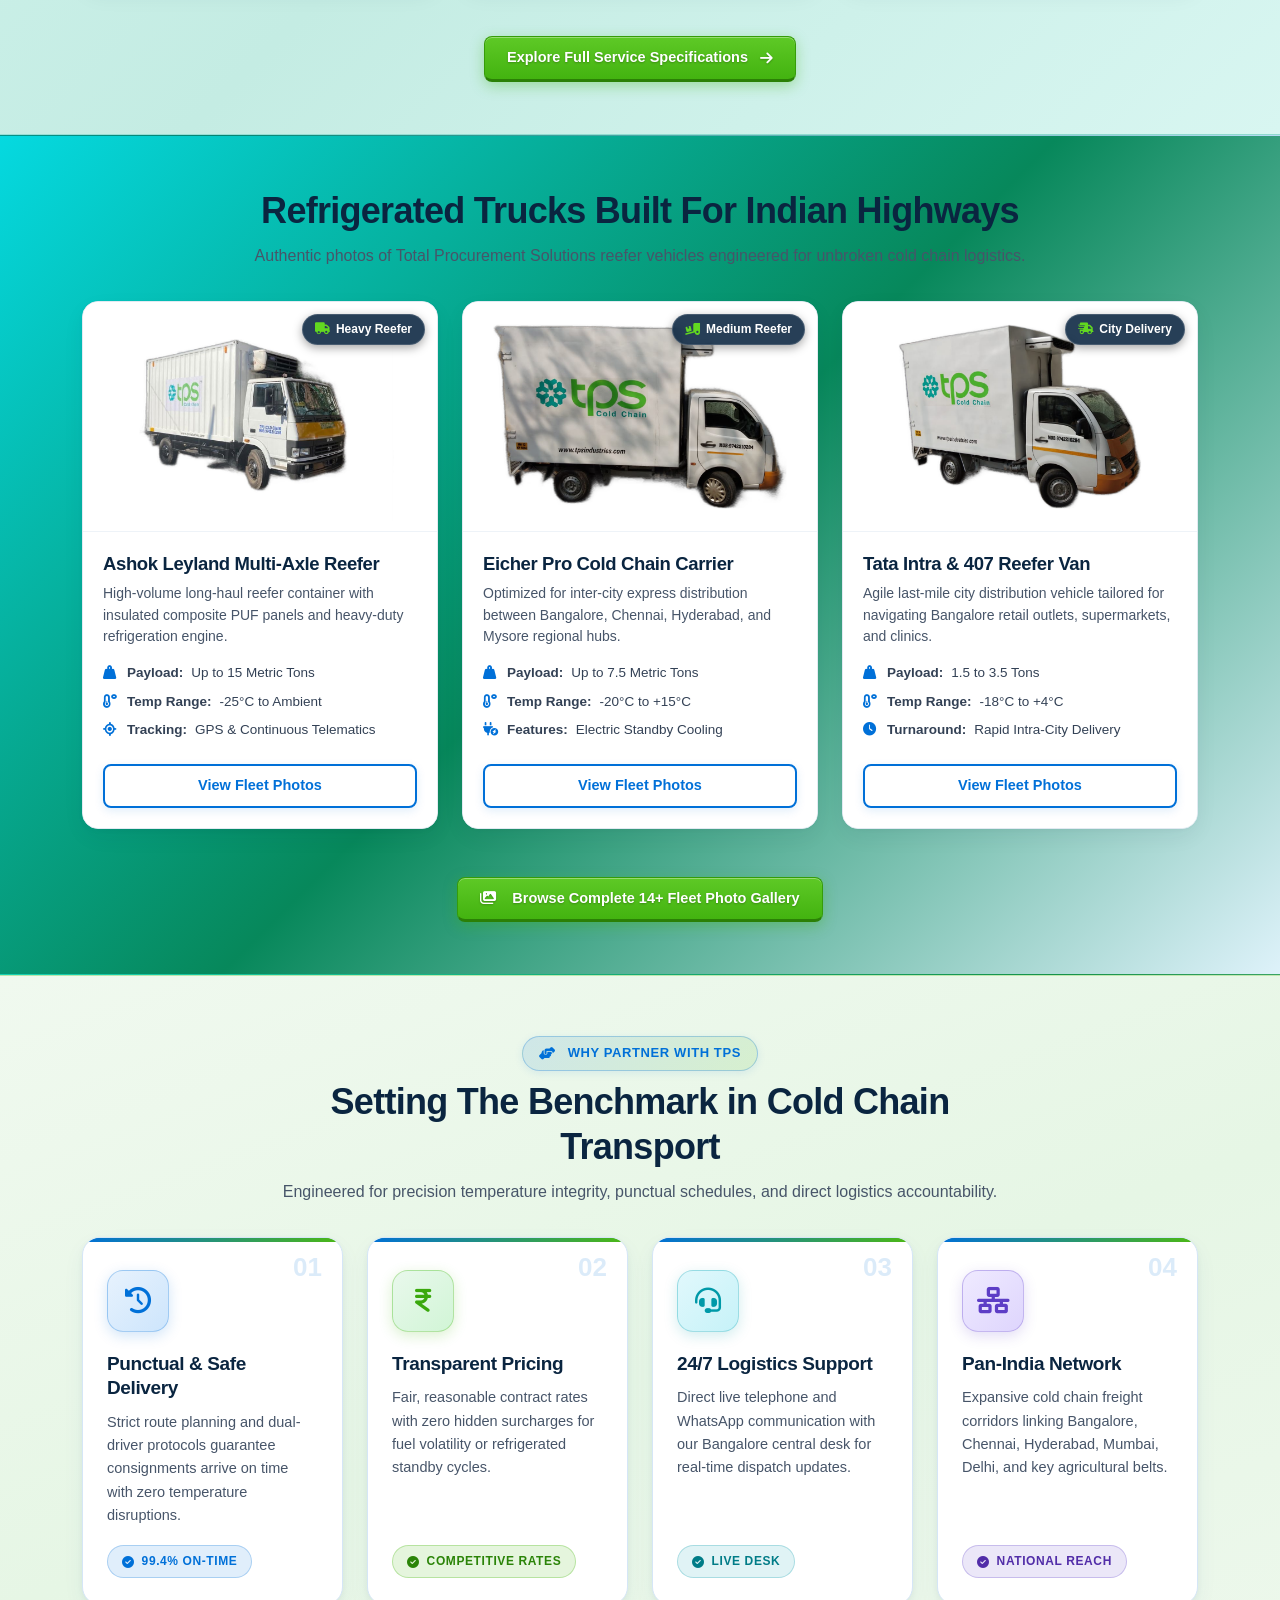
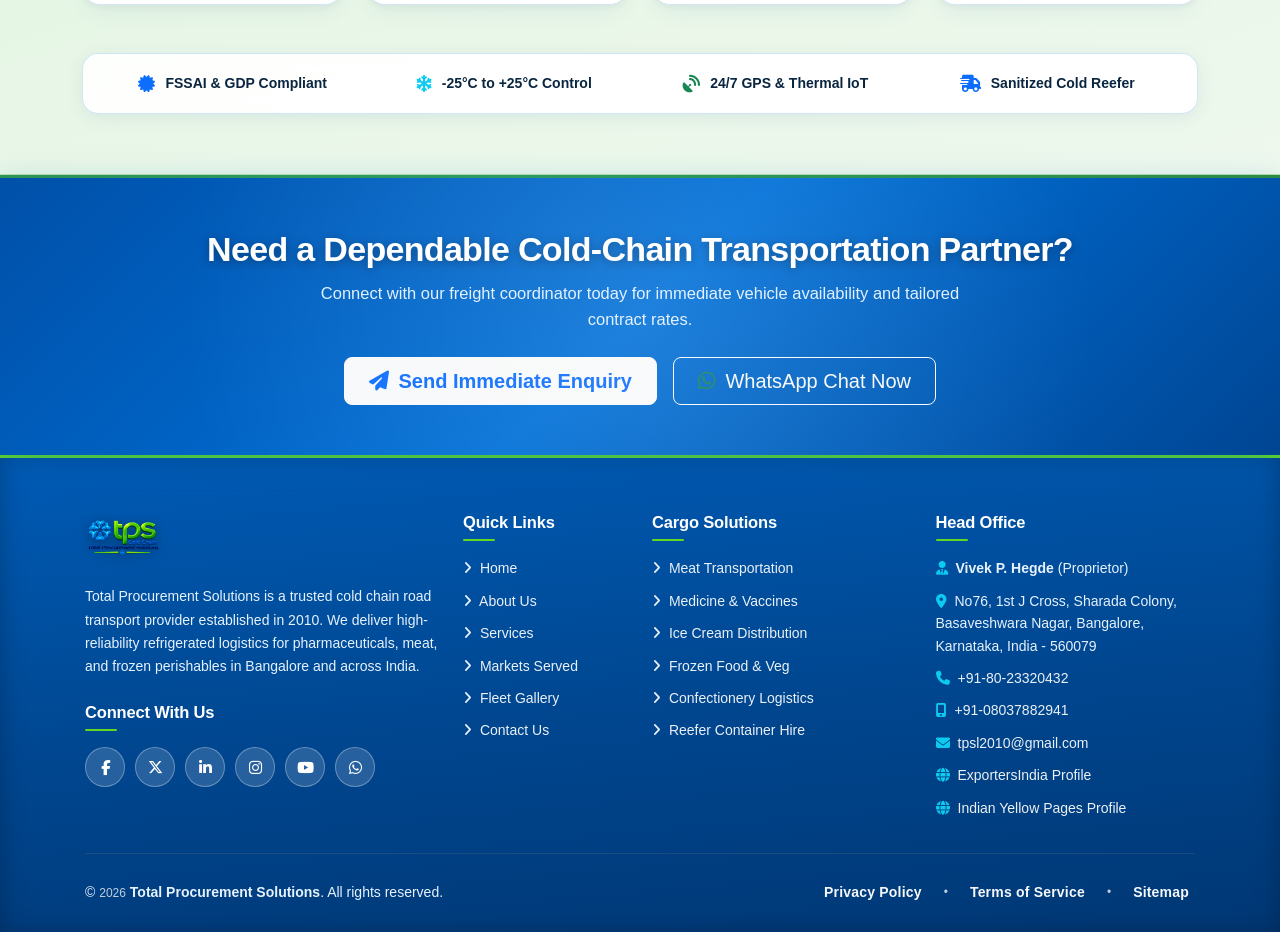
==== commit 9b15fb22: "address updated" ====
--- a/index.html
+++ b/index.html
@@ -640,7 +640,7 @@
     </section>
 
     <!-- Dedicated Truck Fleet Spotlight -->
-    <section class="sec fleet-trucks-sec" id="fleetTrucks" style="background-color:  #310dfd;">
+    <section class="sec fleet-trucks-sec" id="fleetTrucks">
         <div class="container">
             <div class="sec-head">
                 <h2>Refrigerated Trucks Built For Indian Highways</h2>
@@ -875,7 +875,7 @@
                     <h6>Head Office</h6>
                     <ul class="mb-3">
                         <li><i class="fa-solid fa-user-tie text-info me-2"></i><strong>Vivek P. Hegde</strong> (Proprietor)</li>
-                        <li><i class="fa-solid fa-location-dot text-info me-2"></i>No76, 1st J Cross, Sharada Colony, Basaweshwaranagar, Basaveshwara Nagar, Bangalore, Karnataka, India - 560079</li>
+                        <li><i class="fa-solid fa-location-dot text-info me-2"></i>No76, 1st J Cross, Sharada Colony, Basaveshwara Nagar, Bangalore, Karnataka, India - 560079</li>
                         <li><i class="fa-solid fa-phone text-info me-2"></i><a href="tel:+918023320432">+91-80-23320432</a></li>
                         <li><i class="fa-solid fa-mobile-screen text-info me-2"></i><a href="tel:+08037882941">+91-08037882941</a></li>
                         <li><i class="fa-solid fa-envelope text-info me-2"></i><a href="mailto:tpsl2010@gmail.com">tpsl2010@gmail.com</a></li>
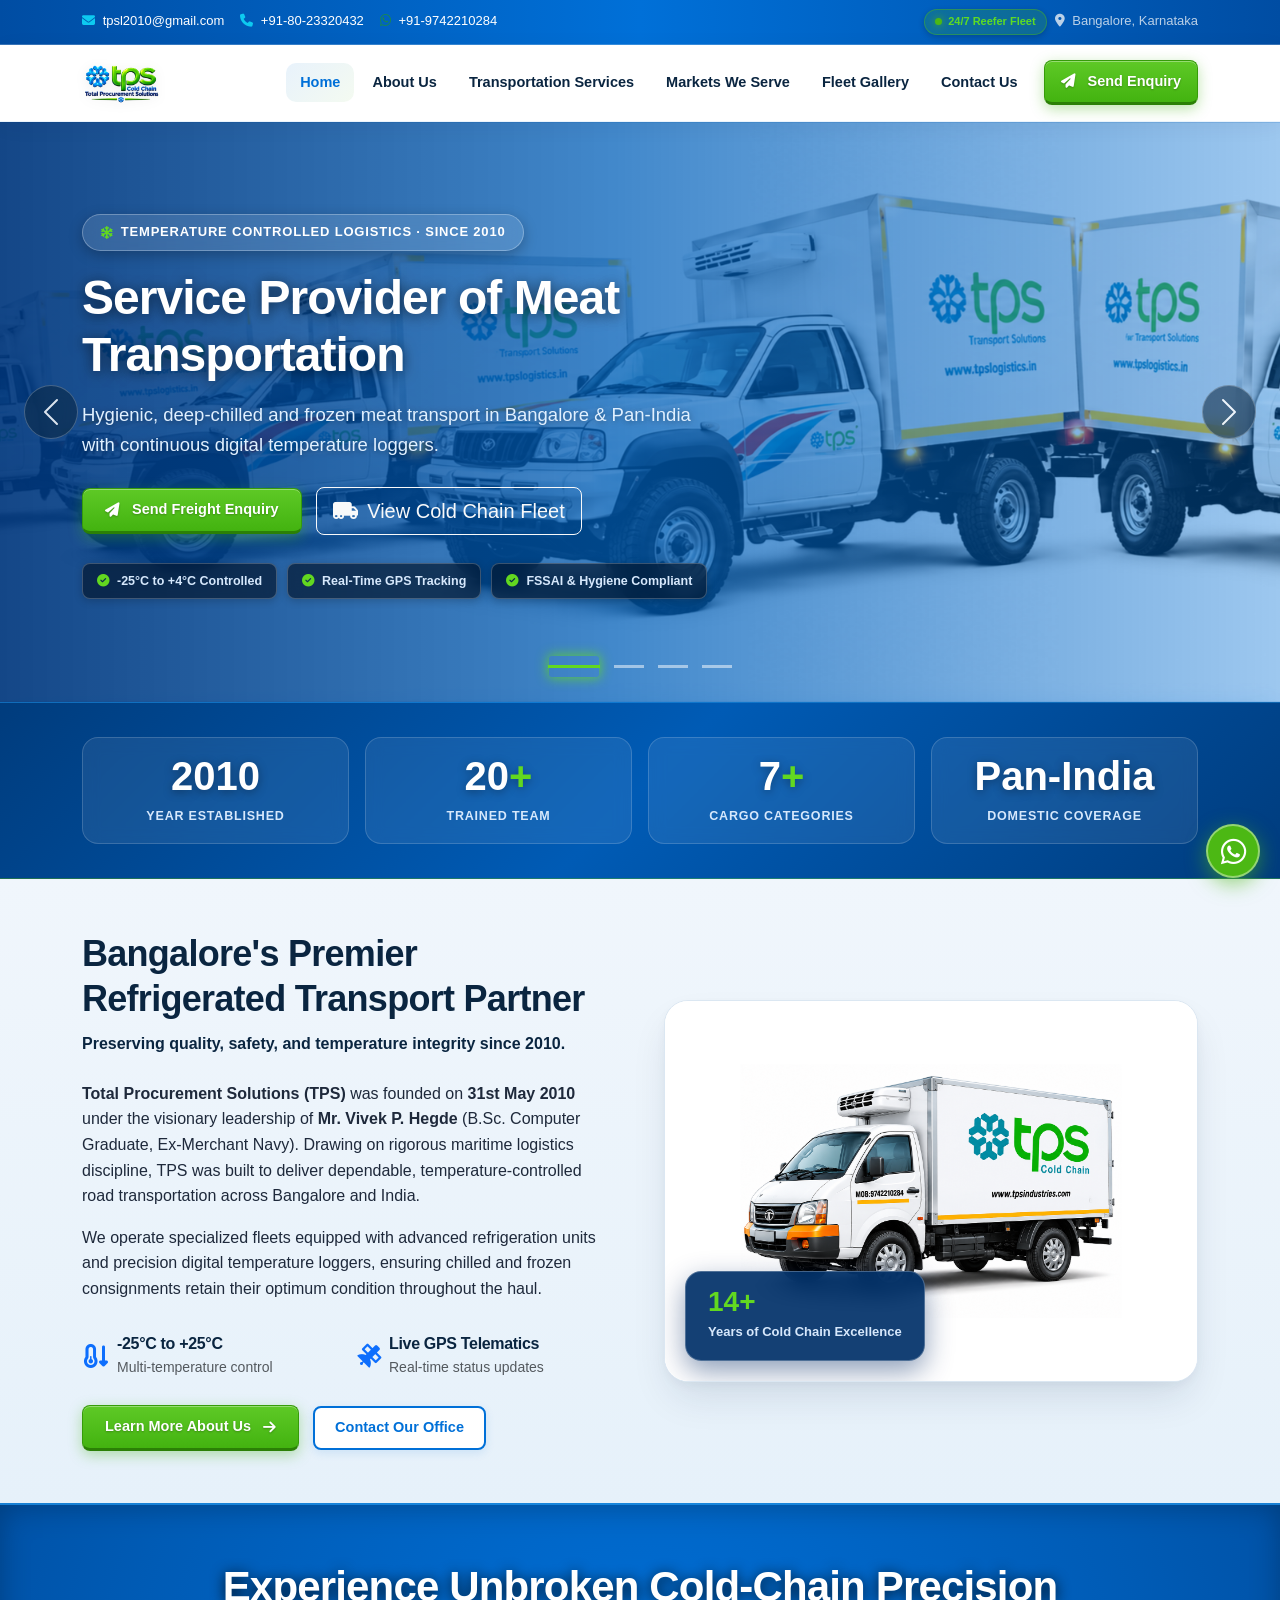
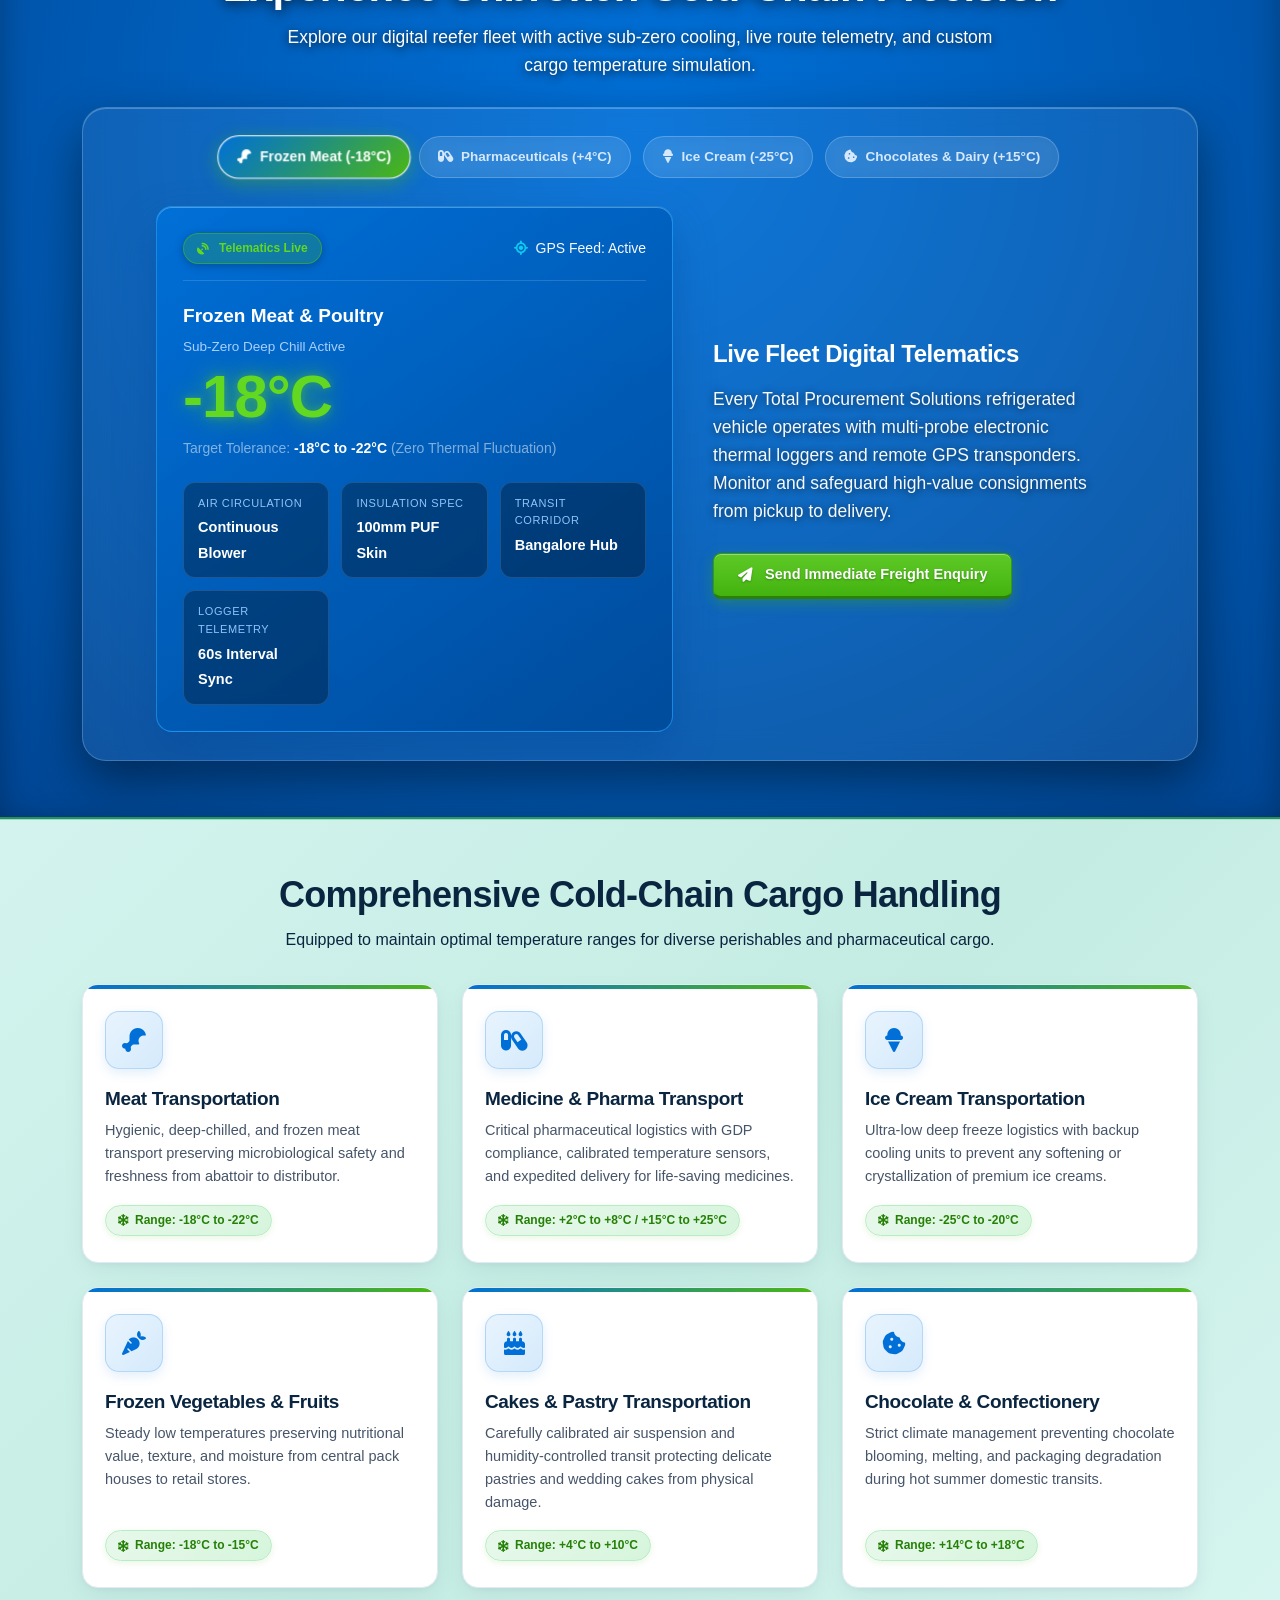
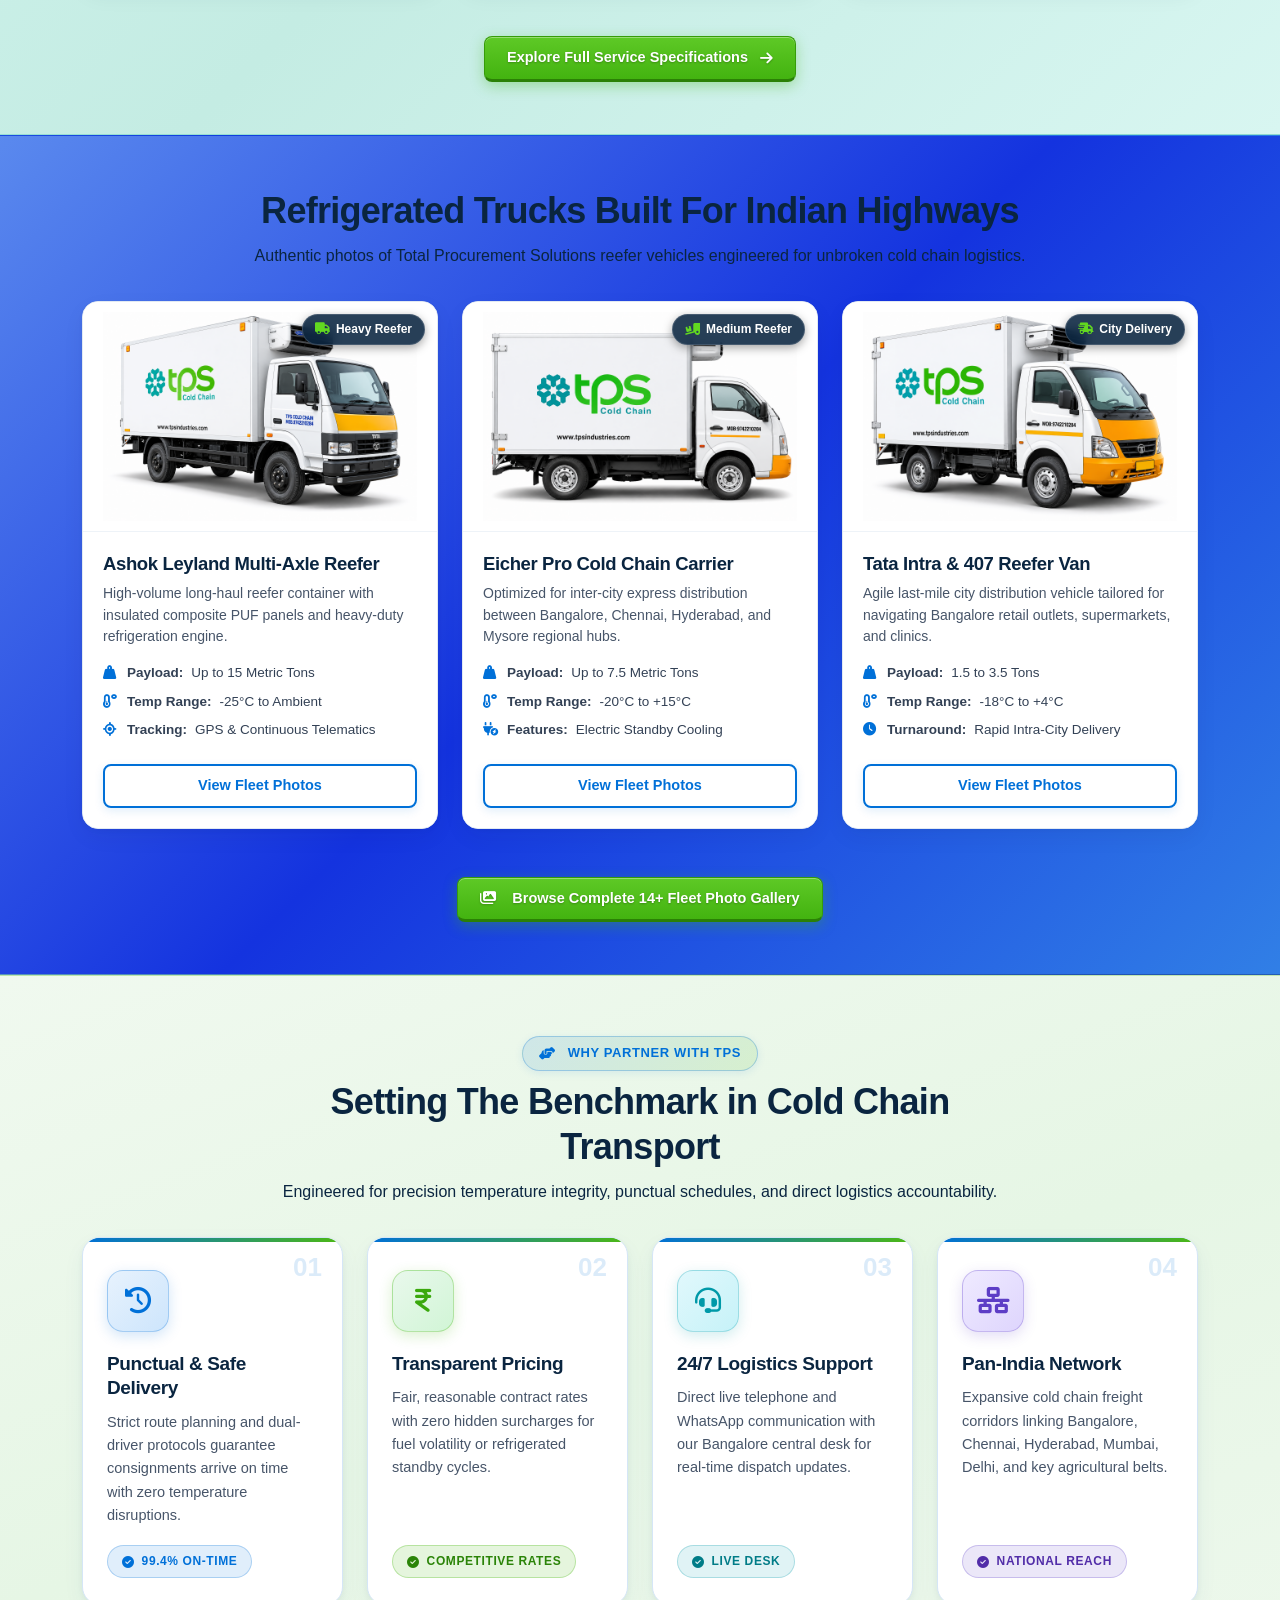
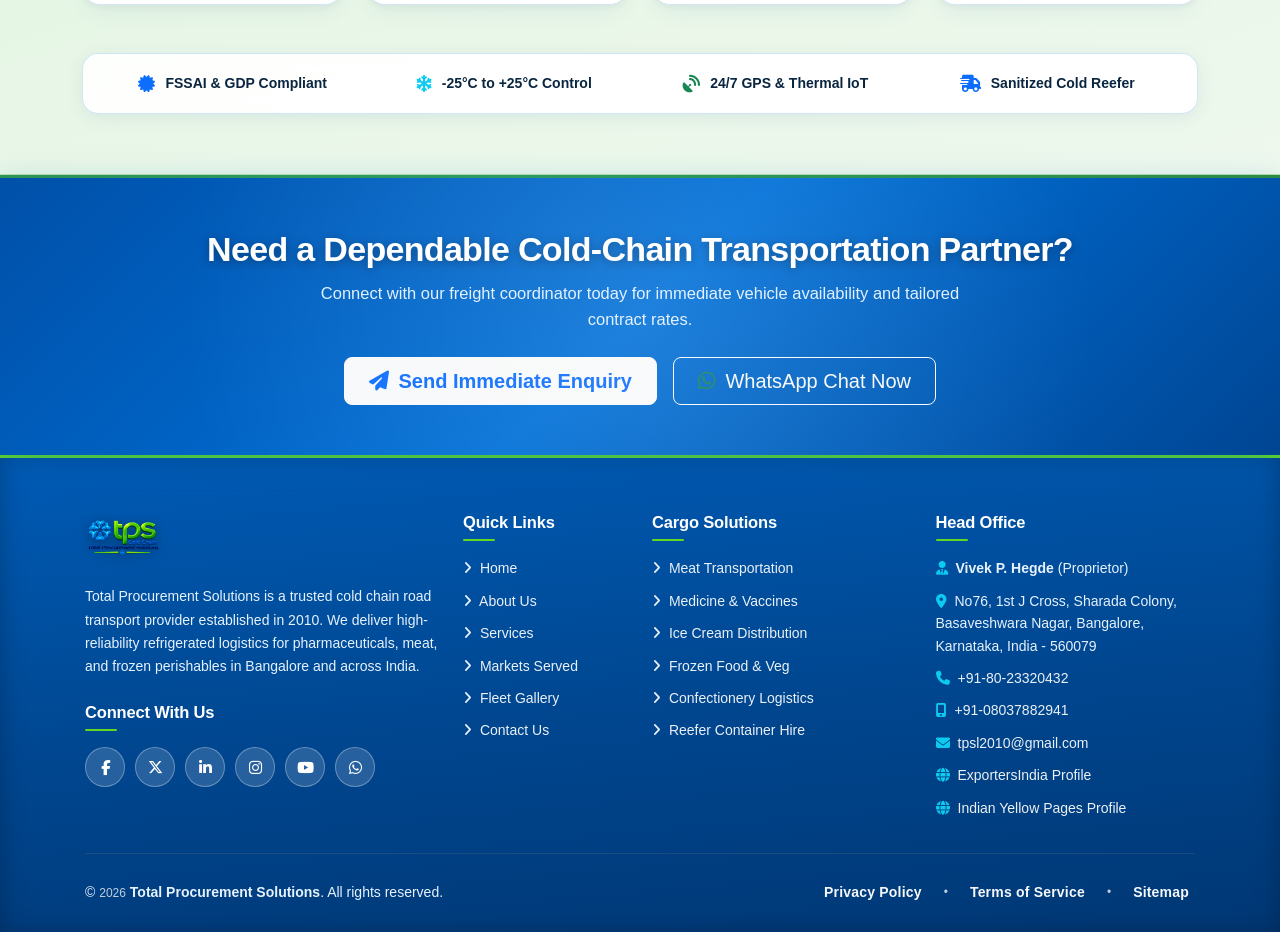
==== commit f91bb4e1: "changes" ====
--- a/index.html
+++ b/index.html
@@ -651,7 +651,7 @@
                 <div class="col-md-6 col-lg-4">
                     <div class="truck-card">
                         <div class="truck-img-wrapper">
-                            <img src="images/truck-2-white.jpg" alt="Heavy Reefer Truck TPS" loading="lazy">
+                            <img src="images/truck-2.png" alt="Heavy Reefer Truck TPS" loading="lazy">
                             <span class="truck-badge"><i class="fa-solid fa-truck"></i> Heavy Reefer</span>
                         </div>
                         <div class="truck-card-body">
@@ -670,7 +670,7 @@
                 <div class="col-md-6 col-lg-4">
                     <div class="truck-card">
                         <div class="truck-img-wrapper">
-                            <img src="images/truck-3-white.png" alt="Medium Refrigerated Truck TPS" loading="lazy">
+                            <img src="images/truck-3.png" alt="Medium Refrigerated Truck TPS" loading="lazy">
                             <span class="truck-badge"><i class="fa-solid fa-truck-ramp-box"></i> Medium Reefer</span>
                         </div>
                         <div class="truck-card-body">
@@ -689,7 +689,7 @@
                 <div class="col-md-6 col-lg-4">
                     <div class="truck-card">
                         <div class="truck-img-wrapper">
-                            <img src="images/truck-4-white.png" alt="Express Delivery Reefer Van TPS" loading="lazy">
+                            <img src="images/truck-4.png" alt="Express Delivery Reefer Van TPS" loading="lazy">
                             <span class="truck-badge"><i class="fa-solid fa-truck-fast"></i> City Delivery</span>
                         </div>
                         <div class="truck-card-body">
--- a/css/style.css
+++ b/css/style.css
@@ -362,7 +362,7 @@
 .fleet-trucks-sec {
     padding: 52px 0;
     position: relative;
-    background: linear-gradient(135deg, #05d9e0 0%, #07885b 50%, #def2fa 100%) !important;;
+    background: linear-gradient(135deg, #5a89ee 0%, #1433df 50%, #317fe6 100%) !important;
     border-top: 1px solid rgba(0, 112, 216, 0.18) !important;
     border-bottom: 1px solid rgba(76, 184, 20, 0.22) !important;
     color: var(--body-text) !important;
@@ -384,7 +384,8 @@
 
 .sec-head p {
     font-size: 16px;
-    color: var(--muted-text) !important;
+    font-weight: 500;
+    color: var(--secondary) !important;
     margin: 0;
     line-height: 1.6;
 }
--- a/css/responsive.css
+++ b/css/responsive.css
@@ -528,7 +528,7 @@
     }
 
     .fleet-trucks-sec {
-        background: linear-gradient(135deg, #05d9e0 0%, #07885b 50%, #def2fa 100%) !important;
+        background: linear-gradient(135deg, #5a89ee 0%, #1433df 50%, #317fe6 100%) !important;
         border-top: 1px solid rgba(0, 112, 216, 0.18) !important;
         border-bottom: 1px solid rgba(76, 184, 20, 0.22) !important;
         padding: 38px 0;
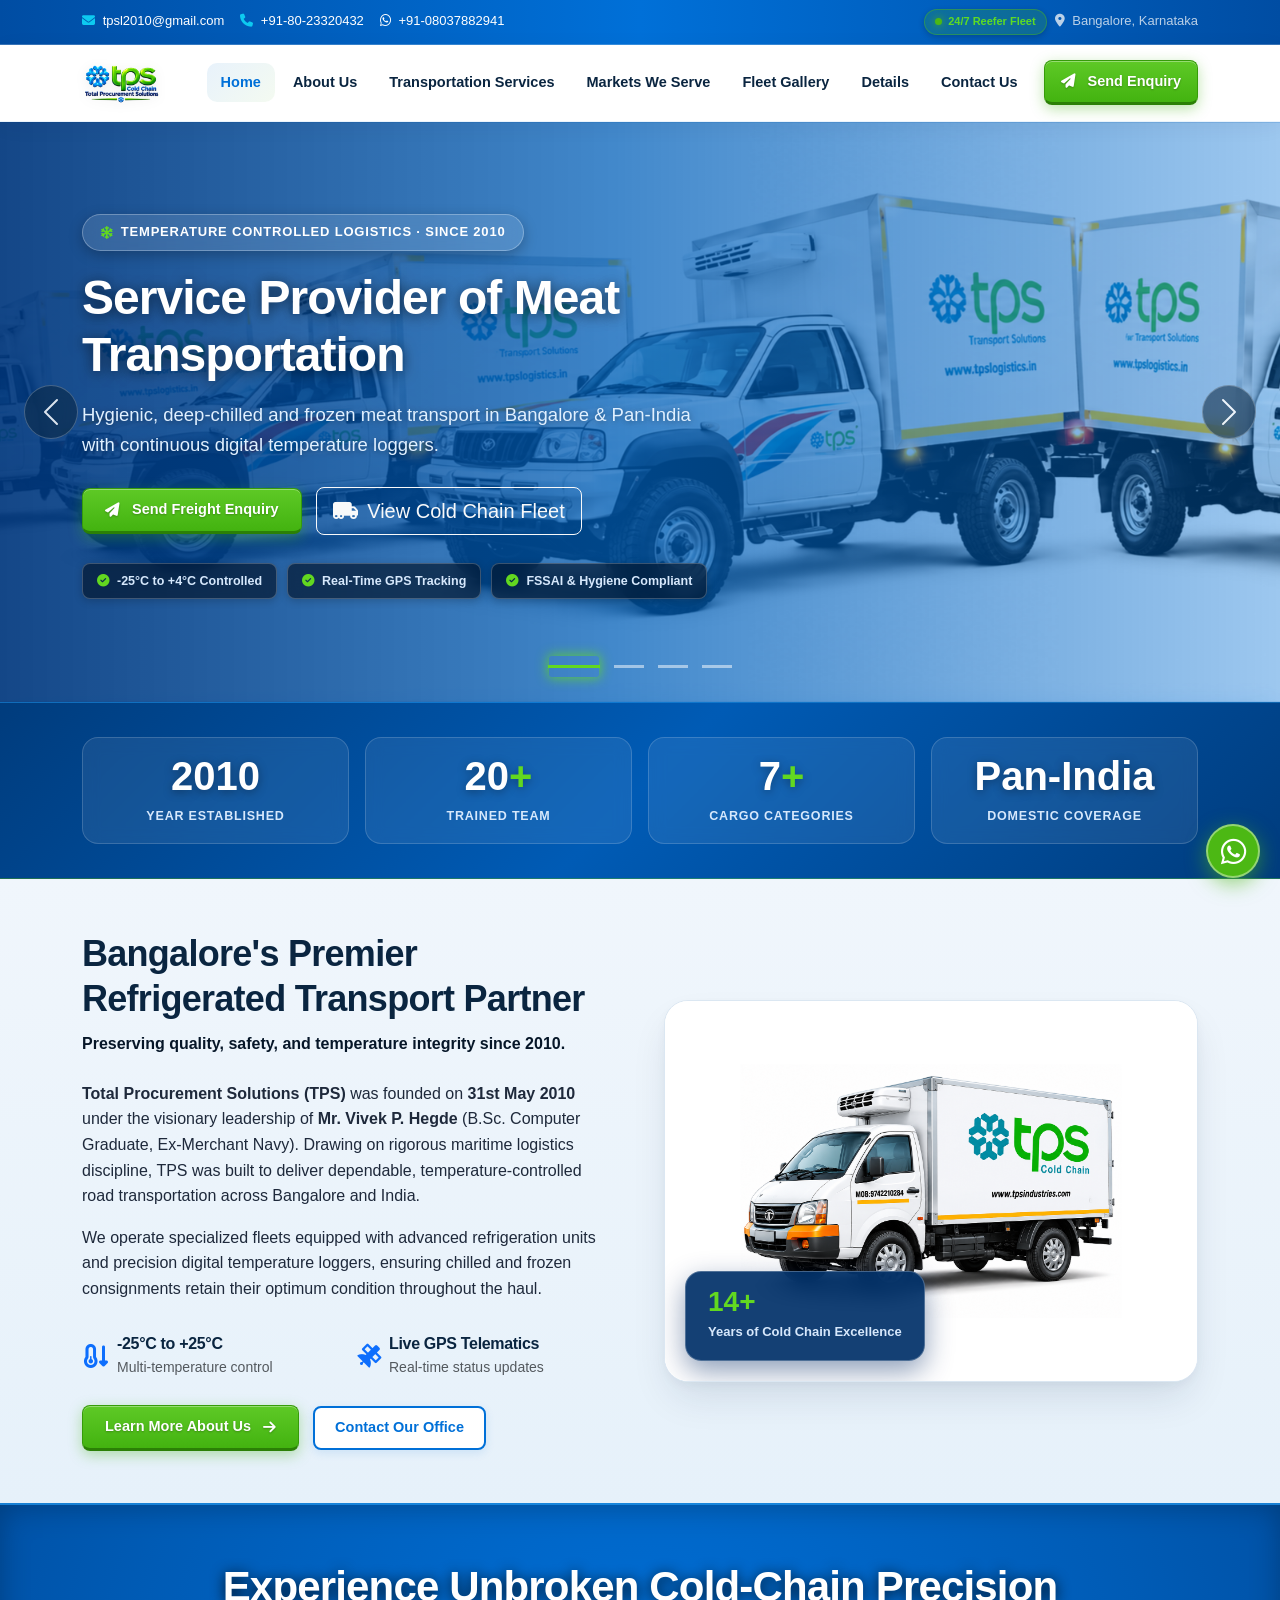
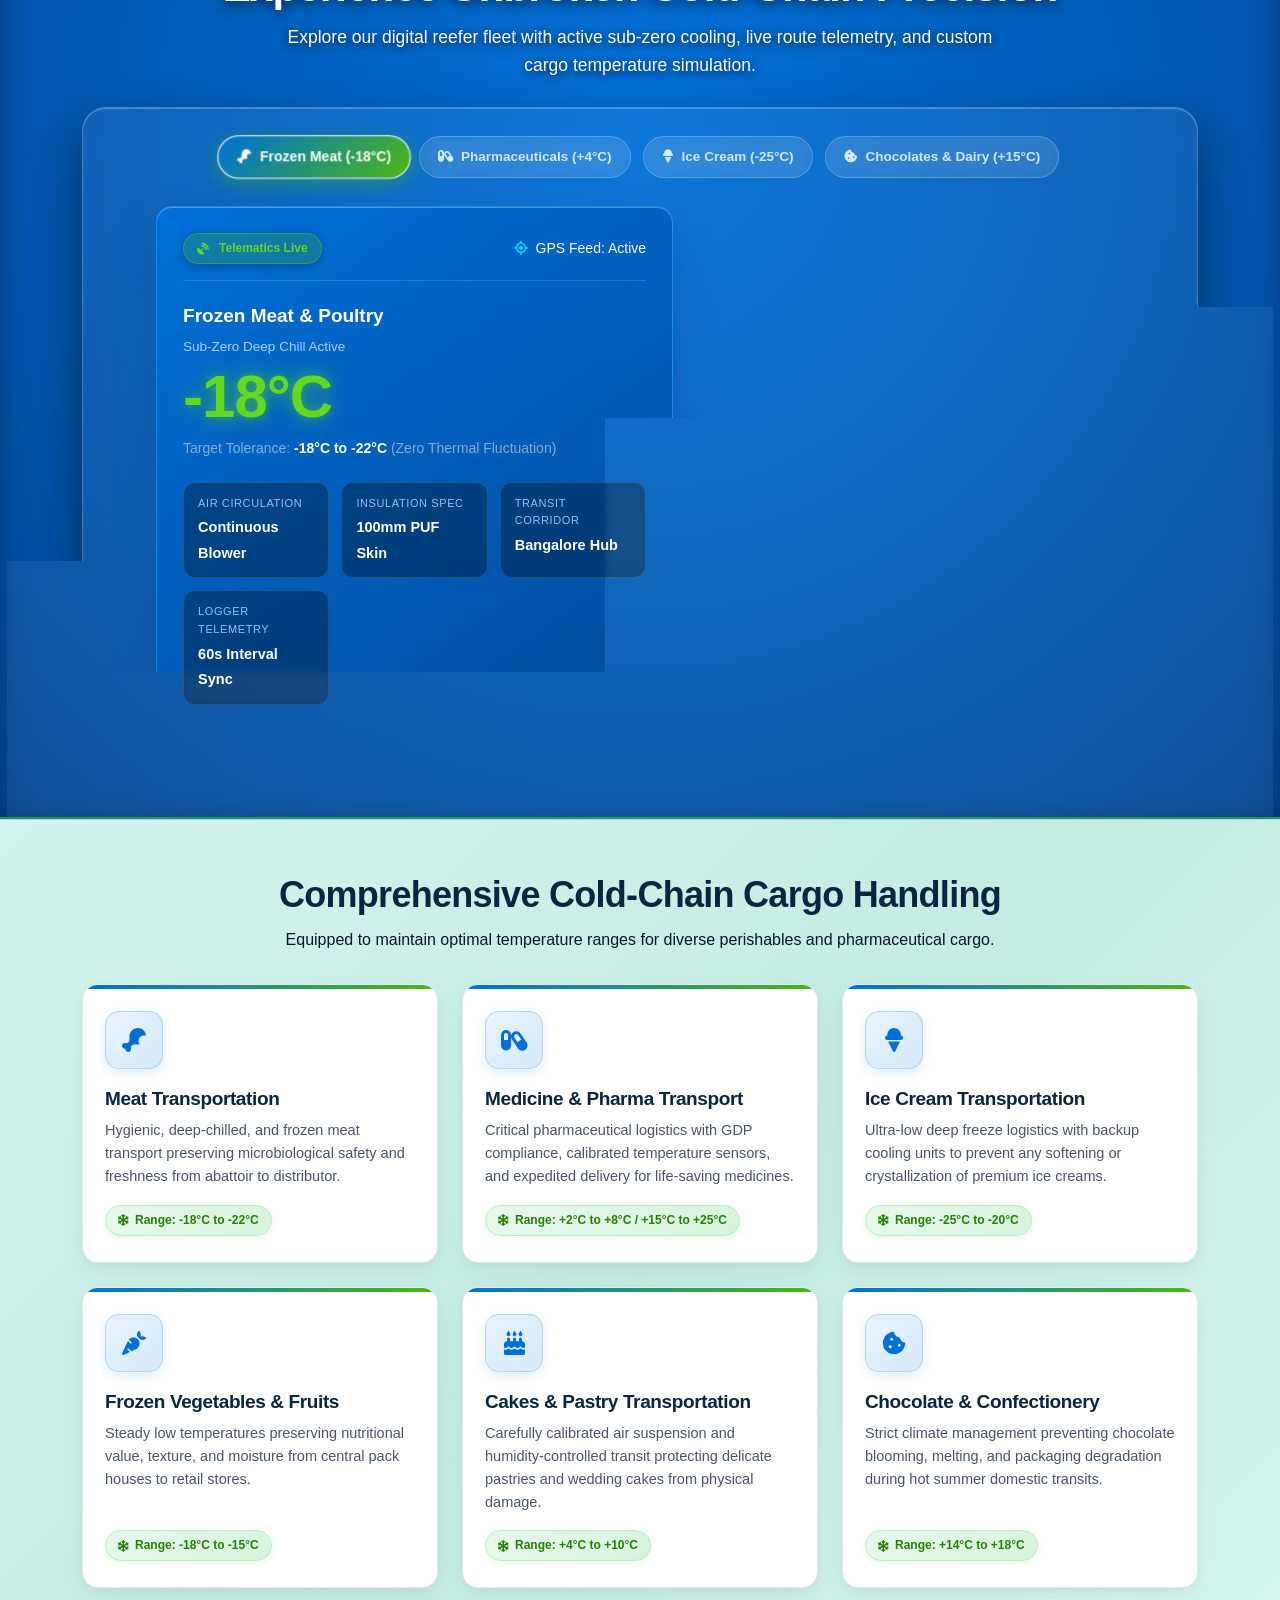
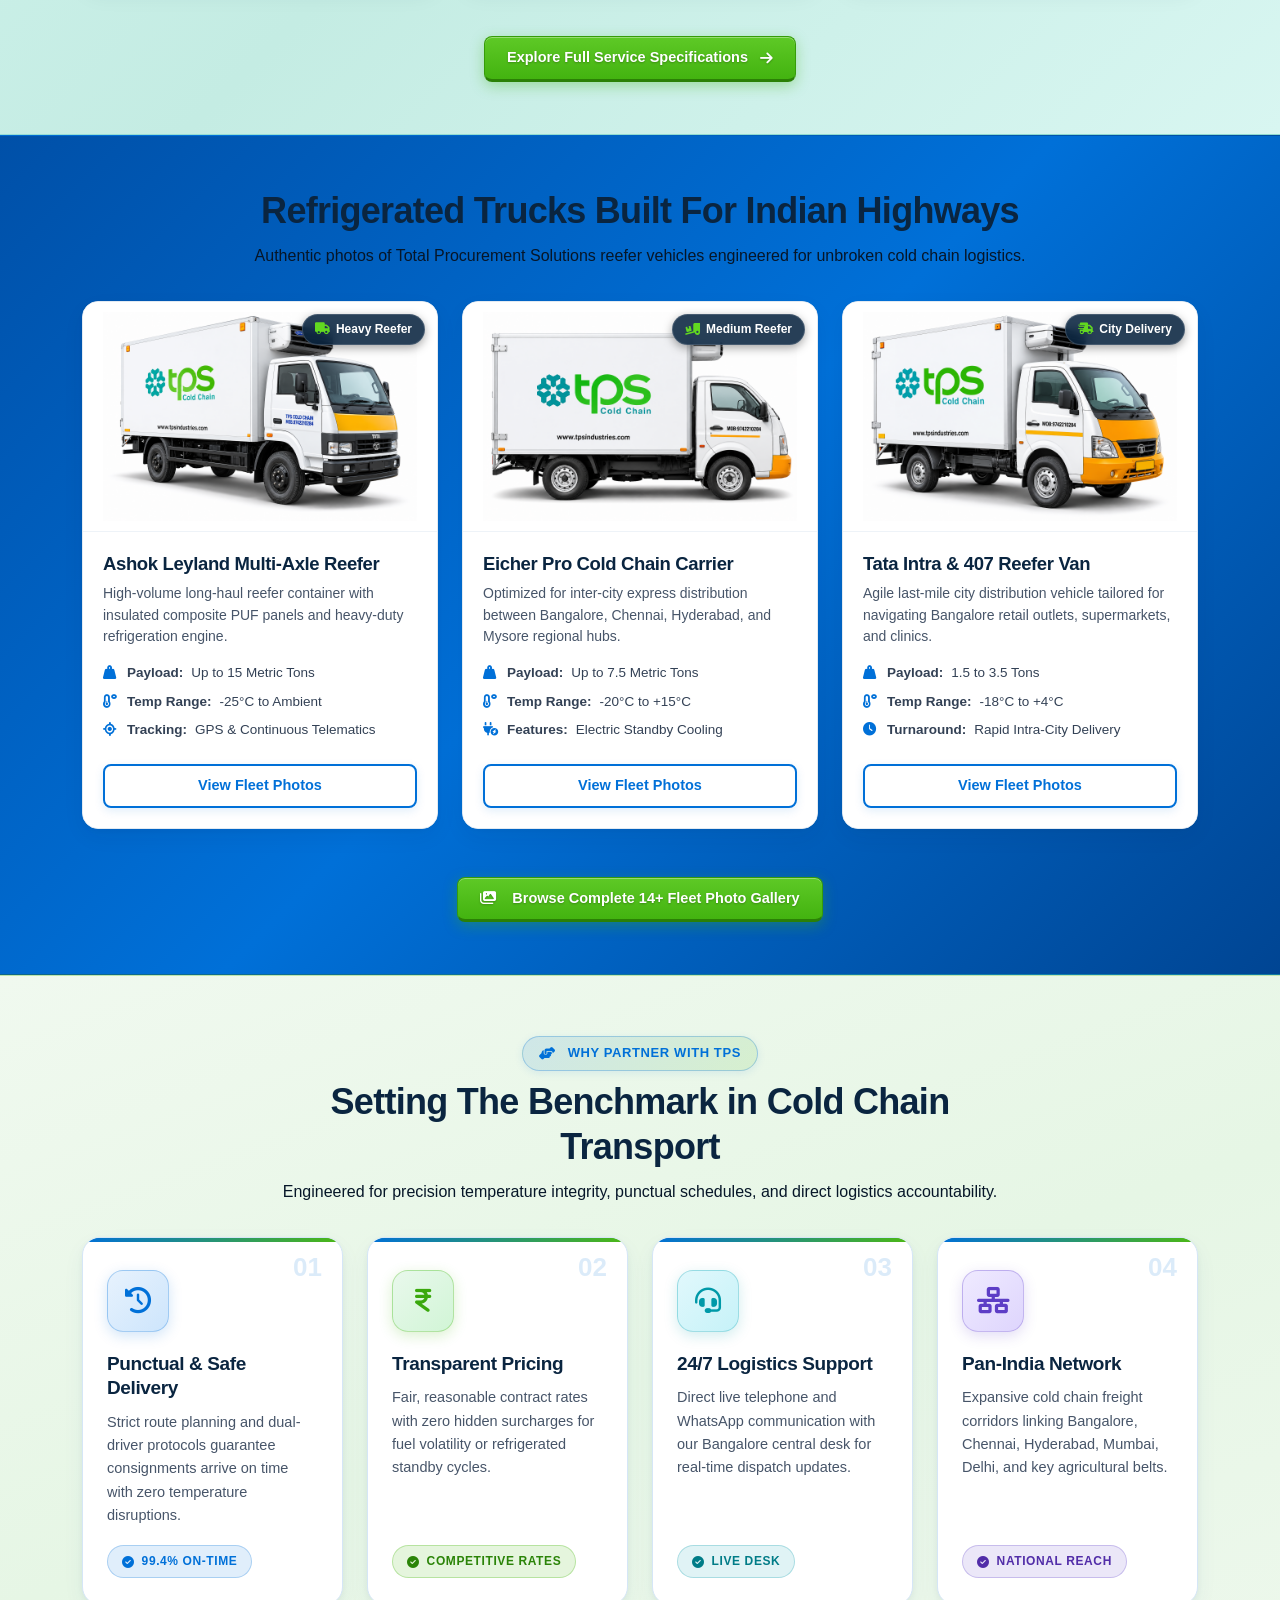
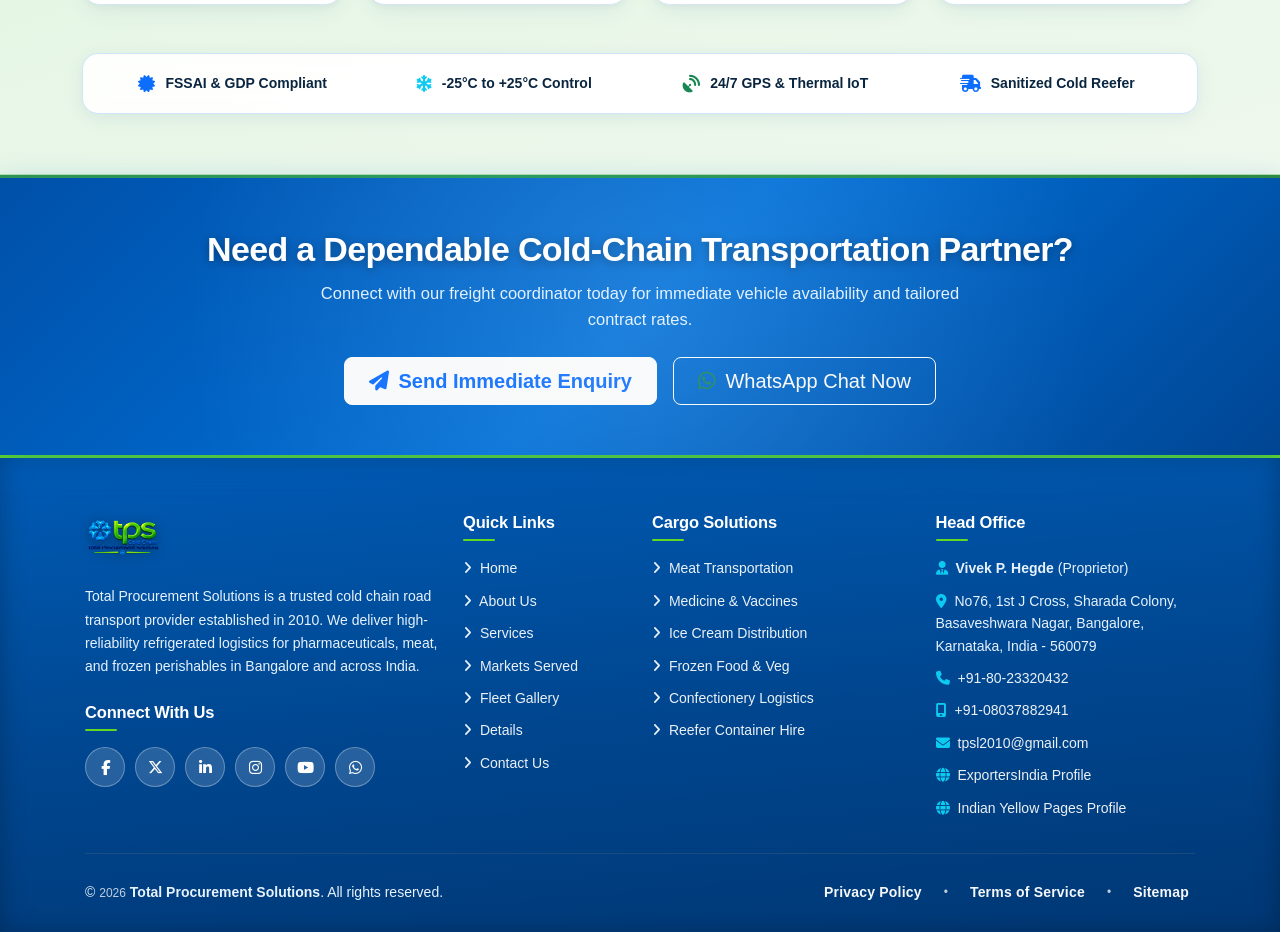
==== commit 809cd8a0: "adding details page" ====
--- a/index.html
+++ b/index.html
@@ -44,7 +44,7 @@
       "logo": "https://www.tpsindustries.com/images/logo.png",
       "@id": "https://www.tpsindustries.com",
       "url": "https://www.tpsindustries.com",
-      "telephone": "+91-9742210284",
+      "telephone": "+91-80-23320432",
       "priceRange": "$$",
       "address": {
         "@type": "PostalAddress",
@@ -114,7 +114,7 @@
             <div class="d-flex flex-wrap align-items-center gap-3">
                 <span><i class="fa-solid fa-envelope text-info me-1"></i> <a href="mailto:tpsl2010@gmail.com">tpsl2010@gmail.com</a></span>
                 <span><i class="fa-solid fa-phone text-info me-1"></i> <a href="tel:+918023320432">+91-80-23320432</a></span>
-                <span><i class="fa-brands fa-whatsapp text-success me-1"></i> <a href="https://api.whatsapp.com/send?phone=919742210284&text=Hello%21+I+found+your+website+and+am+interested+in+your+cold+chain+truck+services." target="_blank">+91-9742210284</a></span>
+                <span><i class="fa-brands fa-whatsapp text-white me-1"></i> <a href="https://api.whatsapp.com/send?phone=9108037882941&text=Hello%21+I+found+your+website+and+am+interested+in+your+cold+chain+truck+services." target="_blank">+91-08037882941</a></span>
             </div>
             <div class="d-flex align-items-center gap-2">
                 <span class="badge-live"><span class="dot"></span> 24/7 Reefer Fleet</span>
@@ -139,6 +139,7 @@
                     <li class="nav-item"><a class="nav-link" href="services.html"><i class="fa-solid fa-truck-fast me-2 text-primary d-lg-none"></i>Transportation Services</a></li>
                     <li class="nav-item"><a class="nav-link" href="markets.html"><i class="fa-solid fa-route me-2 text-primary d-lg-none"></i>Markets We Serve</a></li>
                     <li class="nav-item"><a class="nav-link" href="gallery.html"><i class="fa-solid fa-images me-2 text-primary d-lg-none"></i>Fleet Gallery</a></li>
+                    <li class="nav-item"><a class="nav-link" href="details.html"><i class="fa-solid fa-clipboard-list me-2 text-primary d-lg-none"></i>Details</a></li>
                     <li class="nav-item"><a class="nav-link" href="contact.html"><i class="fa-solid fa-headset me-2 text-primary d-lg-none"></i>Contact Us</a></li>
                     <li class="nav-item nav-item-btn ms-lg-2 mt-2 mt-lg-0">
                         <button class="btn btn-tps btn-sm px-3" data-bs-toggle="modal" data-bs-target="#enquiryModal">
@@ -853,6 +854,7 @@
                         <li><a href="services.html"><i class="fa-solid fa-angle-right me-1"></i> Services</a></li>
                         <li><a href="markets.html"><i class="fa-solid fa-angle-right me-1"></i> Markets Served</a></li>
                         <li><a href="gallery.html"><i class="fa-solid fa-angle-right me-1"></i> Fleet Gallery</a></li>
+                        <li><a href="details.html"><i class="fa-solid fa-angle-right me-1"></i> Details</a></li>
                         <li><a href="contact.html"><i class="fa-solid fa-angle-right me-1"></i> Contact Us</a></li>
                     </ul>
                 </div>
@@ -982,6 +984,10 @@
             <i class="fa-solid fa-circle-info"></i>
             <span>About Us</span>
         </a>
+        <a href="details.html" class="bottom-nav-item">
+            <i class="fa-solid fa-clipboard-list"></i>
+            <span>Details</span>
+        </a>
         <a href="gallery.html" class="bottom-nav-item">
             <i class="fa-solid fa-images"></i>
             <span>Fleet Gallery</span>
--- a/css/style.css
+++ b/css/style.css
@@ -362,7 +362,7 @@
 .fleet-trucks-sec {
     padding: 52px 0;
     position: relative;
-    background: linear-gradient(135deg, #5a89ee 0%, #1433df 50%, #317fe6 100%) !important;
+    background: linear-gradient(135deg, #0050a8 0%, #0070d8 50%, #004593 100%) !important;
     border-top: 1px solid rgba(0, 112, 216, 0.18) !important;
     border-bottom: 1px solid rgba(76, 184, 20, 0.22) !important;
     color: var(--body-text) !important;
@@ -384,8 +384,8 @@
 
 .sec-head p {
     font-size: 16px;
-    font-weight: 500;
-    color: var(--secondary) !important;
+    font-weight: 300;
+    color: var(--secondary-dark) !important;
     margin: 0;
     line-height: 1.6;
 }
--- a/css/responsive.css
+++ b/css/responsive.css
@@ -528,7 +528,7 @@
     }
 
     .fleet-trucks-sec {
-        background: linear-gradient(135deg, #5a89ee 0%, #1433df 50%, #317fe6 100%) !important;
+        background: linear-gradient(135deg, #0050a8 0%, #0070d8 50%, #004593 100%) !important;
         border-top: 1px solid rgba(0, 112, 216, 0.18) !important;
         border-bottom: 1px solid rgba(76, 184, 20, 0.22) !important;
         padding: 38px 0;
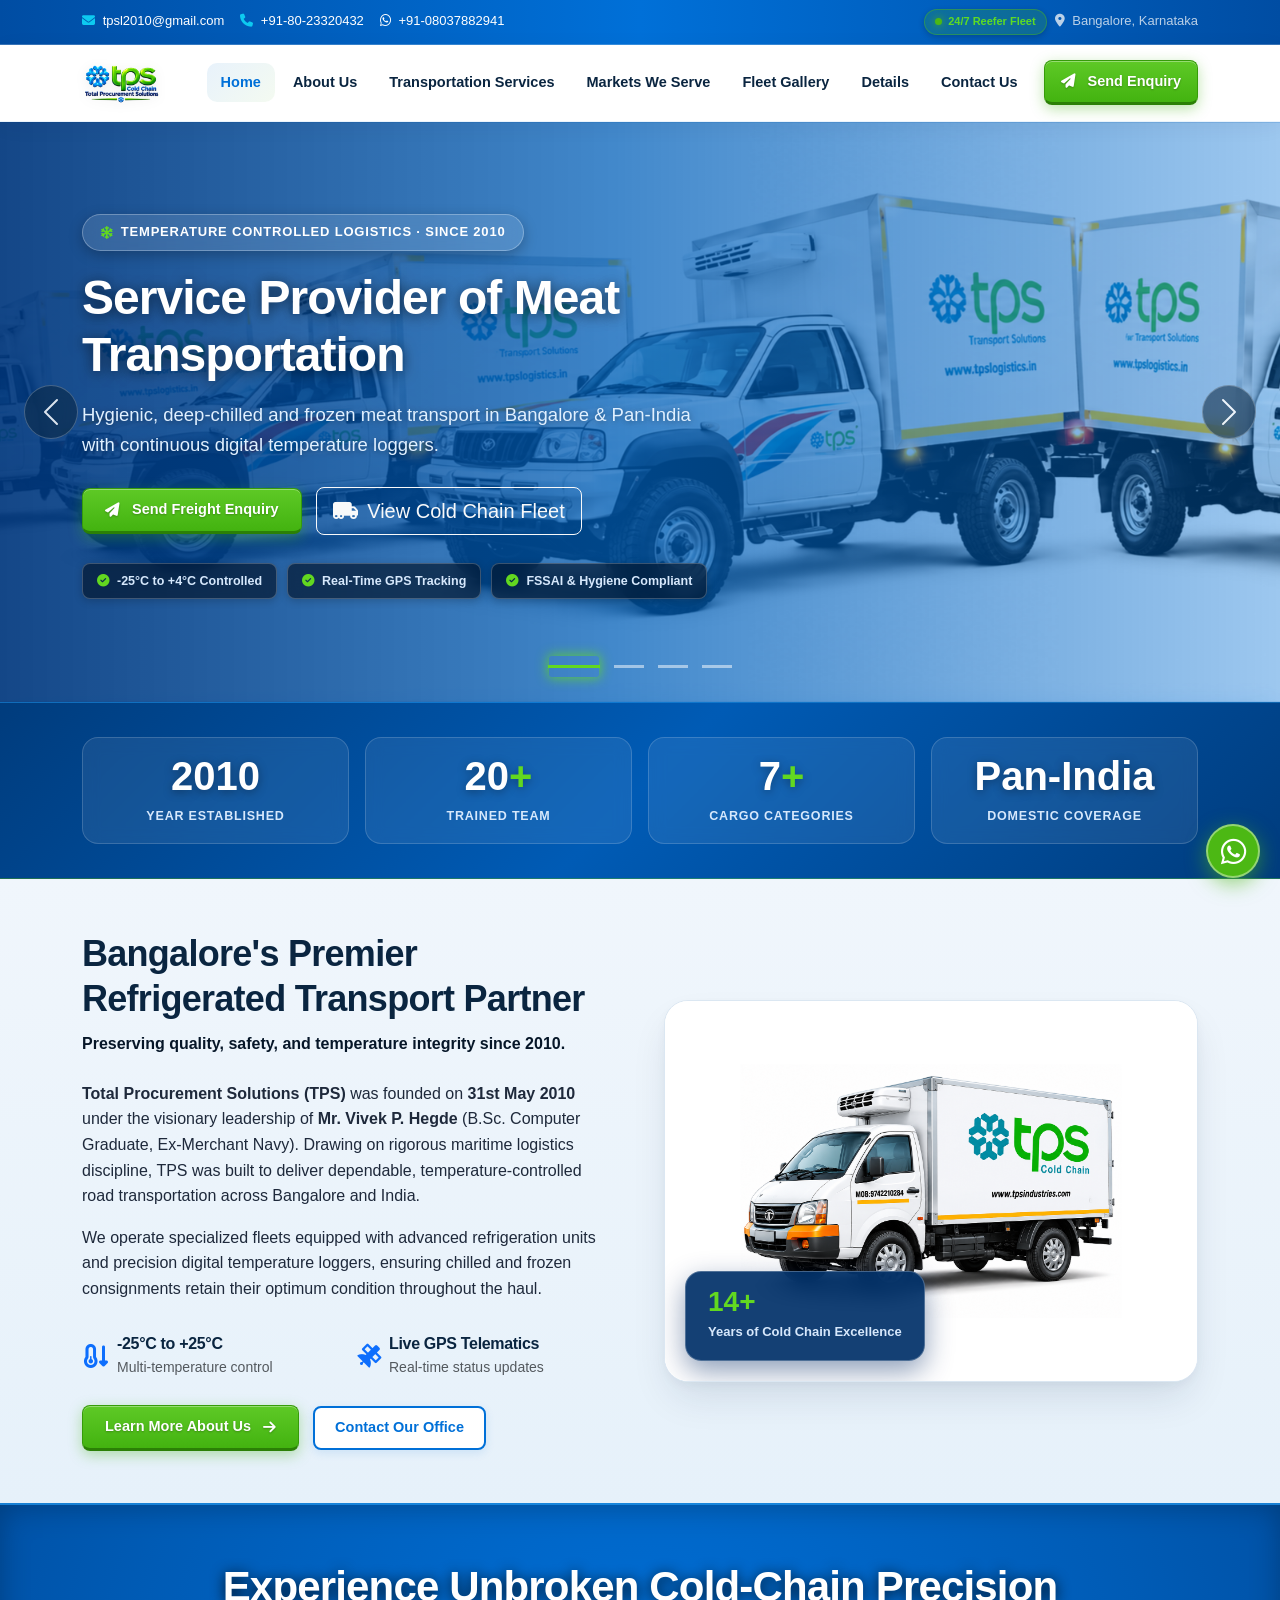
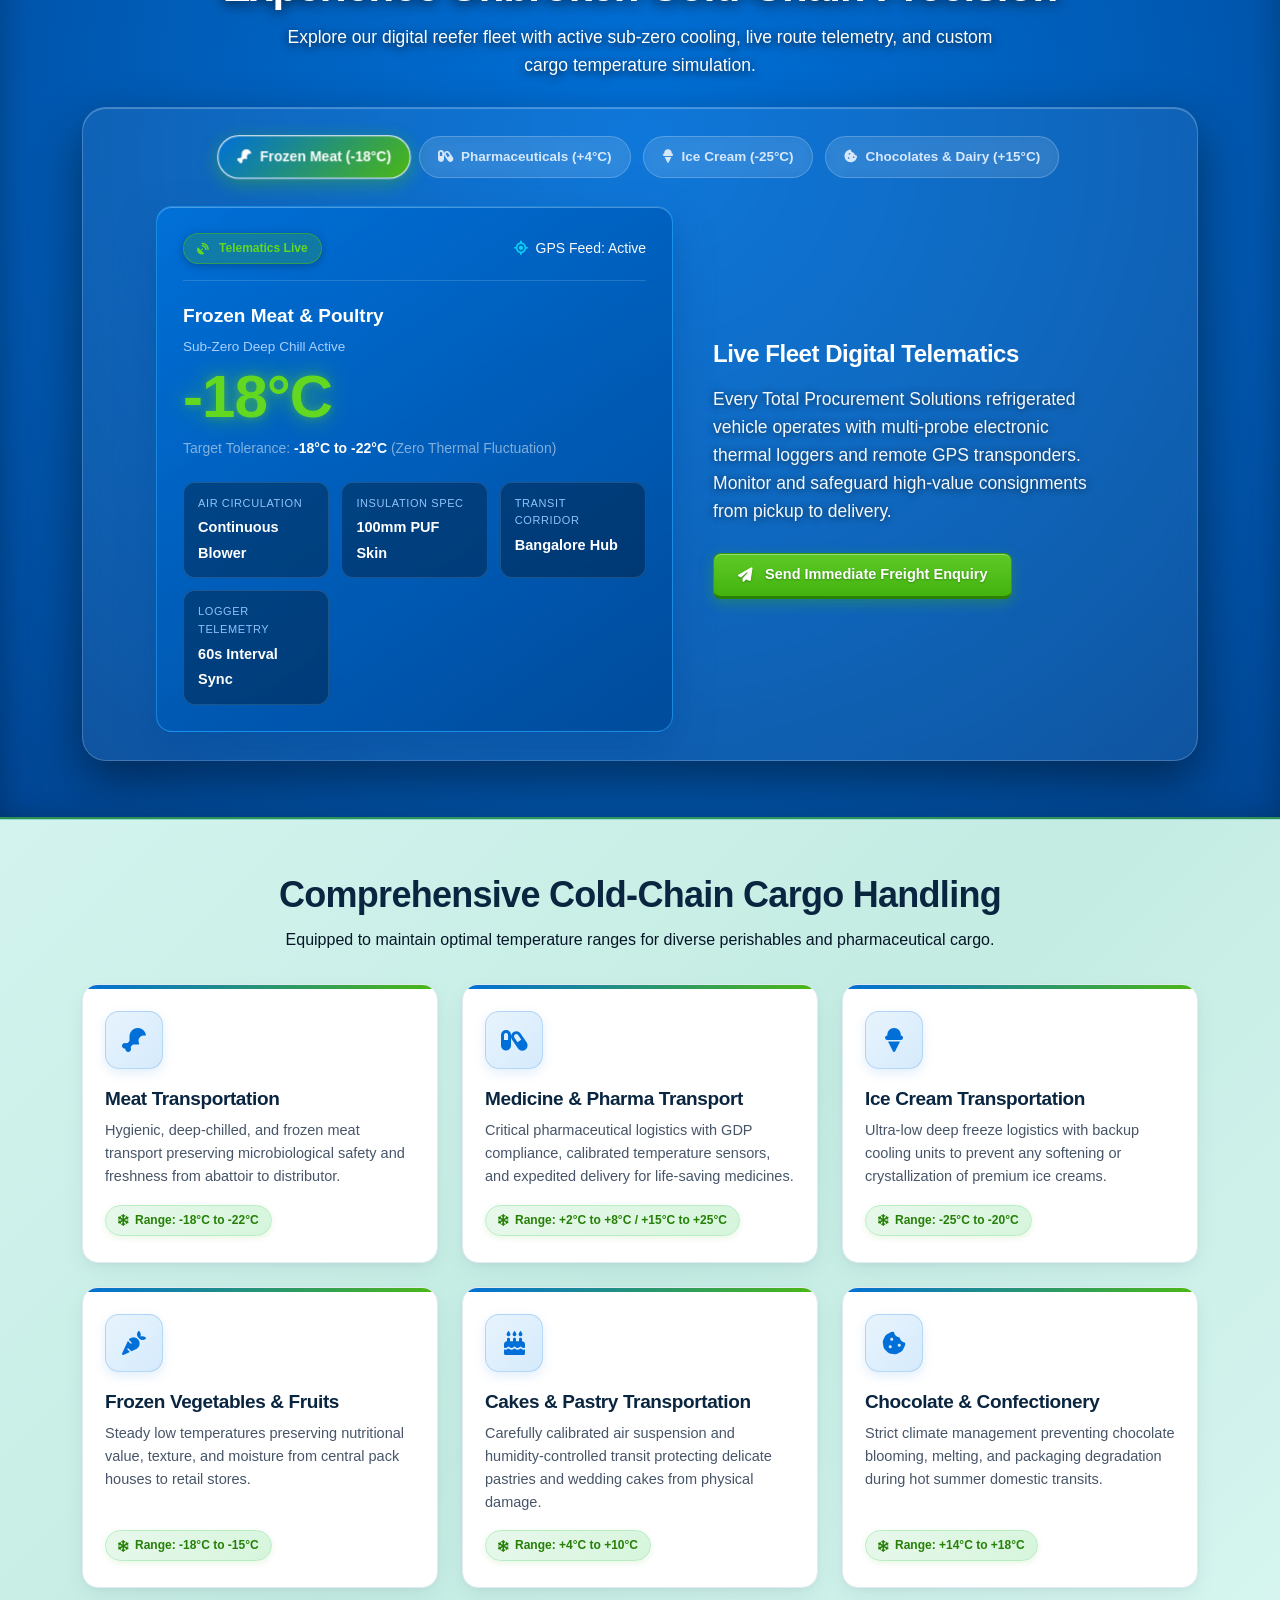
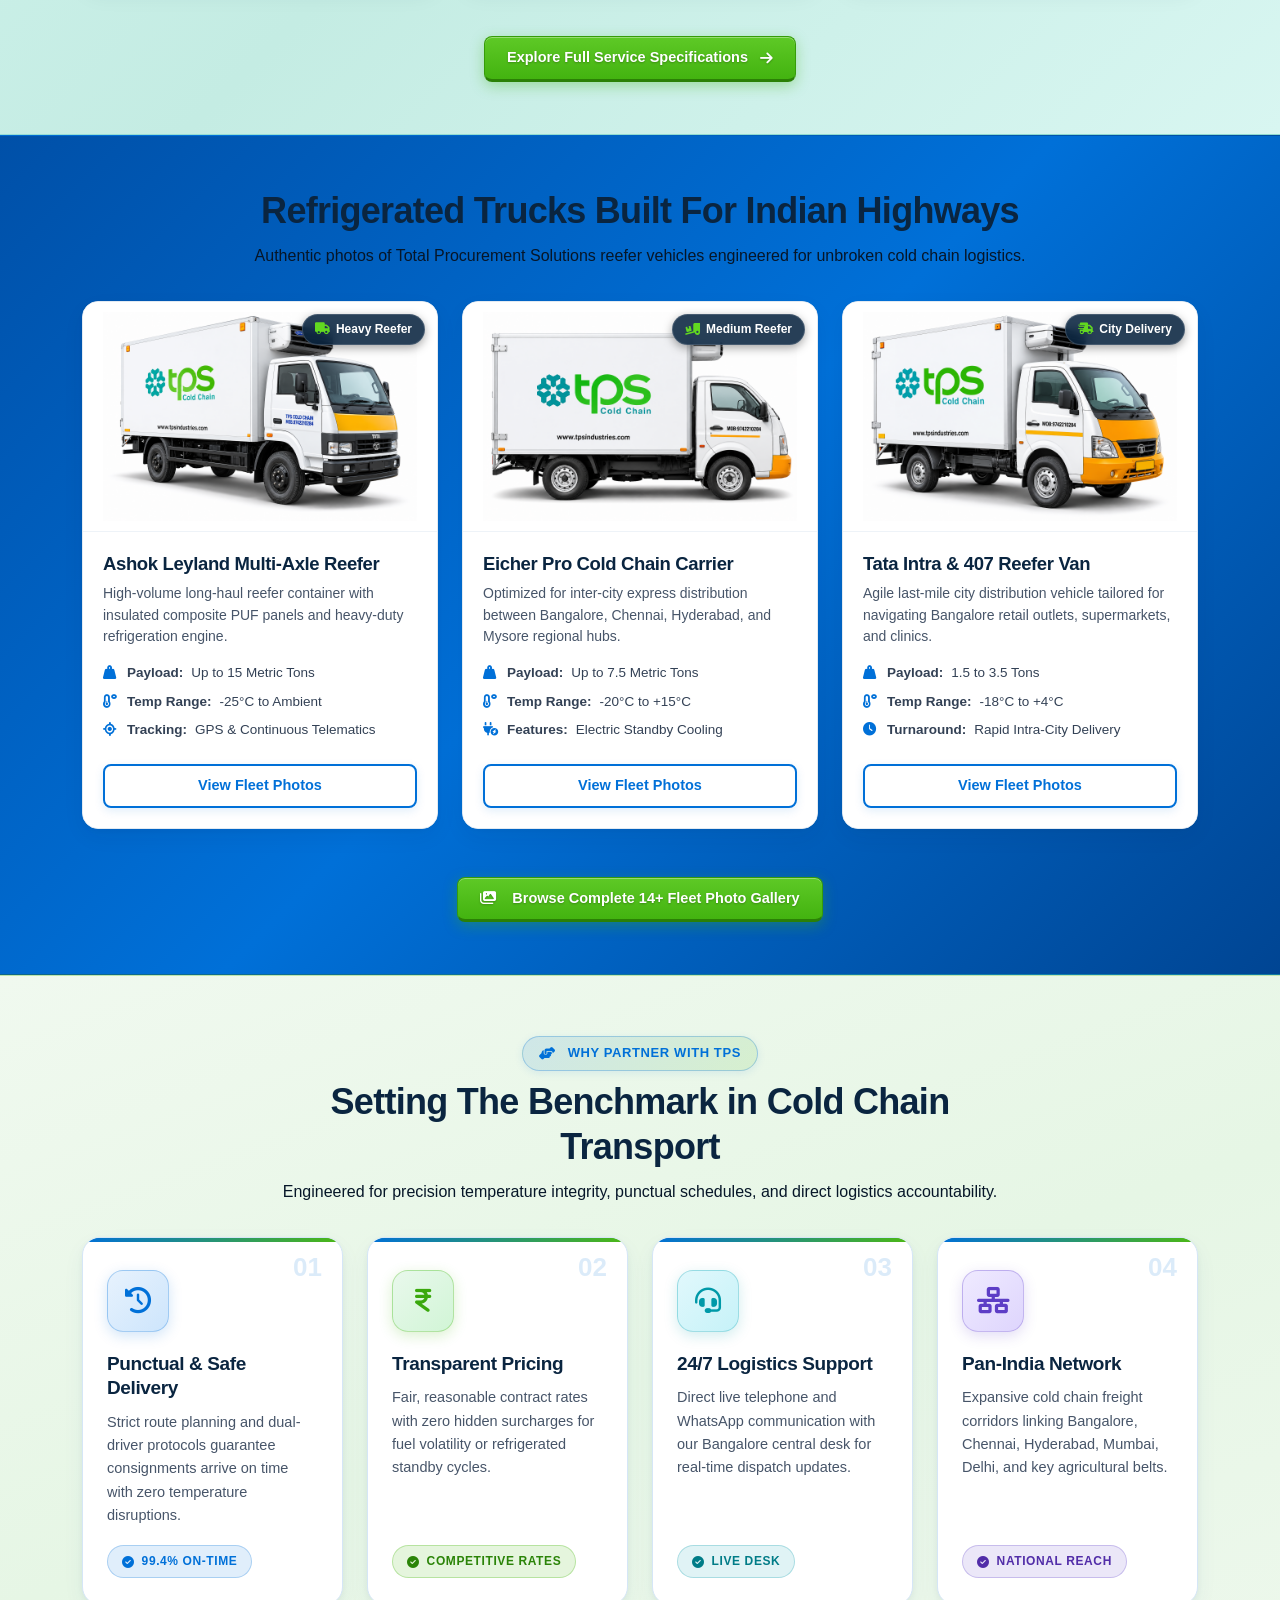
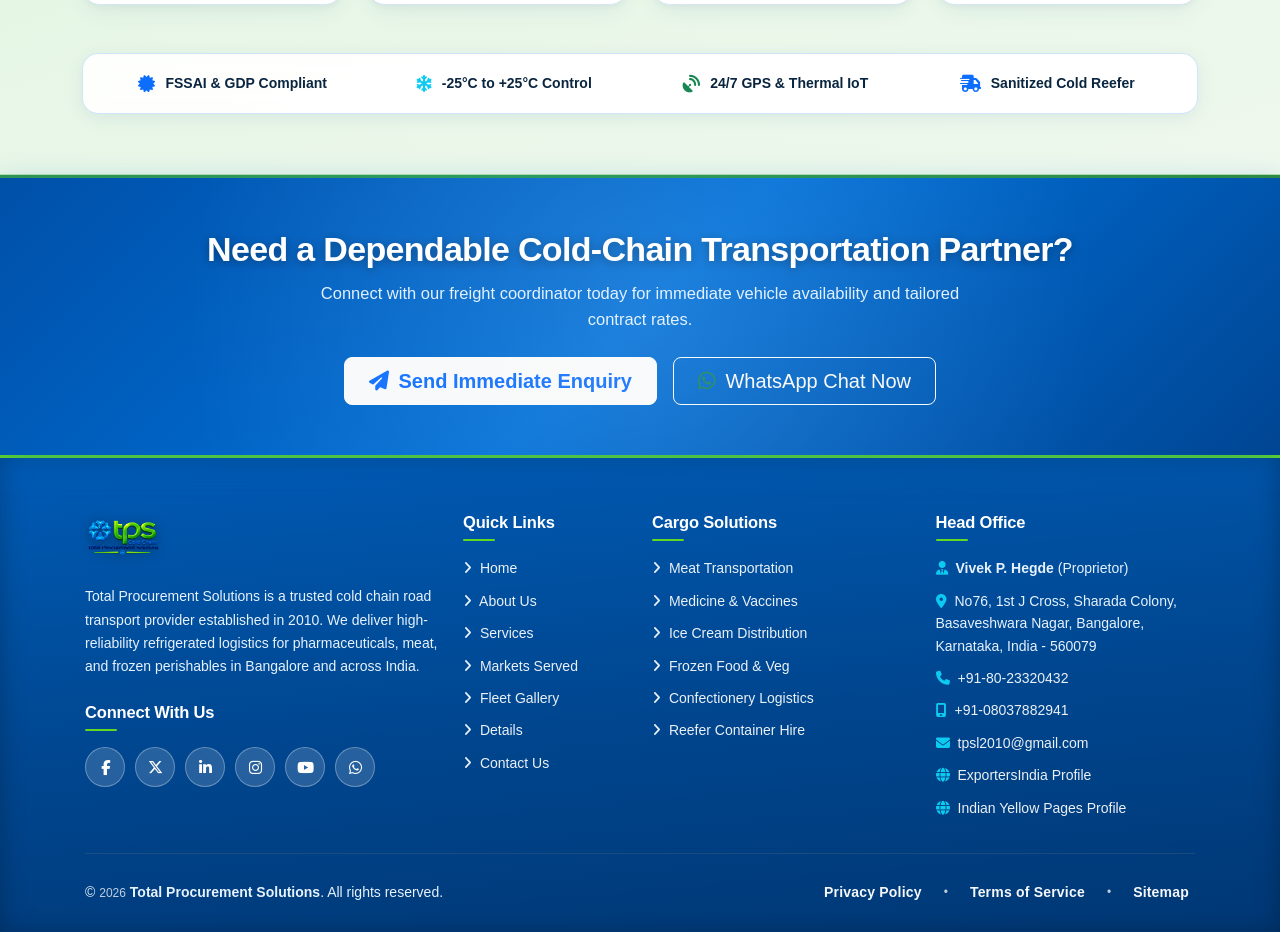
==== commit 0f3ef4c1: "changes" ====
--- a/index.html
+++ b/index.html
@@ -980,10 +980,10 @@
             <i class="fa-solid fa-house"></i>
             <span>Home</span>
         </a>
-        <a href="about.html" class="bottom-nav-item">
+        <!-- <a href="about.html" class="bottom-nav-item">
             <i class="fa-solid fa-circle-info"></i>
             <span>About Us</span>
-        </a>
+        </a> -->
         <a href="details.html" class="bottom-nav-item">
             <i class="fa-solid fa-clipboard-list"></i>
             <span>Details</span>
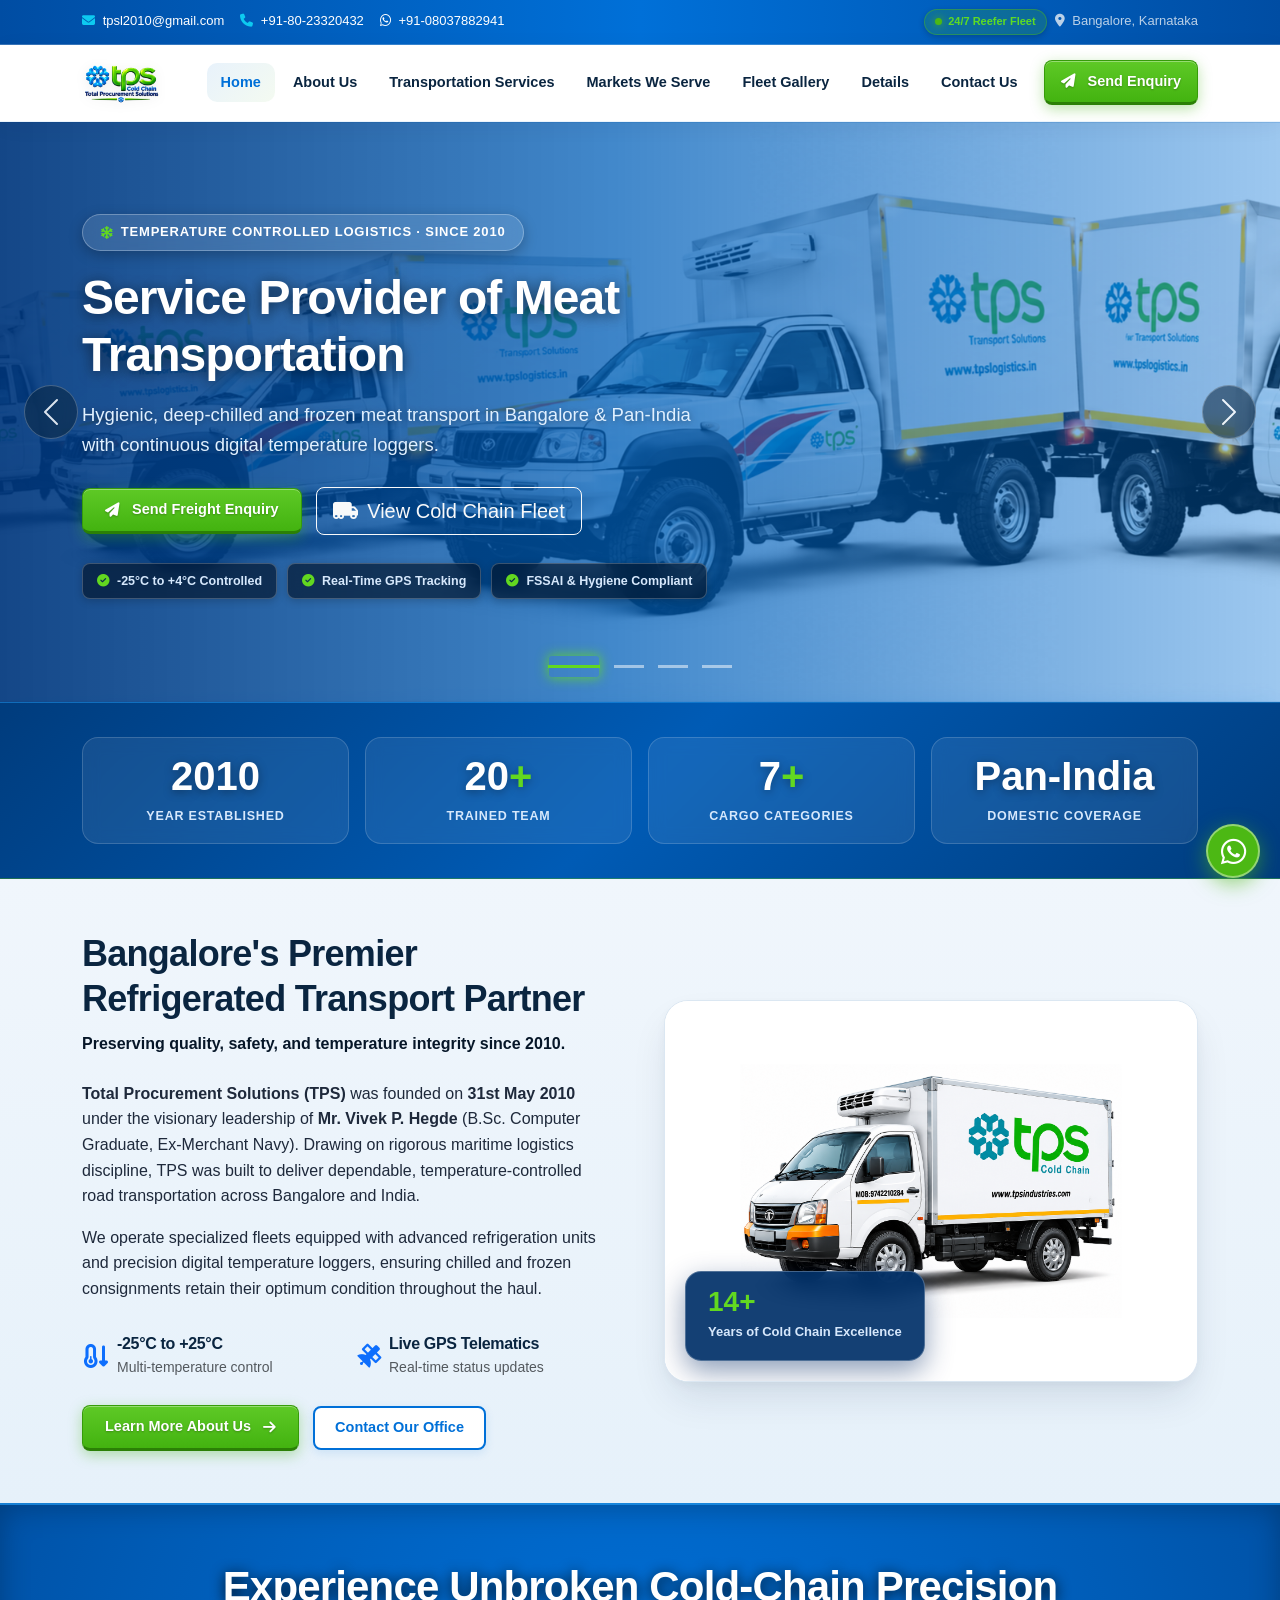
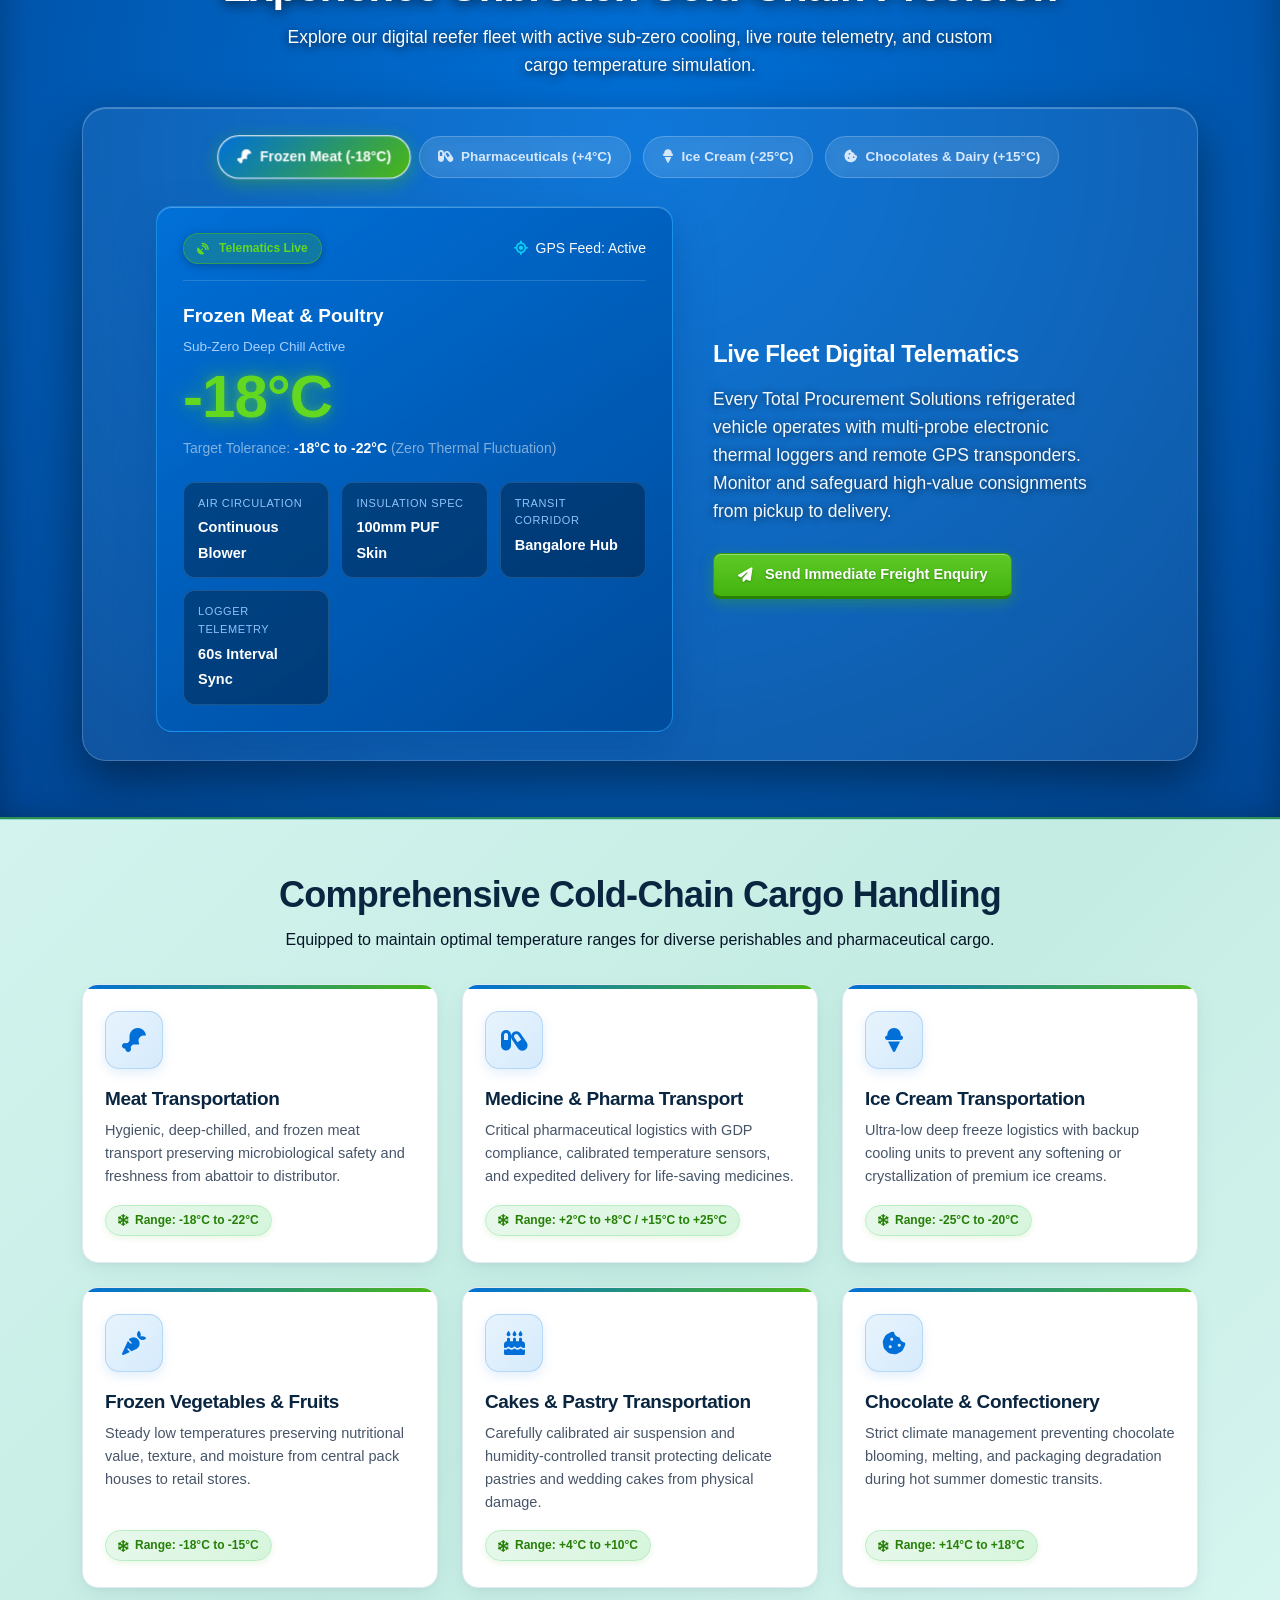
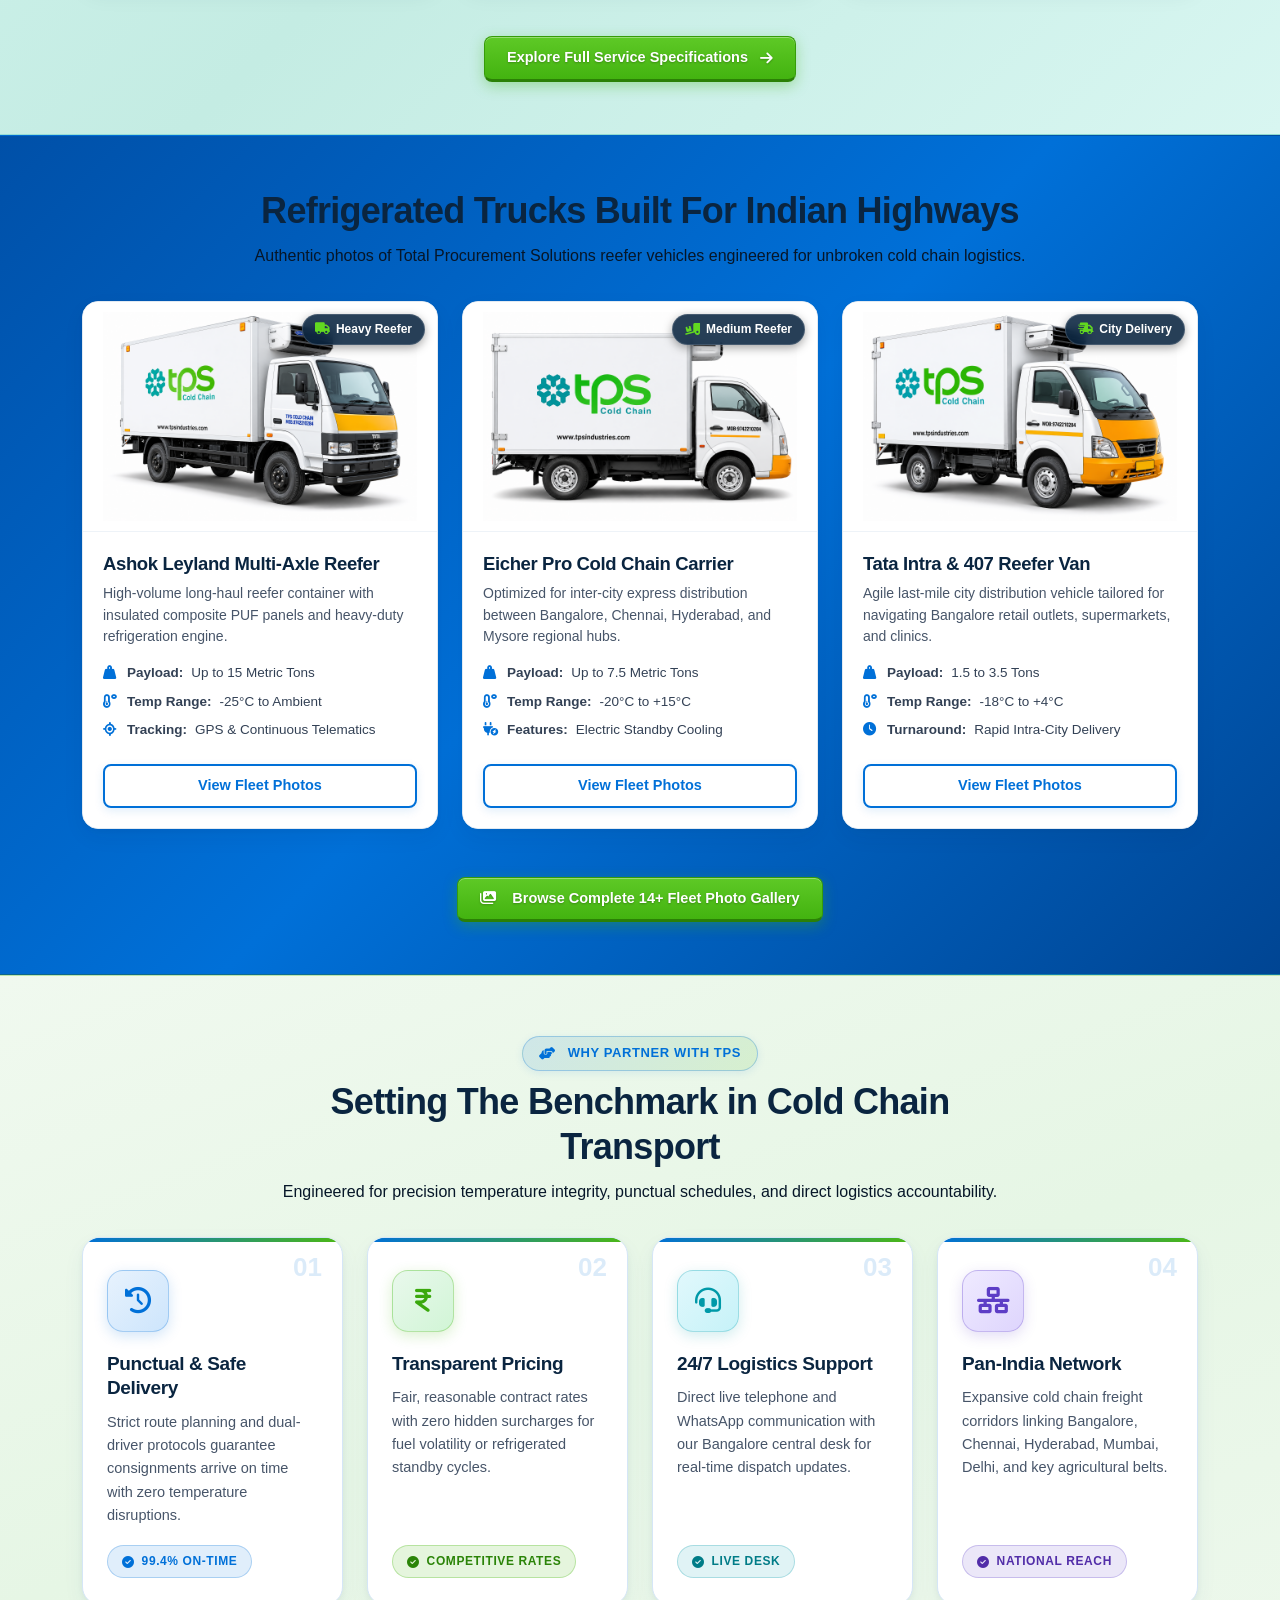
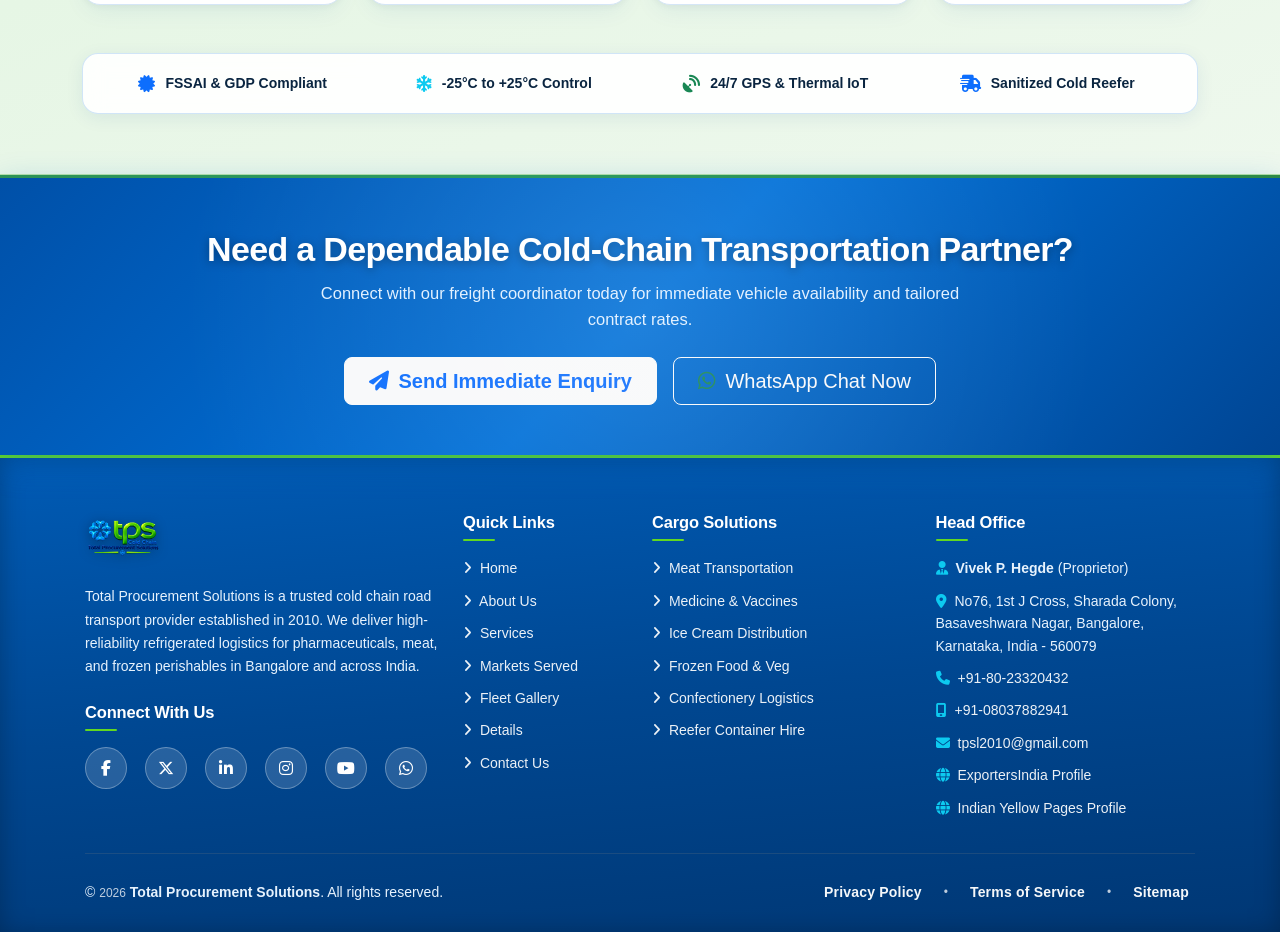
==== commit 14d4a1a4: "fav icon changed" ====
--- a/index.html
+++ b/index.html
@@ -87,6 +87,12 @@
     }
     </script>
 
+        <!-- Favicon / Brand Logo Icon (Icon Only, No Text) -->
+    <link rel="icon" type="image/png" sizes="32x32" href="images/favicon-32x32.png">
+    <link rel="icon" type="image/png" href="images/favicon.png">
+    <link rel="apple-touch-icon" sizes="180x180" href="images/apple-touch-icon.png">
+    <link rel="shortcut icon" href="favicon.ico">
+
     <!-- Local Handy CSS Dependencies -->
     <link href="css/bootstrap.min.css" rel="stylesheet">
     <link href="css/font-awesome.min.css" rel="stylesheet">
@@ -892,11 +898,11 @@
             <div class="d-flex flex-wrap justify-content-between align-items-center gap-3 small footer-bottom-bar">
                 <p class="mb-0 copyright-text">© <span id="yr">2026</span> <strong>Total Procurement Solutions</strong>. All rights reserved.</p>
                 <div class="d-flex gap-3 footer-legal-links">
-                    <a href="about.html" class="legal-link">Privacy Policy</a>
+                    <a href="privacy-policy.html" class="legal-link">Privacy Policy</a>
                     <span class="legal-sep">•</span>
-                    <a href="about.html" class="legal-link">Terms of Service</a>
+                    <a href="terms-of-service.html" class="legal-link">Terms of Service</a>
                     <span class="legal-sep">•</span>
-                    <a href="contact.html" class="legal-link">Sitemap</a>
+                    <a href="sitemap.html" class="legal-link">Sitemap</a>
                 </div>
             </div>
         </div>
@@ -980,10 +986,10 @@
             <i class="fa-solid fa-house"></i>
             <span>Home</span>
         </a>
-        <!-- <a href="about.html" class="bottom-nav-item">
+        <a href="about.html" class="bottom-nav-item">
             <i class="fa-solid fa-circle-info"></i>
             <span>About Us</span>
-        </a> -->
+        </a>
         <a href="details.html" class="bottom-nav-item">
             <i class="fa-solid fa-clipboard-list"></i>
             <span>Details</span>
--- a/css/style.css
+++ b/css/style.css
@@ -1224,35 +1224,112 @@
 .footer-social-wrap {
     display: flex;
     flex-wrap: wrap;
-    gap: 10px;
+    align-items: center;
+    gap: 14px;
     margin-top: 16px;
     margin-bottom: 20px;
 }
 
-.social-icon-btn {
-    width: 40px;
-    height: 40px;
+.social-icon-btn,
+.social-btn {
+    width: 42px;
+    height: 42px;
     border-radius: 50%;
     background: rgba(255, 255, 255, 0.15);
     color: #ffffff !important;
-    display: grid;
-    place-items: center;
-    font-size: 15px;
+    display: inline-flex;
+    align-items: center;
+    justify-content: center;
+    font-size: 16px;
     border: 1px solid rgba(255, 255, 255, 0.3);
     transition: var(--transition);
-}
-
-.social-icon-btn:hover {
+    text-decoration: none !important;
+    margin-right: 4px;
+}
+
+.social-icon-btn:last-child,
+.social-btn:last-child {
+    margin-right: 0;
+}
+
+.social-icon-btn:hover,
+.social-btn:hover {
     transform: translateY(-3px) scale(1.08);
     box-shadow: 0 6px 16px rgba(0, 0, 0, 0.35);
-}
-
-.social-icon-btn.fb:hover { background: #1877f2; border-color: #1877f2; }
-.social-icon-btn.tw:hover { background: #1da1f2; border-color: #1da1f2; }
-.social-icon-btn.in:hover { background: #0077b5; border-color: #0077b5; }
-.social-icon-btn.ig:hover { background: linear-gradient(45deg, #f09433, #e6683c, #dc2743, #cc2366, #bc1888); border-color: transparent; }
-.social-icon-btn.yt:hover { background: #ff0000; border-color: #ff0000; }
-.social-icon-btn.wa:hover { background: #4cb814; border-color: #4cb814; }
+    color: #ffffff !important;
+    background: rgba(255, 255, 255, 0.25);
+}
+
+.social-icon-btn i,
+.social-btn i,
+.footer-social-wrap a i,
+.footer-social-wrap i {
+    color: #ffffff !important;
+    font-size: 16px;
+    line-height: 1;
+}
+
+.social-icon-btn.fb:hover, .social-btn.fb:hover { background: #1877f2; border-color: #1877f2; color: #ffffff !important; }
+.social-icon-btn.tw:hover, .social-btn.tw:hover { background: #1da1f2; border-color: #1da1f2; color: #ffffff !important; }
+.social-icon-btn.in:hover, .social-btn.in:hover { background: #0077b5; border-color: #0077b5; color: #ffffff !important; }
+.social-icon-btn.ig:hover, .social-btn.ig:hover { background: linear-gradient(45deg, #f09433, #e6683c, #dc2743, #cc2366, #bc1888); border-color: transparent; color: #ffffff !important; }
+.social-icon-btn.yt:hover, .social-btn.yt:hover { background: #ff0000; border-color: #ff0000; color: #ffffff !important; }
+.social-icon-btn.wa:hover, .social-btn.wa:hover { background: #25D366; border-color: #25D366; color: #ffffff !important; }
+.social-icon-btn.mail:hover, .social-btn.mail:hover { background: #0284c7; border-color: #0284c7; color: #ffffff !important; }
+.social-icon-btn.phone:hover, .social-btn.phone:hover { background: #16a34a; border-color: #16a34a; color: #ffffff !important; }
+
+/* --------------------------------------------------------------------------
+   Footer Direct Contact Icons (No Box, Pure White, Spaced)
+   -------------------------------------------------------------------------- */
+.footer-contact-icons {
+    display: flex;
+    align-items: center;
+    gap: 24px;
+    margin-top: 14px;
+    margin-bottom: 20px;
+}
+
+.footer-raw-icon {
+    display: inline-flex;
+    align-items: center;
+    justify-content: center;
+    color: #ffffff !important;
+    text-decoration: none !important;
+    background: transparent !important;
+    background-color: transparent !important;
+    border: none !important;
+    outline: none !important;
+    box-shadow: none !important;
+    border-radius: 0 !important;
+    padding: 0 !important;
+    margin-right: 6px;
+    transition: transform 0.2s ease, opacity 0.2s ease;
+    opacity: 0.92;
+}
+
+.footer-raw-icon:last-child {
+    margin-right: 0;
+}
+
+.footer-raw-icon i {
+    color: #ffffff !important;
+    font-size: 21px;
+    line-height: 1;
+    display: inline-block;
+}
+
+.footer-raw-icon:hover {
+    color: #ffffff !important;
+    opacity: 1;
+    transform: translateY(-2px) scale(1.15);
+    background: transparent !important;
+    border: none !important;
+    box-shadow: none !important;
+}
+
+.footer-raw-icon:hover i {
+    color: #ffffff !important;
+}
 
 /* --------------------------------------------------------------------------
    CRITICAL REQUIREMENT: Privacy Policy, Terms of Service, Sitemap in PURE WHITE
@@ -1360,6 +1437,28 @@
 
 .gallery-item-wrap:hover img {
     transform: scale(1.08);
+}
+
+/* Studio PNG Truck Cards inside Inspection Grids */
+.gallery-item-wrap.fleet-inspect-card {
+    background: #ffffff !important;
+    border: 1px solid var(--border-color);
+    height: 195px;
+    padding: 10px;
+    display: flex;
+    align-items: center;
+    justify-content: center;
+}
+
+.gallery-item-wrap.fleet-inspect-card img {
+    width: 100% !important;
+    height: 100% !important;
+    object-fit: contain !important;
+    background: #ffffff !important;
+}
+
+.gallery-item-wrap.fleet-inspect-card:hover img {
+    transform: scale(1.04);
 }
 
 .gallery-item-overlay {
@@ -1483,9 +1582,11 @@
     font-size: 11px;
     font-weight: 600;
     transition: all 0.2s cubic-bezier(0.16, 1, 0.3, 1);
-    padding: 4px 10px;
+    padding: 4px 4px;
     border-radius: 10px;
-    min-width: 68px;
+    min-width: 0;
+    flex: 1 1 0;
+    white-space: nowrap;
     position: relative;
 }
 
@@ -1521,3 +1622,277 @@
     background: var(--accent);
     border-radius: 3px;
 }
+
+
+/* ==========================================================================
+   Privacy Policy & Terms of Service Styles
+   ========================================================================== */
+.policy-wrap {
+    background: #ffffff;
+    border: 1px solid var(--border-color);
+    border-radius: var(--radius-md);
+    box-shadow: var(--shadow-md);
+    padding: 38px 42px;
+}
+
+.policy-toc-card {
+    background: #ffffff;
+    border: 1px solid var(--border-color);
+    border-radius: var(--radius-md);
+    box-shadow: var(--shadow-sm);
+    padding: 24px;
+    position: sticky;
+    top: 96px;
+    z-index: 10;
+}
+
+.policy-toc-card h6 {
+    font-size: 15px;
+    font-weight: 800;
+    color: var(--secondary);
+    text-transform: uppercase;
+    letter-spacing: 0.5px;
+    margin-bottom: 16px;
+    padding-bottom: 10px;
+    border-bottom: 2px solid var(--ice-border);
+}
+
+.policy-toc-list {
+    list-style: none;
+    padding: 0;
+    margin: 0;
+    display: flex;
+    flex-direction: column;
+    gap: 8px;
+}
+
+.policy-toc-link {
+    display: flex;
+    align-items: center;
+    gap: 10px;
+    padding: 8px 12px;
+    font-size: 13.5px;
+    font-weight: 600;
+    color: var(--muted-text);
+    text-decoration: none;
+    border-radius: 8px;
+    transition: var(--transition);
+}
+
+.policy-toc-link:hover,
+.policy-toc-link.active {
+    background: #eaf4fd;
+    color: var(--primary) !important;
+    transform: translateX(3px);
+}
+
+.policy-section {
+    scroll-margin-top: 100px;
+    margin-bottom: 36px;
+    padding-bottom: 30px;
+    border-bottom: 1px solid #edf2f7;
+}
+
+.policy-section:last-child {
+    border-bottom: none;
+    margin-bottom: 0;
+    padding-bottom: 0;
+}
+
+.policy-section h3 {
+    font-size: 22px;
+    font-weight: 800;
+    color: var(--secondary);
+    margin-bottom: 14px;
+    display: flex;
+    align-items: center;
+    gap: 12px;
+}
+
+.policy-section h3 .sec-num {
+    display: inline-flex;
+    align-items: center;
+    justify-content: center;
+    width: 32px;
+    height: 32px;
+    border-radius: 8px;
+    background: linear-gradient(135deg, var(--primary), var(--primary-dark));
+    color: #ffffff;
+    font-size: 14px;
+    font-weight: 700;
+    flex-shrink: 0;
+}
+
+.policy-section p {
+    font-size: 15px;
+    line-height: 1.75;
+    color: var(--body-text);
+    margin-bottom: 14px;
+}
+
+.policy-box-highlight {
+    background: linear-gradient(135deg, #f0f7ff 0%, #e6f3ff 100%);
+    border-left: 4px solid var(--primary);
+    border-radius: 0 12px 12px 0;
+    padding: 18px 22px;
+    margin: 20px 0;
+}
+
+.policy-box-warning {
+    background: linear-gradient(135deg, #fffbf0 0%, #fff7e6 100%);
+    border-left: 4px solid #f59e0b;
+    border-radius: 0 12px 12px 0;
+    padding: 18px 22px;
+    margin: 20px 0;
+}
+
+.policy-badge-pill {
+    display: inline-flex;
+    align-items: center;
+    gap: 6px;
+    font-size: 12.5px;
+    font-weight: 700;
+    padding: 6px 14px;
+    border-radius: 30px;
+    background: #e6f4ea;
+    color: #137333;
+    border: 1px solid #ceead6;
+}
+
+.policy-meta-bar {
+    display: flex;
+    flex-wrap: wrap;
+    align-items: center;
+    gap: 14px;
+    padding: 14px 20px;
+    background: #f8fafc;
+    border-radius: 12px;
+    border: 1px solid var(--border-color);
+    margin-bottom: 28px;
+}
+
+/* ==========================================================================
+   Sitemap Styles
+   ========================================================================== */
+.sitemap-card {
+    background: #ffffff;
+    border: 1px solid var(--border-color);
+    border-radius: var(--radius-md);
+    box-shadow: var(--shadow-sm);
+    padding: 26px 24px;
+    height: 100%;
+    display: flex;
+    flex-direction: column;
+    transition: var(--transition);
+    position: relative;
+    overflow: hidden;
+}
+
+.sitemap-card::before {
+    content: '';
+    position: absolute;
+    top: 0;
+    left: 0;
+    right: 0;
+    height: 4px;
+    background: linear-gradient(90deg, var(--primary), var(--accent));
+}
+
+.sitemap-card:hover {
+    transform: translateY(-4px);
+    box-shadow: var(--shadow-hover);
+    border-color: #a4d2fb;
+}
+
+.sitemap-header {
+    display: flex;
+    align-items: center;
+    justify-content: space-between;
+    gap: 12px;
+    margin-bottom: 18px;
+    padding-bottom: 12px;
+    border-bottom: 2px solid var(--ice-border);
+}
+
+.sitemap-header h4 {
+    font-size: 18px;
+    font-weight: 800;
+    color: var(--secondary);
+    margin: 0;
+    display: flex;
+    align-items: center;
+    gap: 10px;
+}
+
+.sitemap-header .sitemap-count {
+    font-size: 12px;
+    font-weight: 700;
+    background: #eaf4fd;
+    color: var(--primary);
+    padding: 3px 9px;
+    border-radius: 12px;
+}
+
+.sitemap-list {
+    list-style: none;
+    padding: 0;
+    margin: 0;
+    display: flex;
+    flex-direction: column;
+    gap: 12px;
+    flex-grow: 1;
+}
+
+.sitemap-item {
+    display: flex;
+    flex-direction: column;
+    gap: 2px;
+}
+
+.sitemap-link {
+    display: inline-flex;
+    align-items: center;
+    gap: 8px;
+    font-size: 15px;
+    font-weight: 700;
+    color: var(--primary);
+    text-decoration: none;
+    transition: var(--transition);
+}
+
+.sitemap-link:hover {
+    color: var(--primary-dark) !important;
+    text-decoration: underline;
+    transform: translateX(3px);
+}
+
+.sitemap-desc {
+    font-size: 12.5px;
+    color: var(--muted-text);
+    margin: 0;
+    padding-left: 20px;
+}
+
+.sitemap-search-wrap {
+    background: #ffffff;
+    border-radius: var(--radius-md);
+    box-shadow: var(--shadow-md);
+    padding: 22px 26px;
+    border: 1px solid var(--border-color);
+    margin-bottom: 32px;
+}
+
+.sitemap-search-input {
+    border: 2px solid #d0e4f7;
+    border-radius: 10px;
+    padding: 12px 18px 12px 42px;
+    font-size: 15px;
+    transition: var(--transition);
+    width: 100%;
+}
+
+.sitemap-search-input:focus {
+    border-color: var(--primary);
+    box-shadow: 0 0 0 4px rgba(0, 112, 216, 0.15);
+    outline: none;
+}
--- a/css/responsive.css
+++ b/css/responsive.css
@@ -549,6 +549,24 @@
         background: #ffffff !important;
     }
 
+    .about-spotlight-img img {
+        height: 220px !important;
+        padding: 8px !important;
+    }
+
+    .gallery-item-wrap.fleet-inspect-card {
+        height: 135px !important;
+        padding: 6px !important;
+        background: #ffffff !important;
+    }
+
+    .gallery-item-wrap.fleet-inspect-card img {
+        width: 100% !important;
+        height: 100% !important;
+        object-fit: contain !important;
+        background: #ffffff !important;
+    }
+
     .why-partner-section {
         background: linear-gradient(160deg, #f0f9ef 0%, #e6f6e5 50%, #eef8ed 100%) !important;
         border-top: 1px solid rgba(76, 184, 20, 0.28) !important;
@@ -717,7 +735,8 @@
         transform: translateX(-50%);
     }
 
-    .footer-social-wrap {
+    .footer-social-wrap,
+    .footer-contact-icons {
         justify-content: center;
     }
 
@@ -760,4 +779,67 @@
     .stat-box b {
         font-size: 25px;
     }
-}
+
+    .gallery-item-wrap.fleet-inspect-card {
+        height: 115px !important;
+        padding: 5px !important;
+    }
+
+    .bottom-nav-item {
+        font-size: 10px !important;
+        padding: 4px 2px !important;
+    }
+}
+
+
+/* --------------------------------------------------------------------------
+   Policy Pages & Sitemap Mobile Enhancements
+   -------------------------------------------------------------------------- */
+@media (max-width: 991.98px) {
+    .policy-toc-card {
+        position: static !important;
+        top: 0 !important;
+        margin-bottom: 24px;
+    }
+    .policy-wrap {
+        padding: 26px 20px !important;
+    }
+    .policy-section h3 {
+        font-size: 20px;
+    }
+}
+
+@media (max-width: 575.98px) {
+    .policy-wrap {
+        padding: 20px 14px !important;
+    }
+    .policy-section h3 {
+        font-size: 17.5px;
+        gap: 8px;
+    }
+    .policy-section h3 .sec-num {
+        width: 28px;
+        height: 28px;
+        font-size: 13px;
+    }
+    .policy-section p {
+        font-size: 14px;
+        line-height: 1.65;
+    }
+    .policy-box-highlight,
+    .policy-box-warning {
+        padding: 14px 16px !important;
+    }
+    .policy-meta-bar {
+        flex-direction: column;
+        align-items: flex-start;
+        gap: 10px;
+        padding: 12px 14px;
+    }
+    .sitemap-card {
+        padding: 20px 16px !important;
+    }
+    .sitemap-search-wrap {
+        padding: 16px 14px !important;
+    }
+}
